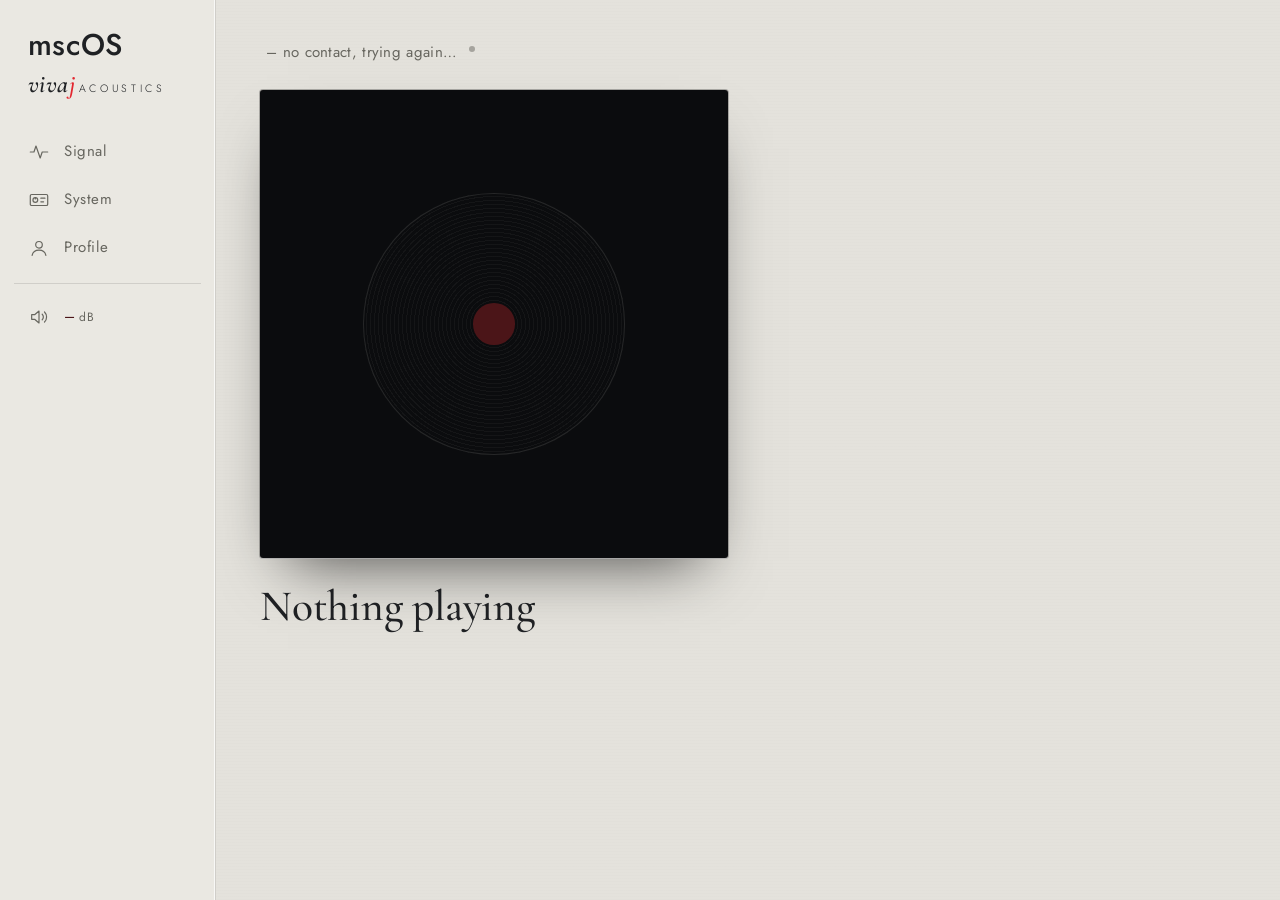
==== web/static/index.html @ 6dc89512 "Roon in the Music view; from Listen to the artist or the album; an artist's best-known tracks With R" ====
<!doctype html>
<html lang="sv">
<head>
<meta charset="utf-8">
<meta name="viewport" content="width=device-width, initial-scale=1, viewport-fit=cover">
<title>mscOS</title>
<meta name="description" content="mscOS: bitperfekt nätverksspelare för Spotify Lossless, Roon med flera, med signalväg och system">
<meta name="application-name" content="mscOS">
<meta name="apple-mobile-web-app-title" content="mscOS">
<meta name="theme-color" content="#e4e2dc" media="(prefers-color-scheme: light)">
<meta name="theme-color" content="#121315" media="(prefers-color-scheme: dark)">
<link rel="manifest" href="manifest.webmanifest">
<link rel="icon" href="icons/icon.svg" type="image/svg+xml">
<link rel="apple-touch-icon" href="icons/icon-192.png">
<link rel="preload" href="fonts/jost-wght.woff2" as="font" type="font/woff2" crossorigin>
<link rel="preload" href="fonts/cormorant-wght.woff2" as="font" type="font/woff2" crossorigin>
<link rel="stylesheet" href="app.css">
<script>
  try { const t = localStorage.getItem("theme"); if (t === "light" || t === "dark") document.documentElement.dataset.theme = t; } catch (e) {}
  document.documentElement.classList.add("booting");  // until app.js knows whether to show the first-start guide
  setTimeout(function () { document.documentElement.classList.remove("booting"); }, 4000);  // never stuck
</script>
</head>
<body>
<nav class="tabs" aria-label="Områden">
  <p class="rail-mark" aria-hidden="true">mscOS<span class="by"><span class="maker" role="img" aria-label="vivajAcoustics"><span class="vivaj" aria-hidden="true"><i>v</i><i>i</i><i>v</i><i>a</i><i>j</i></span><span class="acoustics" aria-hidden="true">Acoustics</span></span></span></p>
  <a href="#v-music" id="tab-music" hidden><svg viewBox="0 0 24 24" aria-hidden="true" fill="none" stroke="currentColor" stroke-width="1.3" stroke-linecap="round" stroke-linejoin="round"><circle cx="10.5" cy="10.5" r="6"/><path d="m15 15 5 5"/></svg><span>Musik</span></a>
  <a href="#v-signal"><svg viewBox="0 0 24 24" aria-hidden="true" fill="none" stroke="currentColor" stroke-width="1.3" stroke-linecap="round" stroke-linejoin="round"><path d="M2.5 12h4l2.2-6.5 4.6 13 2.2-6.5h6"/></svg><span>Signal</span></a>
  <a href="#v-ctl" id="tab-ctl" hidden><svg viewBox="0 0 24 24" aria-hidden="true" fill="none" stroke="currentColor" stroke-width="1.3" stroke-linecap="round" stroke-linejoin="round"><path d="M6 3.5v17M12 3.5v17M18 3.5v17"/><rect x="4" y="13" width="4" height="3" rx="1" fill="var(--chassis, #fff)"/><rect x="10" y="6.5" width="4" height="3" rx="1" fill="var(--chassis, #fff)"/><rect x="16" y="11" width="4" height="3" rx="1" fill="var(--chassis, #fff)"/></svg><span>Styrning</span></a>
  <a href="#v-sys"><svg viewBox="0 0 24 24" aria-hidden="true" fill="none" stroke="currentColor" stroke-width="1.3" stroke-linecap="round" stroke-linejoin="round"><rect x="2.5" y="6" width="19" height="12" rx="1.5"/><circle cx="8" cy="12" r="2.6"/><path d="M8 9.4v1.4M14 10h4.5M14 14h3"/></svg><span>System</span><i class="badge" id="nav-sys" hidden></i></a>
  <a href="#v-me"><svg viewBox="0 0 24 24" aria-hidden="true" fill="none" stroke="currentColor" stroke-width="1.3" stroke-linecap="round" stroke-linejoin="round"><circle cx="12" cy="8.5" r="3.6"/><path d="M4.5 20c.8-3.8 3.7-5.6 7.5-5.6s6.7 1.8 7.5 5.6"/></svg><span>Profil</span></a>
  <!-- the amplifier's level: an entry in the menu with the number; pressing it opens the slider -->
  <section class="amp" id="amp" aria-label="Förstärkaren">
    <button class="vol-btn" id="vol-btn" aria-haspopup="true" aria-expanded="false" aria-controls="vol-pop" aria-label="Volym">
      <svg viewBox="0 0 24 24" aria-hidden="true" fill="none" stroke="currentColor" stroke-width="1.3" stroke-linecap="round" stroke-linejoin="round"><path d="M4 9.5h3.2L12 5.5v13l-4.8-4H4z"/><path d="M15.5 9a4.2 4.2 0 0 1 0 6M18 6.5a7.8 7.8 0 0 1 0 11"/></svg>
      <span class="amp-vol"><b id="ml-vol-v">–</b><small>dB</small></span>
    </button>
    <div class="vol-pop" id="vol-pop" hidden>
      <!-- the level, to read and to type: pressing the number makes it a field -->
      <label class="vol-num" id="ml-numbox" hidden><input type="text" id="ml-num" inputmode="decimal" autocomplete="off" aria-label="Volym i dB, skriv ett värde"><small>dB</small></label>
      <div class="vol-row">
        <div class="amp-step" id="ml-step" hidden>
          <button class="step" id="ml-down" aria-label="Sänk volymen">−</button>
          <button class="step" id="ml-up" aria-label="Höj volymen">+</button>
        </div>
        <div id="ml-ctl" hidden>
          <input class="line" type="range" id="ml-vol" min="0" max="40" step="0.5" value="30" aria-label="Förstärkarens volym">
        </div>
      </div>
      <p class="amp-state" id="ml-state">Söker förstärkaren i nätverket…</p>
      <p class="fine" id="ml-limit"></p>
    </div>
  </section>
  <p class="rail-foot"><span id="rail-ver"></span></p>
</nav>

<div class="shell">

<header class="masthead">
  <div class="ident">
    <div class="ident-name"><h1 class="wordmark">mscOS</h1><span class="link-led" id="conn" role="img" aria-label="Ingen kontakt med enheten"></span><span class="by"><span class="maker" role="img" aria-label="vivajAcoustics"><span class="vivaj" aria-hidden="true"><i>v</i><i>i</i><i>v</i><i>a</i><i>j</i></span><span class="acoustics" aria-hidden="true">Acoustics</span></span></span></div>
    <p><span id="dev-name"></span> <span id="dev-sub">ansluter…</span></p>
  </div>
  <p class="vh" id="source-note" aria-live="polite"></p>
</header>

<!-- First start: the guide (setup.js), shown on a new installation only -->
<section class="setup" id="setup" aria-labelledby="su-title" hidden>
  <form class="setup-card" id="su-form">
    <div class="setup-top">
      <p class="setup-brand"><span class="wordmark">mscOS</span><span id="su-count"></span></p>
      <p class="setup-maker"><span class="maker" role="img" aria-label="vivajAcoustics"><span class="vivaj" aria-hidden="true"><i>v</i><i>i</i><i>v</i><i>a</i><i>j</i></span><span class="acoustics" aria-hidden="true">Acoustics</span></span></p>
      <ol class="strip" id="su-steps" aria-label="Steg"></ol>
    </div>
    <h2 id="su-title"></h2>
    <div id="su-body"></div>
    <div class="setup-nav">
      <button type="button" class="btn" id="su-back">Tillbaka</button>
      <button class="btn primary" id="su-next">Fortsätt</button>
    </div>
  </form>
</section>

<main id="views">

  <!-- ===================================================== Lyssna: what plays, and the volume -->
  <section class="view" id="v-play" aria-labelledby="h-play">
    <h2 id="h-play" class="vh">Lyssna</h2>
    <div class="ambient" id="ambient" aria-hidden="true"></div>
    <div class="stage">
      <div class="deck">
        <figure class="sleeve">
          <div class="cover"><img id="np-cover" alt="" hidden><span class="cover-empty" id="cover-empty" aria-hidden="true"></span></div>
        </figure>
        <div class="now">
          <p class="np-title" id="np-title">Inget spelas</p>
          <div class="np-line"><p class="np-artist" id="np-artist"></p><button class="np-find" data-find="artist" aria-label="Visa artisten under Musik" hidden><svg viewBox="0 0 24 24" aria-hidden="true" fill="none" stroke="currentColor" stroke-width="1.3" stroke-linecap="round" stroke-linejoin="round"><circle cx="10.5" cy="10.5" r="6"/><path d="m15 15 5 5"/></svg></button></div>
          <div class="np-meta"><p class="np-album" id="np-album"></p><button class="np-find" data-find="album" aria-label="Visa albumet under Musik" hidden><svg viewBox="0 0 24 24" aria-hidden="true" fill="none" stroke="currentColor" stroke-width="1.3" stroke-linecap="round" stroke-linejoin="round"><circle cx="10.5" cy="10.5" r="6"/><path d="m15 15 5 5"/></svg></button><p class="np-format" id="np-format" hidden></p></div>
      <div class="scrub needs-seek" id="scrub" role="slider" aria-label="Position i låten" aria-valuemin="0" aria-valuemax="100" aria-valuenow="0" tabindex="0">
            <div class="scrub-track"><div class="scrub-fill" id="np-bar"></div></div>
            <div class="times"><span id="np-pos">0:00</span><span id="np-dur">0:00</span></div>
          </div>
          <div class="transport needs-transport">
            <button class="t-aux" data-cmd="shuffle" id="b-shuffle" aria-pressed="false" aria-label="Blanda">
              <svg viewBox="0 0 24 24" aria-hidden="true"><path d="M3 7h3.5c2 0 3 1 4.2 2.8l2.6 4.4C14.5 16 15.5 17 17.5 17H21M18 4.5 21 7l-3 2.5M3 17h3.5c1.4 0 2.3-.5 3.1-1.4M14 8.4c.8-.9 1.7-1.4 3.5-1.4M18 14.5l3 2.5-3 2.5" fill="none" stroke="currentColor" stroke-width="1.3" stroke-linecap="round" stroke-linejoin="round"/></svg>
            </button>
            <button class="t-skip" data-cmd="skip_prev" aria-label="Föregående">
              <svg viewBox="0 0 24 24" aria-hidden="true"><path d="M6.5 5.5v13M18 6 9 12l9 6z" fill="none" stroke="currentColor" stroke-width="1.3" stroke-linejoin="round" stroke-linecap="round"/></svg>
            </button>
            <button class="t-main" id="b-play" data-cmd="toggle" aria-label="Spela">
              <svg id="i-play" viewBox="0 0 24 24" aria-hidden="true"><path d="M9 6.5v11l9-5.5z" fill="currentColor"/></svg>
              <svg id="i-pause" viewBox="0 0 24 24" aria-hidden="true" hidden><path d="M8.5 6.5h2.2v11H8.5zM13.3 6.5h2.2v11h-2.2z" fill="currentColor"/></svg>
            </button>
            <button class="t-skip" data-cmd="skip_next" aria-label="Nästa">
              <svg viewBox="0 0 24 24" aria-hidden="true"><path d="M17.5 5.5v13M6 6l9 6-9 6z" fill="none" stroke="currentColor" stroke-width="1.3" stroke-linejoin="round" stroke-linecap="round"/></svg>
            </button>
            <button class="t-aux" data-cmd="repeat" id="b-repeat" aria-pressed="false" aria-label="Upprepa">
              <svg viewBox="0 0 24 24" aria-hidden="true"><path d="M4 11.5V10a3 3 0 0 1 3-3h12.5M17 4.5 19.5 7 17 9.5M20 12.5V14a3 3 0 0 1-3 3H4.5M7 19.5 4.5 17 7 14.5" fill="none" stroke="currentColor" stroke-width="1.3" stroke-linecap="round" stroke-linejoin="round"/></svg>
              <b id="b-repeat-1" hidden>1</b>
            </button>
          </div>
        </div>
      </div>

      <div class="console-col">
        <i id="slot-notice" hidden></i>
        <div class="folds">
          <i id="slot-play" hidden></i>
        </div>
      </div>
    </div>
    <i id="slot-about" hidden></i>
  </section>

  <!-- Music: what the source can find and play on request. Each source's module fills it. -->
  <section class="view" id="v-music" aria-labelledby="h-music">
    <h2 id="h-music" class="view-title">Musik</h2>
    <i id="slot-music" hidden></i>
    <section class="listened" id="listened" aria-labelledby="h-listened">
      <div class="listened-head">
        <h3 id="h-listened">Lyssningshistorik</h3>
        <label class="toggle admin"><input type="checkbox" id="listen-history"><span class="toggle-ui" aria-hidden="true"></span><span>Spara</span></label>
        <button class="btn admin" id="listened-clear">Rensa</button>
      </div>
      <p class="fine" id="listened-note"></p>
      <div id="listened-list"></div>
    </section>
  </section>

  <section class="view" id="v-ctl" aria-labelledby="h-ctl">
    <h2 id="h-ctl" class="view-title">Styrning</h2>
    <div class="panels">
    <details class="fold" id="f-source" data-k="source" open hidden>
            <summary><span>Källa</span><span class="fv" id="fv-source"></span></summary>
            <div class="fold-body">
              <div class="source" role="radiogroup" aria-label="Källa" id="source"></div>
            </div>
          </details>
    <details class="fold" id="f-amp" data-k="amp">
            <summary><span>Ingång och ström</span><span class="fv" id="fv-amp"></span></summary>
            <div class="fold-body">
              <div class="row">
                <button class="btn" id="ml-power" aria-pressed="false">Slå på</button>
                <button class="btn" id="ml-mute" aria-pressed="false">Ljud av</button>
              </div>
              <div class="sources" id="ml-src" role="radiogroup" aria-label="Ingång"></div>
            </div>
          </details>
      <div id="panels"></div>
    </div>
  </section>

  <!-- ===================================================== Signal: the chain to the DAC, measured -->
  <section class="view" id="v-signal" aria-labelledby="h-signal">
    <h2 id="h-signal" class="vh">Signal</h2>

    <section class="display" aria-label="Signal till DAC:en">
      <div class="display-top">
        <div class="readout" aria-live="polite">
          <span class="rd"><b id="r-rate">––,–</b><small>kHz</small></span>
          <span class="rd"><b id="r-bits">––</b><small>bit</small></span>
          <span class="rd"><b id="r-gain">–,–</b><small>dB</small></span>
        </div>
        <div class="seal" id="seal">
          <svg class="seal-mark" viewBox="0 0 40 40" aria-hidden="true">
            <circle cx="20" cy="20" r="18.5" fill="none" stroke="currentColor" stroke-width="1"/>
            <circle cx="20" cy="20" r="15" fill="none" stroke="currentColor" stroke-width=".6" stroke-dasharray="1.2 1.6"/>
            <path id="seal-path" d="M13 20.5l4.6 4.5L27.5 15" fill="none" stroke="currentColor" stroke-width="1.6" stroke-linecap="round" stroke-linejoin="round"/>
          </svg>
          <div>
            <p class="seal-head" id="seal-head">Väntar på status</p>
            <p class="seal-sub" id="seal-sub"></p>
          </div>
        </div>
      </div>
      <div class="strip-wrap"><canvas id="wave" aria-hidden="true"></canvas><ol class="strip" id="strip" aria-label="Signalväg"></ol></div>
    </section>

    <div class="panels">
<details class="fold" id="f-path" data-k="path">
        <summary><span>Signalvägen</span><span class="fv" id="fv-path"></span></summary>
        <div class="fold-body"><ol class="path" id="path"></ol></div>
      </details>
<details class="fold" id="f-opt" data-k="opt">
        <summary><span>Optimeringar</span><span class="fv" id="fv-opt"></span></summary>
        <div class="fold-body">
          <div class="opt-head">
            <p class="opt-count"><b id="opt-n">–</b><span id="opt-of"></span></p>
            <p class="fine" id="opt-sum">Kontrollerar enheten…</p>
          </div>
          <div id="opt-list"></div>
        </div>
      </details>
<i id="slot-signal" hidden></i>
<details class="fold" id="f-clock" data-k="clock">
        <summary><span>Klockan</span><span class="fv" id="fv-clock"></span></summary>
        <div class="fold-body">
          <div class="glass clockface">
            <p class="ck-read"><b id="ck-hz">–</b><small>Hz</small></p>
            <p class="ck-ppm" id="ck-ppm">&nbsp;</p>
            <canvas id="ck-chart" aria-label="Klockans avvikelse senaste 24 timmarna"></canvas>
            <div class="chart-axis"><span>−24 h</span><span>−12 h</span><span>nu</span></div>
          </div>
          <p class="fine" id="ck-sum">Mäts när strömmen till DAC:en är öppen.</p>
        </div>
      </details>
<details class="fold" id="f-drop" data-k="drop">
        <summary><span>Avbrott, senaste dygnet</span><span class="fv" id="fv-drop"></span></summary>
        <div class="fold-body">
          <div class="glass chart"><canvas id="spark" aria-label="Avbrott per halvminut senaste 24 timmarna"></canvas>
            <div class="chart-axis"><span>−24 h</span><span>−12 h</span><span>nu</span></div></div>
          <p class="fine" id="spark-sum"></p>
          <button class="btn admin" id="hist-clear">Nollställ historiken</button>
        </div>
      </details>
<details class="fold" id="f-usb" data-k="usb">
        <summary><span>USB-länken</span><span class="fv" id="fv-usb"></span></summary>
        <div class="fold-body">
          <dl class="spec" id="usb-kv"></dl>
          <div class="notice" id="usb-note" hidden></div>
          <h4 class="sub">Anslutningar sedan start</h4>
          <ol class="vlog" id="usb-ev"><li class="empty">Läser kärnans logg…</li></ol>
          <div class="admin">
            <button class="btn" id="usb-reconnect">Anslut DAC:n på nytt</button>
            <p class="fine">Gör om USB-förhandlingen, till exempel efter byte av kabel eller port. Ljudet bryts i cirka 10 sekunder.</p>
          </div>
        </div>
      </details>
<details class="fold" id="f-dac" data-k="dac">
        <summary><span>DAC:n och format</span><span class="fv" id="fv-dac"></span></summary>
        <div class="fold-body">
          <h4 class="sub first" id="dac-title">DAC:n</h4>
          <dl class="spec" id="dac-kv"></dl>
          <h4 class="sub">Format</h4>
          <table class="fmt" id="dac-fmt"></table>
          <p class="fine" id="dac-cur"></p>
        </div>
      </details>
<details class="fold" id="f-raw" data-k="raw">
        <summary><span>Rådata</span><span class="fv"></span></summary>
        <div class="fold-body raw"><div id="dac-raw"></div></div>
      </details>
    </div>
  </section>

  <!-- ===================================================== Moduler: sources, equipment, integrations and their settings -->
  <section class="view" id="v-mods" aria-labelledby="h-mods">
    <div class="view-head">
      <div>
        <a class="back" href="#v-sys"><svg viewBox="0 0 24 24" aria-hidden="true" fill="none" stroke="currentColor" stroke-width="1.3" stroke-linecap="round" stroke-linejoin="round"><path d="m14.5 6-6 6 6 6"/></svg>System</a>
        <h2 id="h-mods" class="view-title">Moduler</h2>
        <p class="fine" id="mods-sum">Stöd för dina källor, din utrustning och dina system. Kärnan klarar sig utan alla.</p>
      </div>
      <button class="btn admin" id="mods-check">Sök uppdateringar</button>
    </div>
    <div class="notice admin" id="mods-restart" hidden>
      <p>Ändringen börjar gälla när panelen startas om. Musiken påverkas inte.</p>
      <button class="btn" id="mods-apply">Starta om panelen</button>
    </div>
    <p class="notice" id="mods-locked">Logga in under <a href="#v-me">Profil</a> för att ändra.</p>
    <div id="mods"></div>
    <section class="mod-group admin" id="mod-cat">
      <h3>Katalogen</h3>
      <p class="fine">Projektets alla moduler, också nya och nyare än de som följde med din version av mscOS. Hämtas från projektets sida när du trycker.</p>
      <div class="row"><button class="btn" id="cat-load">Bläddra i katalogen</button></div>
      <ul class="modlist" id="cat-list"></ul>
    </section>
    <section class="mod-group admin" id="mod-add">
      <h3>Lägg till en modul från en annan utgivare</h3>
      <p class="fine">Klistra in adressen till modulens module.json. En modul körs inuti panelen med full åtkomst till enheten. Installera bara moduler från någon du litar på.</p>
      <form class="row" id="mod-add-form">
        <input id="mod-add-url" type="url" inputmode="url" autocomplete="off" spellcheck="false" placeholder="https://…/module.json" aria-label="Adress till modulens module.json">
        <button class="btn">Installera</button>
      </form>
    </section>
  </section>

  <!-- ===================================================== System: the device itself -->
  <section class="view" id="v-sys" aria-labelledby="h-sys">
    <div class="view-head">
      <div>
        <h2 id="h-sys" class="vh">System</h2>
        <p class="view-title" id="sys-title">Kontrollerar…</p>
        <p class="fine" id="sys-sum"></p>
      </div>
      <div class="nameplate">
        <p class="nameplate-os"><span class="wordmark">mscOS</span><span id="about-ver"></span></p>
        <p class="nameplate-by"><span class="maker" role="img" aria-label="vivajAcoustics"><span class="vivaj" aria-hidden="true"><i>v</i><i>i</i><i>v</i><i>a</i><i>j</i></span><span class="acoustics" aria-hidden="true">Acoustics</span></span></p>
      </div>
    </div>
    <div class="panels">
    <a class="fold sys-link" href="#v-mods">
            <span>Moduler</span><span class="fv" id="fv-mods"></span><i class="badge" id="nav-mods" hidden></i>
            <svg viewBox="0 0 24 24" aria-hidden="true" fill="none" stroke="currentColor" stroke-width="1.3" stroke-linecap="round" stroke-linejoin="round"><path d="m9.5 6 6 6-6 6"/></svg>
          </a>
<details class="fold" id="f-device" data-k="device">
        <summary><span>Enheten</span><span class="fv" id="fv-device"></span></summary>
        <div class="fold-body">
          <dl class="spec" id="sys-kv"></dl>
          <div class="admin dev-ctl">
            <h4 class="sub">Namn</h4>
            <form class="names" id="names-form">
              <label><span>DAC eller förstärkare</span><input id="output-name" maxlength="60" autocomplete="off" placeholder=""></label>
              <label><span>Streamer (den här enheten)</span><input id="streamer-name" maxlength="60" autocomplete="off" placeholder=""></label>
              <p class="fine">Visas överst som "DAC via streamer". Lämna tomt för det som identifieras automatiskt.</p>
              <span class="names-l" id="net-name-l">Namn i nätverket</span>
              <div class="seg" role="radiogroup" aria-labelledby="net-name-l" id="net-name">
                <button type="button" role="radio" data-v="streamer" aria-checked="true">Streamerns</button>
                <button type="button" role="radio" data-v="output" aria-checked="false">DAC:ens</button>
                <button type="button" role="radio" data-v="custom" aria-checked="false">Eget</button>
              </div>
              <input id="net-name-custom" maxlength="40" autocomplete="off" aria-label="Eget namn i nätverket" hidden>
              <p class="fine" id="net-name-now"></p>
              <button class="btn">Spara namn</button>
            </form>
            <label class="toggle"><input type="checkbox" id="leds"><span class="toggle-ui" aria-hidden="true"></span><span>Aktivitetslampa</span></label>
            <p class="fine" id="leds-note">Av släcker enhetens lampor.</p>
            <div class="seg net-seg" role="radiogroup" aria-label="Nätverkshastighet" id="net-speed">
              <button role="radio" data-v="100" aria-checked="false">100 Mbit/s</button>
              <button role="radio" data-v="1000" aria-checked="false">1000 Mbit/s</button>
            </div>
            <p class="fine" id="net-note">100 Mbit/s räcker gott för musik och drar något mindre ström. Länken bryts några sekunder vid byte.</p>
          </div>
        </div>
      </details>
<details class="fold admin" id="f-maint" data-k="maint">
        <summary><span>Uppdateringar och ström</span><span class="fv"></span></summary>
        <div class="fold-body">
          <div class="row wrap">
            <button class="btn" id="apt-check">Sök systemuppdateringar</button>
            <button class="btn" id="apt-run" hidden>Installera uppdateringar</button>
          </div>
          <p class="fine" id="apt-info"></p>
          <div class="row wrap">
            <button class="btn" id="os-check">Sök ny version av mscOS</button>
            <button class="btn primary" id="os-run" hidden>Uppdatera mscOS</button>
          </div>
          <p class="fine" id="os-info"></p>
          <label class="toggle"><input type="checkbox" id="overlay"><span class="toggle-ui" aria-hidden="true"></span><span>Skrivskyddat system</span></label>
          <p class="fine" id="overlay-note">Skyddar systemet vid strömavbrott. Ändringar ligger bara i minnet tills skyddet stängs av. Kräver omstart.</p>
          <h4 class="sub">Ström och omstart</h4>
          <div class="row wrap">
            <button class="btn" id="audio-restart">Starta om ljudtjänsterna</button>
            <button class="btn danger" id="reboot">Starta om enheten</button>
            <button class="btn danger" id="poweroff">Stäng av enheten</button>
          </div>
          <p class="fine">Ljudtjänsterna är PipeWire och den källa som spelar. Källan kopplar upp igen inom några sekunder.</p>
          <p class="fine" id="power-note" hidden>Avstängd startar enheten inte igen förrän strömmen bryts och slås på, eftersom den saknar strömbrytare.</p>
        </div>
      </details>
<details class="fold admin" id="f-logs" data-k="logs">
        <summary><span>Loggar</span><span class="fv"></span></summary>
        <div class="fold-body">
          <div class="row wrap">
            <select id="log-src" aria-label="Logg">
              <option value="player">Spelaren</option><option value="audio">PipeWire</option>
              <option value="kernel">Kärna</option><option value="system">System</option><option value="web">Panelen</option>
            </select>
            <label class="toggle inline"><input type="checkbox" id="log-err"><span class="toggle-ui" aria-hidden="true"></span><span>Bara fel</span></label>
            <button class="btn" id="log-load">Visa</button>
          </div>
          <pre class="console" id="log-out" hidden></pre>
        </div>
      </details>
    </div>
  </section>

  <!-- ===================================================== Profil: you and this browser -->
  <section class="view" id="v-me" aria-labelledby="h-me">
    <div class="view-head">
      <div>
        <h2 id="h-me" class="view-title">Profil</h2>
        <p class="fine">Inloggning, utseende, språk och larm.</p>
      </div>
    </div>
    <div class="panels">
<details class="fold" id="access" data-k="access">
        <summary><span>Åtkomst</span><span class="fv" id="fv-access"></span></summary>
        <div class="fold-body">
          <p class="lead" id="access-state">Kontrollerar…</p>
          <form id="login-form" class="key-form" hidden>
            <input id="pw-in" type="password" autocomplete="current-password" aria-label="Lösenord" placeholder="Lösenord">
            <button class="btn primary">Logga in</button>
          </form>
          <form id="setup-form" class="pw-grid" hidden>
            <input id="pw-new" type="password" autocomplete="new-password" aria-label="Nytt lösenord" placeholder="Nytt lösenord, minst 8 tecken">
            <input id="pw-new2" type="password" autocomplete="new-password" aria-label="Upprepa lösenordet" placeholder="Upprepa lösenordet">
            <button class="btn primary">Skapa lösenord</button>
          </form>
          <div id="session" hidden>
            <div class="row wrap">
              <button class="btn" id="logout">Logga ut</button>
              <button class="btn" id="pw-change-open" aria-expanded="false" aria-controls="pw-change-form">Byt lösenord</button>
            </div>
            <form id="pw-change-form" class="pw-grid" hidden>
              <input id="pw-cur" type="password" autocomplete="current-password" aria-label="Nuvarande lösenord" placeholder="Nuvarande lösenord">
              <input id="pw-next" type="password" autocomplete="new-password" aria-label="Nytt lösenord" placeholder="Nytt lösenord, minst 8 tecken">
              <button class="btn primary">Spara nytt lösenord</button>
            </form>
          </div>
        </div>
      </details>
<details class="fold" id="f-look" data-k="look">
        <summary><span>Utseende</span><span class="fv" id="fv-look"></span></summary>
        <div class="fold-body">
          <div class="seg" role="radiogroup" aria-label="Tema" id="theme">
            <button role="radio" data-v="auto" aria-checked="true">Som telefonen</button>
            <button role="radio" data-v="light" aria-checked="false">Ljust</button>
            <button role="radio" data-v="dark" aria-checked="false">Mörkt</button>
          </div>
          <h4 class="sub">Språk</h4>
          <div class="seg" role="radiogroup" aria-label="Språk" id="lang">
            <button role="radio" data-v="auto" aria-checked="true">Som webbläsaren</button>
            <button role="radio" data-v="sv" aria-checked="false" lang="sv">Svenska</button>
            <button role="radio" data-v="en" aria-checked="false" lang="en">English</button>
          </div>
          <p class="fine">Sparas bara i den här webbläsaren.</p>
        </div>
      </details>
<details class="fold admin" id="f-alerts" data-k="alerts">
        <summary><span>Larm till telefonen</span><span class="fv" id="fv-alerts"></span></summary>
        <div class="fold-body">
          <p class="lead" id="alerts-state">–</p>
          <label class="toggle"><input type="checkbox" id="alerts-on"><span class="toggle-ui" aria-hidden="true"></span><span>Skicka larm</span></label>
          <h4 class="sub">Larma om</h4>
          <div id="alert-kinds">
            <label class="toggle"><input type="checkbox" data-kind="dac"><span class="toggle-ui" aria-hidden="true"></span><span>DAC:en är borta i mer än en minut</span></label>
            <label class="toggle"><input type="checkbox" data-kind="dropouts"><span class="toggle-ui" aria-hidden="true"></span><span>Avbrott i ljudet under uppspelning</span></label>
          </div>
          <p class="fine">Samma larm skickas högst var sjätte timme, avbrott högst en gång i timmen. Hur larmen skickas ställer du in under <a href="#v-mods">Moduler</a>.</p>
          <button class="btn" id="alerts-test">Skicka testlarm</button>
        </div>
      </details>
    </div>
  </section>
</main>
</div>

<!-- what plays and the volume, at hand from every other view -->
<!-- shown over the page while the device changes source: that takes a while -->
<div class="busy" id="busy" role="status" aria-live="polite" hidden>
  <span class="busy-ring" aria-hidden="true"></span>
  <p id="busy-text"></p>
</div>

<aside class="dock" id="dock" aria-label="Spelas nu">
  <!-- the way to Listen: the menu has no entry for it -->
  <a class="dock-now" href="#v-play" aria-label="Lyssna: det som spelas nu">
    <span class="dock-cover"><img id="dk-cover" alt="" hidden></span>
    <span class="dock-t"><b id="dk-title"></b><span id="dk-artist"></span></span>
  </a>
  <button class="dock-play needs-transport" id="dk-play" aria-label="Spela">
    <svg viewBox="0 0 24 24" aria-hidden="true"><path id="dk-i" d="M9 6.5v11l9-5.5z" fill="currentColor"/></svg>
  </button>
</aside>

<!-- output of an installation or update, visible from every view -->
<aside class="job" id="job" aria-label="Utskrift" hidden>
  <div class="job-head"><b id="job-title">Utskrift</b><button class="btn" id="job-close">Stäng</button></div>
  <pre class="console" id="job-out"></pre>
</aside>

<div class="toast" id="toast" role="status" aria-live="polite"></div>
<script src="app.js" type="module"></script>
</body>
</html>
---- web/static/app.css ----
/* mscOS panel.
   Two voices: the machine speaks in an engraved geometric sans (Jost) on a brushed faceplate,
   and shows what it measures in red on smoked-glass display windows, like the hardware it
   sits beside; the music is set in a book face (Cormorant), like liner notes.
   Five areas (rail on a wide screen, tab bar on a phone): Lyssna, Signal, Moduler, System,
   Profil. What plays and the volume follow along in a dock. The new layout is at the end of
   this file; the components before it are shared by all areas. */
@font-face { font-family: "Jost"; src: url("fonts/jost-wght.woff2") format("woff2"); font-weight: 100 900; font-display: swap; }
@font-face { font-family: "Cormorant"; src: url("fonts/cormorant-wght.woff2") format("woff2"); font-weight: 300 700; font-display: swap; }
@font-face { font-family: "Cormorant"; src: url("fonts/cormorant-wght-italic.woff2") format("woff2"); font-weight: 300 700; font-style: italic; font-display: swap; }

:root {
  /* light: polished silver faceplate */
  --chassis: #e4e2dc;
  --plate: #eeece7;
  --ink: #1f2124;
  --engraved: #67665f;
  --hair: rgba(31, 33, 36, .13);
  --hair-hi: rgba(255, 255, 255, .7);
  --btn-line: rgba(31, 33, 36, .32);
  --amber: #a8700f;
  --focus: #2f5fb3;
  /* display windows are smoked glass in both themes, like the hardware */
  --glass: #0b0c0e;
  --glass-2: #121316;
  --g-ink: #cfccc4;
  --g-dim: #7d7b75;
  --g-hair: rgba(207, 204, 196, .14);
  --red: #e3262f;
  --red-dim: #4b1518;
  --red-glow: rgba(227, 38, 47, .38);
  --g-amber: #d6a344;
  --gutter: 20px;
  --tab-h: 60px;
  --dock-h: 58px;
  --rail: 0px;
  --grain: rgba(0, 0, 0, .008);
  --sans: "Jost", "Futura", "Avenir Next", system-ui, sans-serif;
  --serif: "Cormorant", "Cormorant Garamond", "Garamond", Georgia, serif;
  color-scheme: light;
}
@media (prefers-color-scheme: dark) {
  :root:not([data-theme="light"]) {
    --chassis: #121315; --plate: #1a1c1f; --ink: #d9d6cf; --engraved: #8f8c85;
    --hair: rgba(207, 204, 196, .11); --hair-hi: rgba(0, 0, 0, .35); --btn-line: rgba(207, 204, 196, .3);
    --amber: #d6a344; --focus: #8fb2ff; --grain: rgba(255, 255, 255, .016); color-scheme: dark;
  }
}
:root[data-theme="dark"] {
  --chassis: #121315; --plate: #1a1c1f; --ink: #d9d6cf; --engraved: #8f8c85;
  --hair: rgba(207, 204, 196, .11); --hair-hi: rgba(0, 0, 0, .35); --btn-line: rgba(207, 204, 196, .3);
  --amber: #d6a344; --focus: #8fb2ff; --grain: rgba(255, 255, 255, .016); color-scheme: dark;
}

*, *::before, *::after { box-sizing: border-box; }
html { -webkit-text-size-adjust: 100%; }
body {
  margin: 0; min-height: 100dvh;
  font: 400 1rem/1.5 var(--sans); font-feature-settings: "tnum";
  color: var(--ink); background: var(--chassis);
  -webkit-font-smoothing: antialiased;
}
h1, h2, h3, h4, p, figure, dl { margin: 0; }
button, input, select { font: inherit; color: inherit; letter-spacing: inherit; }
:focus-visible { outline: 1.5px solid var(--focus); outline-offset: 3px; }
[hidden] { display: none !important; }
.vh { position: absolute; width: 1px; height: 1px; overflow: hidden; clip: rect(0 0 0 0); white-space: nowrap; }

/* ------------------------------------------------------------ views and sections */
#views { padding: 0 var(--gutter); }
.view { padding-bottom: 28px; }
.view:not(.active) { display: none; }
.sect { padding: 22px 0 6px; border-top: 1px solid var(--hair); box-shadow: inset 0 1px 0 var(--hair-hi); }
.view > .sect:first-of-type { border-top: 0; box-shadow: none; }
.sect h3 { font-weight: 500; font-size: .9375rem; letter-spacing: .04em; margin-bottom: 12px; }
.lead { color: var(--engraved); font-size: .9375rem; max-width: 60ch; }
.fine { color: var(--engraved); font-size: .8125rem; margin-top: 8px; max-width: 62ch; }

.spec { display: grid; grid-template-columns: minmax(8.5em, max-content) 1fr; font-size: .9375rem; }
.spec dt, .spec dd { padding: 8px 0; border-bottom: 1px solid var(--hair); }
.spec dt { color: var(--engraved); padding-right: 18px; }
.spec dd { margin: 0; overflow-wrap: anywhere; }
.spec .warn { color: var(--amber); }
.spec .good::before { content: ""; display: inline-block; width: 9px; height: 5px; margin: 0 8px 3px 0; border: solid currentColor; border-width: 0 0 1.4px 1.4px; transform: rotate(-45deg); opacity: .8; }

.row { display: flex; gap: 10px; align-items: center; margin-top: 14px; }
.row.wrap { flex-wrap: wrap; }
.row > input, .row > select { flex: 1; min-width: 0; }
input, select {
  padding: 10px 12px; border-radius: 2px; border: 1px solid var(--btn-line);
  background: transparent; min-height: 44px;
}
input::placeholder { color: var(--engraved); opacity: .8; }
select { appearance: none; padding-right: 32px; background-image: linear-gradient(45deg, transparent 50%, currentColor 50%), linear-gradient(135deg, currentColor 50%, transparent 50%); background-position: calc(100% - 17px) 52%, calc(100% - 12px) 52%; background-size: 5px 5px; background-repeat: no-repeat; }

.btn {
  appearance: none; cursor: pointer; min-height: 44px; padding: 10px 18px; border-radius: 2px;
  font-weight: 500; font-size: .875rem; letter-spacing: .04em;
  background: transparent; border: 1px solid var(--btn-line); transition: border-color .15s, background .15s;
}
.btn:hover { border-color: var(--ink); }
.btn:active { background: var(--hair); }
.btn:disabled { opacity: .45; cursor: default; }
.btn.primary { background: var(--ink); color: var(--chassis); border-color: var(--ink); }
.btn.primary:hover { opacity: .9; }
.btn.danger { color: var(--red); border-color: color-mix(in srgb, var(--red) 45%, transparent); margin-top: 18px; }
.btn[aria-pressed="true"] { background: var(--ink); color: var(--chassis); border-color: var(--ink); }

.toggle { display: flex; gap: 12px; align-items: center; cursor: pointer; min-height: 44px; }
.toggle.inline { min-height: 0; }
.toggle input { position: absolute; opacity: 0; width: 1px; height: 1px; }
.toggle-ui { position: relative; width: 40px; height: 22px; border-radius: 11px; border: 1px solid var(--btn-line); flex: none; transition: background .2s, border-color .2s; }
.toggle-ui::after { content: ""; position: absolute; top: 3px; left: 3px; width: 14px; height: 14px; border-radius: 50%; background: var(--engraved); transition: transform .2s, background .2s; }
.toggle input:checked + .toggle-ui { background: var(--ink); border-color: var(--ink); }
.toggle input:checked + .toggle-ui::after { transform: translateX(18px); background: var(--chassis); }
.toggle input:focus-visible + .toggle-ui { outline: 1.5px solid var(--focus); outline-offset: 3px; }

.notice { margin-top: 16px; padding: 12px 14px; border-left: 2px solid var(--amber); background: color-mix(in srgb, var(--amber) 9%, transparent); font-size: .9375rem; }
.notice .btn { margin-top: 10px; }

/* ------------------------------------------------------------ fold rows: name left, state right, detail on demand */
.folds { margin-top: 8px; }
.fold { border-top: 1px solid var(--hair); }
.fold:last-child { border-bottom: 1px solid var(--hair); }
.fold > summary { list-style: none; cursor: pointer; display: grid; grid-template-columns: 1fr auto 12px; gap: 14px; align-items: center; min-height: 56px; font-size: .9375rem; }
.fold > summary::-webkit-details-marker { display: none; }
.fold > summary::after { content: ""; width: 6px; height: 6px; border: solid var(--engraved); border-width: 0 1.2px 1.2px 0; transform: rotate(45deg) translateY(-2px); transition: transform .2s; justify-self: end; }
.fold[open] > summary::after { transform: rotate(-135deg) translateY(-1px); }
.fold > summary .fv { font-size: .8125rem; color: var(--engraved); text-align: right; overflow: hidden; text-overflow: ellipsis; white-space: nowrap; max-width: 52vw; font-variant-numeric: tabular-nums; }
.fold > summary .fv.warn { color: var(--amber); }
.fold-body { padding: 2px 0 22px; }
.fold-body > :first-child { margin-top: 0; }
.sub.first { margin-top: 0; }

/* ------------------------------------------------------------ now playing */
.sleeve { display: grid; gap: 26px; padding-top: 18px; }
.cover {
  position: relative; aspect-ratio: 1; width: 100%; max-width: 440px; justify-self: center;
  background: var(--glass); border-radius: 2px; overflow: hidden;
  box-shadow: 0 1px 0 var(--hair-hi), 0 18px 40px -18px rgba(0, 0, 0, .55);
}
/* the whole sleeve, always: one that is not square gets bars, not a cut */
.cover img { width: 100%; height: 100%; object-fit: contain; display: block; }
.cover-empty { position: absolute; inset: 22%; border-radius: 50%; border: 1px solid var(--g-hair);
  background: repeating-radial-gradient(circle, transparent 0 3px, rgba(207, 204, 196, .05) 3px 4px); }
.cover-empty::after { content: ""; position: absolute; inset: 42%; border-radius: 50%; background: var(--red-dim); }
.np-title { font-family: var(--serif); font-weight: 500; font-size: 1.875rem; line-height: 1.1; overflow-wrap: anywhere; }
.np-artist { font-size: 1rem; margin-top: 6px; letter-spacing: .02em; }
.np-album { font-family: var(--serif); font-style: italic; font-size: 1.125rem; color: var(--engraved); margin-top: 2px; }
.np-format { font-size: .8125rem; letter-spacing: .04em; margin-top: 10px; color: var(--ink); font-variant-numeric: tabular-nums; }
.np-format.pending { color: var(--engraved); }
.np-format.lossy { color: var(--red); }

.scrub { margin-top: 18px; cursor: pointer; padding: 8px 0 0; touch-action: none; }
.scrub-track { height: 1px; background: var(--hair); position: relative; }
.scrub-fill { position: absolute; inset: 0 auto 0 0; width: 0; background: var(--ink); }
.scrub-fill::after { content: ""; position: absolute; right: -3px; top: -2px; width: 6px; height: 6px; border-radius: 50%; background: var(--ink); }
.times { display: flex; justify-content: space-between; font-size: .75rem; color: var(--engraved); margin-top: 8px; }

.transport { display: flex; justify-content: center; align-items: center; gap: clamp(10px, 4vw, 26px); margin: 14px 0 6px; }
.transport button { appearance: none; cursor: pointer; border: 0; background: none; border-radius: 50%; display: grid; place-items: center; position: relative; color: var(--ink); padding: 0; }
.transport svg { width: 50%; height: 50%; }
.t-aux { width: 44px; height: 44px; color: var(--engraved) !important; }
.t-aux[aria-pressed="true"] { color: var(--red) !important; }
.t-aux b { position: absolute; top: 9px; right: 7px; font-size: .5625rem; font-weight: 600; }
.t-skip { width: 54px; height: 54px; }
.t-main { width: 70px; height: 70px; border: 1px solid var(--btn-line) !important; transition: border-color .15s; }
.t-main:hover { border-color: var(--ink) !important; }
.transport button:active { transform: scale(.96); }

.queue { list-style: none; padding: 0; margin: 0; }
.queue li { display: grid; grid-template-columns: 44px 1fr; gap: 14px; align-items: center; padding: 8px 0; border-bottom: 1px solid var(--hair); }
.queue li.empty { display: block; border: 0; color: var(--engraved); font-size: .9375rem; }
.queue img { width: 44px; height: 44px; border-radius: 1px; background: var(--glass); display: block; }
.queue .q-t { display: block; font-family: var(--serif); font-weight: 600; font-size: 1.0625rem; line-height: 1.2; overflow: hidden; text-overflow: ellipsis; white-space: nowrap; }
.queue .q-a { display: block; font-size: .8125rem; color: var(--engraved); overflow: hidden; text-overflow: ellipsis; white-space: nowrap; }

/* ------------------------------------------------------------ signal path schematic */
.path { list-style: none; margin: 0; padding: 0; }
.path li { display: grid; grid-template-columns: 26px 1fr; gap: 0 14px; position: relative; padding-bottom: 18px; }
.path li:last-child { padding-bottom: 0; }
.path li::before { /* trace */
  content: ""; position: absolute; left: 12px; top: 16px; bottom: -2px; width: 1px; background: var(--hair);
}
.path li:last-child::before { display: none; }
.path li.ok:has(+ li.ok)::before { background: var(--red); box-shadow: 0 0 6px var(--red-glow); }
.node { width: 11px; height: 11px; margin: 5px 0 0 7px; border-radius: 50%; border: 1px solid var(--engraved); background: var(--chassis); position: relative; z-index: 1; }
.path li.ok .node { background: var(--red); border-color: var(--red); box-shadow: 0 0 8px var(--red-glow); }
.path li.bad .node { border-color: var(--amber); background: color-mix(in srgb, var(--amber) 30%, var(--chassis)); }
.stage-name { font-weight: 500; letter-spacing: .03em; }
.stage-name span { font-weight: 400; color: var(--engraved); font-size: .8125rem; margin-left: 6px; letter-spacing: 0; }
.stage-facts { font-size: .9375rem; margin-top: 1px; }
.stage-note { font-size: .8125rem; color: var(--engraved); }
.path li.bad .stage-note { color: var(--amber); }

/* ------------------------------------------------------------ verification */
.verify { margin-top: 16px; }
.verify:empty { display: none; }
.v-head { font-weight: 300; font-size: 1.75rem; line-height: 1.15; letter-spacing: .01em; }
.v-head.warn { color: var(--amber); }
.v-facts { display: grid; grid-template-columns: repeat(2, 1fr); gap: 0; margin-top: 14px; border-top: 1px solid var(--hair); }
.v-facts div { padding: 10px 0; border-bottom: 1px solid var(--hair); }
.v-facts dt { font-size: .75rem; color: var(--engraved); letter-spacing: .03em; }
.v-facts dd { margin: 0; font-size: 1.0625rem; }
@media (min-width: 560px) { .v-facts { grid-template-columns: repeat(4, 1fr); } }
.verify-run { display: flex; flex-wrap: wrap; gap: 12px; align-items: center; margin-top: 18px; }
.seg { display: inline-flex; border: 1px solid var(--btn-line); border-radius: 2px; }
.seg button { appearance: none; background: none; border: 0; cursor: pointer; padding: 0 14px; min-height: 42px; font-size: .875rem; color: var(--engraved); }
.seg button + button { border-left: 1px solid var(--hair); }
.seg button[aria-checked="true"] { background: var(--ink); color: var(--chassis); }

.glass { background: var(--glass); border-radius: 2px; box-shadow: 0 0 0 1px rgba(0, 0, 0, .5), inset 0 6px 16px rgba(0, 0, 0, .6); }
.chart { padding: 12px 12px 8px; }
#spark { width: 100%; height: 72px; display: block; }
.chart-axis { display: flex; justify-content: space-between; font-size: .6875rem; color: var(--engraved); margin-top: 6px; }

/* ------------------------------------------------------------ optimisation ledger: instrument first, detail on demand */
.opt-head { display: flex; align-items: baseline; gap: 16px; flex-wrap: wrap; }
.opt-count { line-height: 1; }
.opt-count b { font-weight: 300; font-size: 3rem; letter-spacing: .01em; }
.opt-count span { font-weight: 300; font-size: 1.25rem; color: var(--engraved); margin-left: 4px; }
.opt-count.warn b { color: var(--amber); }
.opt-head .fine { margin: 0; flex: 1; min-width: 12em; }
.opt-group { border-bottom: 1px solid var(--hair); }
.opt-group:first-child { border-top: 1px solid var(--hair); margin-top: 14px; }
.opt-group > summary { list-style: none; cursor: pointer; display: grid; grid-template-columns: 18px 1fr auto 12px; gap: 12px; align-items: center; min-height: 48px; }
.opt-group > summary::-webkit-details-marker { display: none; }
.opt-group > summary::after { content: ""; width: 6px; height: 6px; border: solid var(--engraved); border-width: 0 1.2px 1.2px 0; transform: rotate(45deg) translateY(-2px); transition: transform .2s; }
.opt-group[open] > summary::after { transform: rotate(-135deg) translateY(-1px); }
.g-name { font-weight: 500; font-size: .9375rem; }
.g-count { font-size: .875rem; color: var(--engraved); }
.opt-group.warn .g-name, .opt-group.warn .g-count { color: var(--amber); }
.opt-mark { width: 18px; height: 18px; }
.opt { display: grid; grid-template-columns: 14px 1fr; gap: 1px 12px; padding: 10px 0 10px 30px; border-top: 1px solid var(--hair); }
.opt .opt-mark { width: 14px; height: 14px; margin-top: 3px; }
.opt-title { font-size: .9375rem; }
.opt-value { font-size: .8125rem; grid-column: 2; }
.opt-why { grid-column: 2; font-size: .8125rem; color: var(--engraved); }
.opt.warn .opt-title, .opt.warn .opt-value { color: var(--amber); }
.opt.optional .opt-title { color: var(--engraved); }
@media (min-width: 560px) {
  .opt { grid-template-columns: 14px 1fr auto; }
  .opt-value { grid-column: 3; grid-row: 1; text-align: right; padding-left: 12px; }
  .opt-why { grid-column: 2 / -1; }
}

/* ------------------------------------------------------------ Soloist validity, key */
.validity { margin-top: 14px; }
.validity-bar { height: 2px; background: var(--hair); }
.validity-bar i { display: block; height: 100%; background: var(--ink); }
.validity.warn .validity-bar i { background: var(--amber); }
.key-form { display: flex; gap: 10px; margin-top: 12px; }
.key-form input { flex: 1; min-width: 0; font-feature-settings: normal; letter-spacing: .08em; }

/* ------------------------------------------------------------ access, admin-only, verification log */
body.locked .admin { display: none !important; }
.pw-grid { display: grid; gap: 10px; margin-top: 12px; max-width: 420px; }
.pw-grid .btn { justify-self: start; }
#session .row { margin-top: 0; }
#session .pw-grid { margin-top: 14px; }
.sub { font-weight: 500; font-size: .8125rem; color: var(--engraved); letter-spacing: .04em; margin-top: 22px; padding-bottom: 6px; border-bottom: 1px solid var(--hair); }
.verify-run + .toggle { margin-top: 10px; }
.vlog { list-style: none; margin: 0; padding: 0; }
.vlog li { display: grid; grid-template-columns: 18px 1fr auto; gap: 0 12px; align-items: baseline; padding: 9px 0; border-bottom: 1px solid var(--hair); font-size: .875rem; }
.vlog li.empty { display: block; color: var(--engraved); border: 0; }
.vlog .opt-mark { align-self: center; margin: 0; }
.vlog .vl-what { min-width: 0; }
.vlog .vl-what span { display: block; font-size: .75rem; color: var(--engraved); overflow: hidden; text-overflow: ellipsis; white-space: nowrap; }
.vlog .vl-when { color: var(--engraved); font-size: .8125rem; text-align: right; white-space: nowrap; }
.vlog li.warn .vl-what { color: var(--amber); }
#hist-clear { margin-top: 12px; }

/* ------------------------------------------------------------ Arcam */
.fader { display: block; margin-top: 22px; }
.fader-head { display: flex; justify-content: space-between; align-items: baseline; }
.fader-head b { font-weight: 300; font-size: 1.75rem; }
.fader input { width: 100%; margin: 10px 0 0; padding: 0; border: 0; min-height: 30px; background: none; appearance: none; }
.fader input::-webkit-slider-runnable-track { height: 2px; background: var(--hair); }
.fader input::-moz-range-track { height: 2px; background: var(--hair); }
.fader input::-moz-range-progress { height: 2px; background: var(--red); }
.fader input::-webkit-slider-thumb { appearance: none; width: 22px; height: 22px; margin-top: -10px; border-radius: 50%; background: var(--chassis); border: 1px solid var(--ink); }
.fader input::-moz-range-thumb { width: 20px; height: 20px; border-radius: 50%; background: var(--chassis); border: 1px solid var(--ink); }
/* source selector: printed front-panel legends, an LED beside the selected input */
.sources { display: grid; grid-template-columns: repeat(3, 1fr); gap: 2px 8px; margin-top: 22px; }
.src { appearance: none; background: none; border: 0; cursor: pointer; display: flex; align-items: center; gap: 10px;
  min-height: 44px; padding: 0 2px; font-size: .9375rem; letter-spacing: .05em; color: var(--engraved); text-align: left; }
.src i { width: 6px; height: 6px; border-radius: 50%; border: 1px solid currentColor; opacity: .6; flex: none; transition: background .3s, box-shadow .3s; }
.src:hover { color: var(--ink); }
.src[aria-checked="true"] { color: var(--ink); }
.src[aria-checked="true"] i { background: var(--red); border-color: var(--red); opacity: 1; box-shadow: 0 0 6px var(--red-glow); }
@media (min-width: 560px) { .sources { grid-template-columns: repeat(4, 1fr); } }
.amp.off .fader, .amp.off .sources, .arcam.off .fader, .arcam.off .sources, .arcam.off #arcam-mute { opacity: .4; pointer-events: none; }

/* ------------------------------------------------------------ console output */
pre.console {
  margin: 14px 0 0; padding: 12px; max-height: 50vh; overflow: auto;
  background: var(--glass); color: var(--g-ink); border-radius: 2px;
  font: 400 .75rem/1.5 ui-monospace, "DejaVu Sans Mono", monospace; white-space: pre-wrap; overflow-wrap: anywhere;
}

.toast {
  position: fixed; left: 50%; z-index: 20; bottom: calc(var(--tab-h) + 14px + env(safe-area-inset-bottom));
  transform: translate(-50%, 12px); max-width: calc(100% - 32px); padding: 11px 18px; border-radius: 2px;
  background: var(--glass); color: var(--g-ink); font-size: .9375rem;
  box-shadow: 0 0 0 1px rgba(255, 255, 255, .06), 0 12px 30px rgba(0, 0, 0, .4);
  opacity: 0; pointer-events: none; transition: opacity .2s, transform .2s;
}
.toast.show { opacity: 1; transform: translate(-50%, 0); }

/* ------------------------------------------------------------ desktop: three columns */
/* ------------------------------------------------------------ DAC view */
.clockface { padding: 4px 0 6px; background: none; box-shadow: none; }
.chart { background: none; box-shadow: none; padding: 4px 0 6px; }
.ck-read { line-height: 1; white-space: nowrap; }
.ck-read b { font-weight: 200; font-size: clamp(2rem, 9vw, 2.5rem); letter-spacing: .01em; color: var(--ink); font-variant-numeric: tabular-nums; }
.ck-read small { font-size: .75rem; color: var(--engraved); margin-left: 6px; letter-spacing: .06em; }
.ck-ppm { color: var(--engraved); font-size: .8125rem; margin: 8px 0 12px; font-variant-numeric: tabular-nums; }
.ck-ppm b { color: var(--ink); font-weight: 400; }
.clockface.live .ck-read b { color: var(--red); text-shadow: 0 0 14px var(--red-glow); }
#ck-chart { display: block; width: 100%; height: 64px; }
.fmt { width: 100%; border-collapse: collapse; font-size: .9375rem; font-variant-numeric: tabular-nums; }
.fmt th { text-align: left; font-weight: 400; color: var(--engraved); font-size: .8125rem; padding: 0 0 6px; border-bottom: 1px solid var(--hair); }
.fmt td { padding: 8px 0; border-bottom: 1px solid var(--hair); }
.fmt tr.on td { color: var(--ink); }
.fmt tr:not(.on) td { color: var(--engraved); }
.fmt tr.on td:first-child::before { content: ""; display: inline-block; width: 6px; height: 6px; border-radius: 50%; background: var(--red); box-shadow: 0 0 6px var(--red-glow); margin: 0 8px 2px -14px; }
.fmt td:first-child { padding-left: 14px; }
.vlog li.fail .vl-what { color: var(--amber); }
.raw summary { cursor: pointer; font-weight: 500; font-size: .9375rem; letter-spacing: .04em; list-style: none; min-height: 44px; display: flex; align-items: center; justify-content: space-between; }
.raw summary::-webkit-details-marker { display: none; }
.raw summary::after { content: ""; width: 6px; height: 6px; border: solid var(--engraved); border-width: 0 1.2px 1.2px 0; transform: rotate(45deg) translateY(-2px); transition: transform .2s; }
.raw[open] summary::after { transform: rotate(-135deg) translateY(-1px); }
.raw h4 { margin-top: 14px; }
.raw .console { display: block; max-height: 18em; }
.dev-ctl { margin-top: 18px; }
.net-seg { margin-top: 18px; }

/* ------------------------------------------------------------ source switch */
.source-row { display: flex; align-items: center; gap: 8px 14px; flex-wrap: wrap; margin-bottom: 18px; }
.source-row .fine { margin: 0; flex: 1; min-width: 12em; }
.seg.source button { min-width: 6.5em; }
.seg.source.busy { opacity: .5; pointer-events: none; }

@media (prefers-reduced-motion: reduce) {
  *, *::before, *::after { transition: none !important; }
}

/* names: two labelled fields and a button, stacked on a phone */
.names { display: grid; gap: 10px; margin-top: 6px; }
.names label { display: grid; gap: 4px; font-size: .8125rem; color: var(--engraved); }
.names input { min-height: 44px; padding: 0 12px; border: 1px solid var(--btn-line); border-radius: 2px; background: transparent; font-size: 1rem; color: var(--ink); }
.names input::placeholder { color: var(--engraved); opacity: .8; }
.names .btn { justify-self: start; }

/* modules: a switch, the name with its kind, one line of description */
.mods { list-style: none; margin: 8px 0 0; padding: 0; }
.mods li { padding: 12px 0; border-top: 1px solid var(--hair); }
.mods .toggle { align-items: flex-start; }
.mod-t { display: grid; gap: 2px; min-width: 0; }
.mod-t b { font-weight: 500; }
.mod-t small { font-size: .75rem; color: var(--engraved); letter-spacing: .04em; }
.mod-t > span { font-size: .875rem; color: var(--engraved); }
.mods input:disabled + .toggle-ui { opacity: .5; }
.mod-install { margin: 8px 0 0 0; display: grid; gap: 8px; justify-items: start; }
.mod-install .fine { margin: 0; }
.mod-opts { margin: 10px 0 0 0; display: grid; gap: 6px; max-width: 28rem; }
.mod-opts label { font-size: .8125rem; color: var(--engraved); margin-top: 4px; }
.mod-opts .fine { margin: 0; }
.mod-opts input[type=text], .mod-opts select { min-height: 44px; padding: 0 12px; border: 1px solid var(--btn-line); border-radius: 2px; background: transparent; font: inherit; font-size: 1rem; color: var(--ink); }
.mod-opts select option { background: var(--paper, #fff); color: #111; }
.mod-t > .mod-st { color: var(--ink); }
.mod-t > .mod-st.warn { color: var(--red); }

/* first start: one step at a time on the faceplate; the title in the book face */
.setup { position: fixed; inset: 0; z-index: 50; background: var(--chassis); overflow-y: auto; display: grid; place-items: start center; padding: clamp(24px, 8vh, 96px) 16px 32px; }
.setup[hidden] { display: none; }
body.in-setup { overflow: hidden; }
.setup-card { width: min(100%, 34rem); display: grid; gap: 14px; }
.setup-top { display: flex; justify-content: space-between; align-items: baseline; color: var(--engraved); font-size: .875rem; border-bottom: 1px solid var(--hair); padding-bottom: 14px; }
.setup-top .wordmark { color: var(--ink); }
.setup h2 { font: 500 clamp(2rem, 7vw, 2.75rem)/1.1 var(--serif); margin-top: 18px; }
.setup h3 { font-size: .875rem; font-weight: 500; color: var(--engraved); margin-top: 10px; }
.setup-lead { font-size: 1.0625rem; max-width: 46ch; }
#su-body { display: grid; gap: 10px; justify-items: start; }
#su-body input[type=password], #su-body input[type=text] { width: 100%; min-height: 48px; padding: 0 12px; border: 1px solid var(--btn-line); border-radius: 2px; background: transparent; font-size: 1rem; color: var(--ink); }
#su-body label:not(.toggle) { font-size: .8125rem; color: var(--engraved); margin-top: 8px; }
#su-body .fine { margin-top: 0; }
#su-body .mods { width: 100%; margin: 0; }
#su-body .mods li:first-child { border-top: 0; }
.setup-nav { display: flex; justify-content: space-between; gap: 12px; margin-top: 18px; padding-top: 18px; border-top: 1px solid var(--hair); }
.setup-nav .btn.primary { margin-left: auto; min-width: 9rem; }

/* ============================================================ layout: rail or tab bar, masthead, dock */
body {
  background-image: repeating-linear-gradient(0deg, var(--grain) 0 1px, transparent 1px 3px);  /* brushed faceplate */
  padding-bottom: calc(var(--tab-h) + var(--dock-h) + 24px + env(safe-area-inset-bottom));
}
body[data-view="v-play"] { padding-bottom: calc(var(--tab-h) + 24px + env(safe-area-inset-bottom)); }
.shell { position: relative; z-index: 1; margin-left: var(--rail); }
.wordmark { font-weight: 500; letter-spacing: .01em; line-height: 1; }

.tabs {
  position: fixed; inset: auto 0 0 0; z-index: 12;
  height: calc(var(--tab-h) + env(safe-area-inset-bottom)); padding-bottom: env(safe-area-inset-bottom);
  display: grid; grid-auto-flow: column; grid-auto-columns: 1fr;
  background: color-mix(in srgb, var(--chassis) 90%, transparent);
  -webkit-backdrop-filter: blur(16px); backdrop-filter: blur(16px);
  border-top: 1px solid var(--hair); box-shadow: inset 0 1px 0 var(--hair-hi);
}
.tabs a { position: relative; display: flex; flex-direction: column; align-items: center; justify-content: center; gap: 4px;
  font-size: .6875rem; letter-spacing: .04em; color: var(--engraved); text-decoration: none; transition: color .2s; }
.tabs svg { width: 22px; height: 22px; }
.tabs a::before { content: ""; position: absolute; top: 0; left: 50%; width: 18px; height: 2px; margin-left: -9px; background: transparent; transition: background .2s, box-shadow .2s; }
.tabs a.on { color: var(--ink); }
.tabs a.on::before { background: var(--red); box-shadow: 0 0 8px var(--red-glow); }
.tabs .badge { position: absolute; top: 9px; left: calc(50% + 9px); width: 6px; height: 6px; border-radius: 50%; background: var(--amber); }
.rail-mark, .rail-foot { display: none; }

.masthead { display: flex; flex-wrap: wrap; align-items: center; gap: 10px 14px; padding: calc(16px + env(safe-area-inset-top)) var(--gutter) 14px; }
.ident { flex: 1 1 100%; min-width: 0; }
.ident-name { display: flex; align-items: center; gap: 10px; }
.ident .wordmark { font-size: 1.5rem; }
.ident p { font-size: .8125rem; color: var(--engraved); letter-spacing: .02em; margin-top: 5px; line-height: 1.35; overflow-wrap: anywhere; }
#dev-name { color: var(--ink); }
.link-led { width: 6px; height: 6px; border-radius: 50%; background: var(--engraved); opacity: .5; flex: none; transition: background .3s, box-shadow .3s; }
.link-led.on { background: var(--red); opacity: 1; box-shadow: 0 0 6px var(--red-glow); }

/* the source switch: an input selector, one lamp per source */
.source { display: flex; gap: 2px; padding: 3px; max-width: 100%; overflow-x: auto; scrollbar-width: none;
  border: 1px solid var(--hair); border-radius: 3px; background: var(--plate); box-shadow: inset 0 1px 0 var(--hair-hi); }
.source::-webkit-scrollbar { display: none; }
.source button { appearance: none; background: none; border: 0; border-radius: 2px; cursor: pointer; flex: none; display: flex; align-items: center; gap: 8px;
  min-height: 38px; padding: 0 12px; font-size: .8125rem; letter-spacing: .03em; white-space: nowrap; color: var(--engraved); transition: color .2s, background .2s; }
.source button i { width: 5px; height: 5px; border-radius: 50%; background: var(--btn-line); transition: background .3s, box-shadow .3s; }
.source button:hover { color: var(--ink); }
.source button[aria-checked="true"] { color: var(--ink); background: var(--chassis); box-shadow: 0 0 0 1px var(--hair); }
.source button[aria-checked="true"] i { background: var(--red); box-shadow: 0 0 6px var(--red-glow); }
.source button:disabled { opacity: .4; cursor: default; }
.source.busy { opacity: .5; pointer-events: none; }

.view-head { display: flex; flex-wrap: wrap; align-items: flex-end; justify-content: space-between; gap: 14px 24px; padding: 14px 0 22px; }
.view-title { font-family: var(--serif); font-weight: 500; font-size: clamp(1.875rem, 4vw, 2.5rem); line-height: 1.1; }
.view-title.warn { color: var(--amber); }
.view-head .fine { margin-top: 6px; font-size: .875rem; line-height: 1.5; }
.notice a, .fine a { color: inherit; text-underline-offset: 3px; }

/* ------------------------------------------------------------ Lyssna */
.ambient { position: fixed; inset: -10% -10% 30% -10%; z-index: -1; pointer-events: none;
  background: center / cover no-repeat; filter: blur(70px) saturate(1.25); opacity: .3; transition: background-image 1.2s;
  -webkit-mask-image: linear-gradient(#000 30%, transparent); mask-image: linear-gradient(#000 30%, transparent); }
.sleeve { display: grid; padding-top: 8px; }
.cover { width: min(100%, 440px); max-width: none; border-radius: 3px;
  box-shadow: 0 0 0 1px rgba(0, 0, 0, .25), 0 1px 0 var(--hair-hi), 0 30px 60px -28px rgba(0, 0, 0, .7); }
.now { margin-top: 26px; }
.np-title { font-size: clamp(1.875rem, 3.4vw, 2.875rem); line-height: 1.05; letter-spacing: -.005em; }
.np-artist { font-size: 1.0625rem; margin-top: 8px; }
.np-album { font-size: 1.1875rem; }
.np-format { display: inline-block; margin-top: 14px; padding: 5px 10px; border: 1px solid var(--hair); border-radius: 2px; background: color-mix(in srgb, var(--plate) 70%, transparent); }
.np-format.lossy { border-color: color-mix(in srgb, var(--red) 40%, transparent); }
.scrub { margin-top: 22px; }
.transport { justify-content: space-between; max-width: 400px; margin: 16px auto 6px; }
.t-main { background: var(--ink) !important; color: var(--chassis) !important; border-color: var(--ink) !important; box-shadow: 0 10px 24px -12px rgba(0, 0, 0, .6); }
.console-col { margin-top: 30px; }

/* the amplifier: a display window with the level on a dial, red like the hardware's own */
.amp, .display {
  position: relative; overflow: hidden; border-radius: 4px; color: var(--g-ink);
  background: radial-gradient(120% 90% at 50% 0%, var(--glass-2), var(--glass) 70%);
  box-shadow: inset 0 0 0 1px rgba(255, 255, 255, .05), inset 0 1px 0 rgba(255, 255, 255, .09), 0 26px 50px -32px rgba(0, 0, 0, .75);
}
.amp::before, .display::before { content: ""; position: absolute; inset: 0; pointer-events: none;
  background: linear-gradient(112deg, rgba(255, 255, 255, .055), transparent 28%); }
.amp { padding: 22px 22px 18px; }
.dial { position: relative; width: min(100%, 250px); aspect-ratio: 1; margin: 0 auto; }
.dial svg { position: absolute; inset: 0; width: 100%; height: 100%; }
.dial path { fill: none; }
.dial-ticks { stroke: var(--g-dim); stroke-width: 5; stroke-dasharray: .3 2.2; stroke-dashoffset: .15; opacity: .55; }
.dial-track { stroke: var(--g-hair); stroke-width: 2; }
.dial-arc { stroke: var(--red-dim); stroke-width: 2.5; transition: stroke-dasharray .35s ease, stroke .4s; }
.amp.live .dial-arc { stroke: var(--red); filter: drop-shadow(0 0 5px var(--red-glow)); }
.amp.over .dial-arc { stroke: var(--g-amber); filter: none; }
.amp-read { position: absolute; inset: 22% 14% auto; text-align: center; }
.amp-vol { line-height: 1; white-space: nowrap; }
.amp-vol b { font-weight: 200; font-size: 3.5rem; letter-spacing: .01em; color: var(--red-dim); font-variant-numeric: tabular-nums; transition: color .4s, text-shadow .4s; }
.amp.live .amp-vol b { color: var(--red); text-shadow: 0 0 18px var(--red-glow); }
.amp-vol small { font-size: .8125rem; color: var(--g-dim); margin-left: 6px; letter-spacing: .06em; }
.amp-state { font-size: .8125rem; color: var(--g-dim); margin-top: 8px; display: -webkit-box; -webkit-line-clamp: 3; -webkit-box-orient: vertical; overflow: hidden; }
.amp-step { position: absolute; left: 0; right: 0; bottom: 2%; display: flex; justify-content: center; gap: 22px; }
.step { appearance: none; cursor: pointer; width: 48px; height: 48px; border-radius: 50%; background: none; border: 1px solid var(--btn-line);
  font: 300 1.375rem/1 var(--sans); color: var(--ink); display: grid; place-items: center; transition: border-color .15s, background .15s; }
.step:hover { border-color: var(--ink); }
.step:active { background: var(--hair); }
.amp .step, .dock .step { color: var(--g-ink); border-color: rgba(207, 204, 196, .28); }
.amp .step:hover, .dock .step:hover { border-color: var(--g-ink); }
.amp .step:active, .dock .step:active { background: var(--g-hair); }
input.line { display: block; width: 100%; margin: 14px 0 0; padding: 0; border: 0; min-height: 28px; background: none; appearance: none; }
input.line::-webkit-slider-runnable-track { height: 1px; background: rgba(207, 204, 196, .3); }
input.line::-moz-range-track { height: 1px; background: rgba(207, 204, 196, .3); }
input.line::-moz-range-progress { height: 1px; background: var(--g-ink); }
input.line::-webkit-slider-thumb { appearance: none; width: 18px; height: 18px; margin-top: -9px; border-radius: 50%; background: var(--glass); border: 1px solid var(--g-ink); }
input.line::-moz-range-thumb { width: 16px; height: 16px; border-radius: 50%; background: var(--glass); border: 1px solid var(--g-ink); }
.amp .fine { color: var(--g-dim); margin-top: 4px; }
.amp :focus-visible, .dock :focus-visible, .display :focus-visible { outline-color: #8fb2ff; }
.amp + .notice { margin-top: 18px; }
.console-col .folds { margin-top: 18px; }

/* ------------------------------------------------------------ Signal: the display window */
.display { padding: clamp(20px, 3.4vw, 34px); margin-top: 6px; }
.display-top { display: flex; flex-wrap: wrap; align-items: center; justify-content: space-between; gap: 22px 40px; }
.readout { display: flex; gap: 6px clamp(16px, 4vw, 40px); align-items: baseline; white-space: nowrap; }
.rd b { font-weight: 200; font-size: clamp(2.25rem, 9.4vw, 4.25rem); line-height: 1; letter-spacing: .02em; font-variant-numeric: tabular-nums;
  color: var(--red); text-shadow: 0 0 18px var(--red-glow); transition: color .4s, text-shadow .4s; }
.rd small { font-size: .75rem; color: var(--g-dim); margin-left: 6px; letter-spacing: .06em; }
.display.idle .rd b { color: var(--red-dim); text-shadow: none; }
.seal { display: flex; align-items: center; gap: 16px; min-width: 0; }
.seal-mark { width: 46px; height: 46px; flex: none; color: var(--g-dim); transition: color .4s; }
.seal-mark #seal-path { opacity: 0; transition: opacity .4s; }
.seal.verified .seal-mark { color: var(--g-ink); }
.seal.verified .seal-mark #seal-path { opacity: 1; }
.seal.warn .seal-mark, .seal.warn .seal-head { color: var(--g-amber); }
.seal-head { font-family: var(--serif); font-weight: 500; font-size: clamp(1.625rem, 3vw, 2.125rem); line-height: 1.1; }
.seal-sub { font-size: .8125rem; color: var(--g-dim); margin-top: 3px; max-width: 44ch; }

/* the chain as a schematic: a lamp per stage, a trace between them that carries the signal */
.strip { list-style: none; margin: clamp(26px, 4vw, 40px) 0 0; padding: 22px 0 0; border-top: 1px solid var(--g-hair);
  display: grid; grid-auto-flow: column; grid-auto-columns: minmax(0, 1fr); font-size: .75rem; letter-spacing: .03em; color: var(--g-dim); }
.strip li { display: flex; flex-direction: column; align-items: center; gap: 3px; position: relative; text-align: center; padding: 0 4px; min-width: 0; }
.strip li::after { content: ""; position: absolute; top: 5px; left: calc(50% + 10px); width: calc(100% - 20px); height: 1px; background: var(--g-hair); }
.strip li:last-child::after { display: none; }
.strip i { width: 11px; height: 11px; margin-bottom: 9px; border-radius: 50%; border: 1px solid var(--g-dim); transition: background .4s, box-shadow .4s, border-color .4s; }
.strip b { font-weight: 500; max-width: 100%; overflow: hidden; text-overflow: ellipsis; white-space: nowrap; }
.strip small { font-size: .6875rem; max-width: 100%; overflow: hidden; text-overflow: ellipsis; white-space: nowrap; opacity: .85; }
.strip li.ok b { color: var(--g-ink); }
.strip li.ok i { background: var(--red); border-color: var(--red); box-shadow: 0 0 9px var(--red-glow); }
.strip li.ok:has(+ li.ok)::after { background: rgba(227, 38, 47, .55); }
.strip-wrap { position: relative; margin-top: clamp(26px, 4vw, 40px); }
.strip-wrap .strip { margin-top: 0; }
#wave { position: absolute; left: 0; top: -4px; width: 100%; height: 64px; pointer-events: none; }
.strip li i { position: relative; z-index: 1; }
.strip li.bad { color: var(--g-amber); }
.strip li.bad i { border-color: var(--g-amber); background: color-mix(in srgb, var(--g-amber) 30%, transparent); }

/* ------------------------------------------------------------ panels: rows on a phone, plates side by side on a wide screen */
.panels { margin-top: 22px; }
.sys-title { font-family: var(--serif); }

/* ------------------------------------------------------------ Moduler */
.mod-group { margin-top: 30px; }
.mod-group:first-child { margin-top: 6px; }
.mod-group h3 { font-weight: 500; font-size: .875rem; letter-spacing: .06em; padding-bottom: 8px; border-bottom: 1px solid var(--hair); }
.mod-group > .fine { margin-top: 8px; }
.modlist { list-style: none; margin: 16px 0 0; padding: 0; display: grid; gap: 14px; align-items: start; }
.mod, .panels > .fold.plate { background: var(--plate); border: 1px solid var(--hair); border-radius: 3px; box-shadow: inset 0 1px 0 var(--hair-hi); }
.mod { padding: 16px 18px 14px; min-width: 0; transition: border-color .2s; }
.mod-head { display: grid; grid-template-columns: 9px minmax(0, 1fr) auto; gap: 14px; align-items: start; }
.mod-led { width: 9px; height: 9px; margin-top: 7px; border-radius: 50%; border: 1px solid var(--engraved); transition: background .3s, box-shadow .3s; }
.mod.on .mod-led { background: var(--red); border-color: var(--red); box-shadow: 0 0 7px var(--red-glow); }
.mod.warn .mod-led { background: var(--amber); border-color: var(--amber); }
.mod.wait .mod-led { border-color: var(--amber); }
.mod-head .mod-t b { font-size: 1.0625rem; letter-spacing: .01em; }
.mod.off .mod-t b { color: var(--engraved); }
.mod-head .toggle { min-height: 28px; }
.mod-meta { display: flex; flex-wrap: wrap; gap: 2px 14px; margin: 12px 0 0 23px; font-size: .8125rem; color: var(--engraved); font-variant-numeric: tabular-nums; }
.mod.on .mod-meta span:first-child, .mod.warn .mod-meta span:first-child { color: var(--ink); }
.mod.warn .mod-meta span:first-child { color: var(--amber); }
.mod .mod-install { margin: 12px 0 0 23px; }
.mod-more { margin: 12px 0 0 23px; border-top: 1px solid var(--hair); }
.mod-more > summary { list-style: none; cursor: pointer; display: flex; align-items: center; justify-content: space-between; min-height: 44px; font-size: .875rem; letter-spacing: .04em; color: var(--engraved); }
.mod-more > summary::-webkit-details-marker { display: none; }
.mod-more > summary::after { content: ""; width: 6px; height: 6px; border: solid var(--engraved); border-width: 0 1.2px 1.2px 0; transform: rotate(45deg) translateY(-2px); transition: transform .2s; }
.mod-more[open] > summary { color: var(--ink); }
.mod-more[open] > summary::after { transform: rotate(-135deg) translateY(-1px); }
.mod-body { padding: 0 0 8px; }
.mod-body .mod-opts { margin: 0 0 6px; }
.mod-panel > :first-child { margin-top: 0; }
#mods-locked { margin: 0 0 8px; }

/* ------------------------------------------------------------ dock: what plays and the volume, in the other areas */
.dock { position: fixed; z-index: 11; left: var(--rail); right: 0; bottom: calc(var(--tab-h) + env(safe-area-inset-bottom)); height: var(--dock-h);
  display: flex; align-items: center; gap: 12px; padding: 0 var(--gutter); color: var(--g-ink);
  background: color-mix(in srgb, var(--glass) 93%, transparent); -webkit-backdrop-filter: blur(16px); backdrop-filter: blur(16px);
  box-shadow: inset 0 1px 0 rgba(255, 255, 255, .08); }
body[data-view="v-play"] .dock, body.in-setup .dock { display: none; }
.dock-now { flex: 1; min-width: 0; display: flex; align-items: center; gap: 12px; color: inherit; text-decoration: none; }
.dock-cover { width: 40px; height: 40px; flex: none; border-radius: 2px; overflow: hidden; background: var(--glass-2) repeating-radial-gradient(circle, transparent 0 2px, rgba(207, 204, 196, .06) 2px 3px); }
.dock-cover img { width: 100%; height: 100%; object-fit: cover; display: block; }
.dock-t { min-width: 0; display: grid; }
.dock-t b { font-family: var(--serif); font-weight: 600; font-size: 1.0625rem; line-height: 1.2; overflow: hidden; text-overflow: ellipsis; white-space: nowrap; }
.dock-t span { font-size: .75rem; color: var(--g-dim); overflow: hidden; text-overflow: ellipsis; white-space: nowrap; }
.dock-play { appearance: none; cursor: pointer; flex: none; width: 44px; height: 44px; border-radius: 50%; border: 1px solid rgba(207, 204, 196, .28); background: none; color: var(--g-ink); display: grid; place-items: center; }
.dock-play svg { width: 22px; height: 22px; }

/* ------------------------------------------------------------ job output drawer */
.job { position: fixed; z-index: 15; left: 0; right: 0; bottom: calc(var(--tab-h) + env(safe-area-inset-bottom)); max-height: 60dvh; display: grid; grid-template-rows: auto 1fr;
  background: var(--glass); color: var(--g-ink); box-shadow: 0 -18px 40px -18px rgba(0, 0, 0, .7), inset 0 1px 0 rgba(255, 255, 255, .1); }
.job-head { display: flex; align-items: center; justify-content: space-between; gap: 12px; padding: 8px 8px 8px 18px; font-size: .9375rem; }
.job-head b { font-weight: 500; overflow: hidden; text-overflow: ellipsis; white-space: nowrap; }
.job-head .btn { color: var(--g-ink); border-color: rgba(207, 204, 196, .28); min-height: 36px; padding: 6px 14px; }
.job .console { display: block; margin: 0; max-height: none; overflow: auto; border-radius: 0; }
.toast { bottom: calc(var(--tab-h) + var(--dock-h) + 14px + env(safe-area-inset-bottom)); }

@media (min-width: 640px) {
  :root { --gutter: 32px; }
  .ident { flex: 1 1 0; }
  .modlist { grid-template-columns: repeat(auto-fill, minmax(360px, 1fr)); gap: 18px; }
  .job { left: auto; right: 20px; width: min(560px, calc(100% - 40px)); border-radius: 4px 4px 0 0; }
}

/* ------------------------------------------------------------ wide: a rail, the areas as full pages, panels as plates */
@media (min-width: 1024px) {
  :root { --rail: 216px; --gutter: 44px; --dock-h: 64px; }
  body { padding-bottom: calc(var(--dock-h) + 40px); }
  body[data-view="v-play"] { padding-bottom: 40px; }
  .tabs { inset: 0 auto 0 0; width: var(--rail); height: auto; padding: 30px 14px 22px; display: flex; flex-direction: column; gap: 2px;
    background: color-mix(in srgb, var(--plate) 55%, var(--chassis)); -webkit-backdrop-filter: none; backdrop-filter: none;
    border-top: 0; border-right: 1px solid var(--hair); box-shadow: inset -1px 0 0 var(--hair-hi); }
  .rail-mark { display: block; font-weight: 500; font-size: 1.875rem; letter-spacing: .01em; line-height: 1; padding: 0 14px 30px; }
  .rail-foot { display: block; margin-top: auto; padding: 0 14px; font-size: .75rem; color: var(--engraved); letter-spacing: .03em; font-variant-numeric: tabular-nums; }
  .tabs a { flex-direction: row; justify-content: flex-start; gap: 14px; min-height: 46px; padding: 0 14px; font-size: .9375rem; border-radius: 3px; }
  .tabs a:hover { color: var(--ink); }
  .tabs a::before { top: 50%; left: -14px; width: 3px; height: 22px; margin: -11px 0 0; }
  .tabs a.on { background: var(--chassis); box-shadow: 0 0 0 1px var(--hair), inset 0 1px 0 var(--hair-hi); }
  .tabs .badge { position: static; margin-left: auto; }
  .masthead { padding: 30px var(--gutter) 22px; flex-wrap: nowrap; }
  .ident { display: flex; align-items: baseline; gap: 12px; }
  .ident .wordmark { position: absolute; width: 1px; height: 1px; overflow: hidden; clip: rect(0 0 0 0); }
  .ident-name { order: 2; align-self: center; }
  .ident p { margin: 0; font-size: .9375rem; }
  #dev-name { font-family: var(--serif); font-weight: 500; font-size: 1.75rem; letter-spacing: 0; margin-right: 6px; }
  #views { max-width: 1400px; }
  .view-head { padding-top: 4px; }

  .stage { display: grid; grid-template-columns: minmax(0, 1.12fr) minmax(340px, .88fr); gap: clamp(36px, 5vw, 72px); align-items: start; }
  .cover { width: min(100%, 52vh, 520px); }
  .sleeve { padding-top: 0; }
  .transport { margin-left: 0; }
  .console-col { margin-top: 0; }
  .ambient { left: var(--rail); }

  .panels { columns: 2; column-gap: 22px; }
  .panels > .fold { break-inside: avoid; margin: 0 0 22px; padding: 2px 24px 4px; background: var(--plate); border: 1px solid var(--hair); border-radius: 3px; box-shadow: inset 0 1px 0 var(--hair-hi); }
  .panels > .fold:last-child { border-bottom: 1px solid var(--hair); }
  .panels > .fold > summary { min-height: 58px; font-weight: 500; letter-spacing: .04em; }
  .panels > .fold[open] > summary { border-bottom: 1px solid var(--hair); margin-bottom: 18px; }
  .panels > .fold:not(#f-raw, #f-logs) > summary { pointer-events: none; grid-template-columns: 1fr auto; }
  .panels > .fold:not(#f-raw, #f-logs) > summary::after { display: none; }
  .fold > summary .fv { max-width: 22vw; }
  .toast { bottom: calc(var(--dock-h) + 20px); }
  body[data-view="v-play"] .toast { bottom: 28px; }
  .dock { bottom: 0; gap: 18px; border-left: 1px solid rgba(255, 255, 255, .06); }
  .dock-cover { width: 44px; height: 44px; }
  .job { bottom: calc(var(--dock-h) + 16px); border-radius: 4px; }
  body[data-view="v-play"] .job { bottom: 20px; }
}
@media (min-width: 1680px) { #v-signal .panels { columns: 3; } }

/* small corrections */
.row .btn.danger { margin-top: 0; }
.mod:has(.mod-more[open]) { grid-column: 1 / -1; }
.mod-body { max-width: 44rem; }
.mod-panel .toggle { align-items: flex-start; padding: 6px 0; line-height: 1.35; }
.mod-panel .toggle .toggle-ui { margin-top: 1px; }
@media (min-width: 1024px) { .cover { justify-self: start; } }
.names .names-l { font-size: .8125rem; color: var(--engraved); margin-top: 8px; }
.names .seg { justify-self: start; }
.names .fine { margin: 0; }

/* module options of every type; module-described cards */
.mod-opts .toggle { margin-top: 6px; align-items: flex-start; line-height: 1.35; }
.mod-opts .toggle > span:last-child { font-size: .9375rem; color: var(--ink); }
.mo-num { display: flex; align-items: center; gap: 10px; }
.mo-num input, .mod-opts input[type=password] { min-height: 44px; padding: 0 12px; border: 1px solid var(--btn-line); border-radius: 2px; background: transparent; font: inherit; font-size: 1rem; color: var(--ink); min-width: 0; }
.mo-num input { width: 8em; }
.mo-num small { color: var(--engraved); font-size: .8125rem; }
.mod-body .raw { margin-top: 10px; border-top: 1px solid var(--hair); }
#panels .fold-body > .row:first-child { margin-top: 0; }
body:not(.has-transport) .needs-transport, body:not(.has-seek) .needs-seek { display: none !important; }

/* the first-start guide: its progress is a signal chain in a display window */
body.in-setup .tabs, body.in-setup .masthead { display: none; }
.setup { place-items: start center; padding: clamp(20px, 7vh, 80px) 16px 40px; }
.setup-card { width: min(100%, 40rem); gap: 0; }
.setup-top { display: block; padding: 22px 26px 20px; border: 0; border-radius: 4px; color: var(--g-ink); position: relative; overflow: hidden;
  background: radial-gradient(120% 90% at 50% 0%, var(--glass-2), var(--glass) 70%);
  box-shadow: inset 0 0 0 1px rgba(255, 255, 255, .05), inset 0 1px 0 rgba(255, 255, 255, .09), 0 26px 50px -32px rgba(0, 0, 0, .75); }
.setup-top::before { content: ""; position: absolute; inset: 0; pointer-events: none; background: linear-gradient(112deg, rgba(255, 255, 255, .055), transparent 28%); }
.setup-brand { display: flex; justify-content: space-between; align-items: baseline; font-size: .8125rem; color: var(--g-dim); }
.setup-top .wordmark { color: var(--g-ink); font-size: 1.75rem; }
.setup-top .strip { margin-top: 20px; padding-top: 20px; }
.setup-top .strip li.ok:has(+ li.ok)::after { background: rgba(227, 38, 47, .6); }
.setup-top .strip li[aria-current] i { box-shadow: 0 0 0 4px rgba(227, 38, 47, .18), 0 0 12px var(--red-glow); }
.setup h2 { margin-top: 34px; }
#su-body { margin-top: 14px; }
.setup-nav { margin-top: 30px; }
@media (max-width: 520px) { .setup-top .strip b { font-size: .625rem; } .setup-top { padding: 18px 12px 16px; } }

/* the maker's wordmark: "vivaj" in a book italic with the j in the lamp's red; "Acoustics"
   light and widely spaced, like an engraving */
.maker { display: inline-flex; align-items: baseline; white-space: nowrap; line-height: 1; color: var(--ink); }
.vivaj { font-family: var(--serif); font-style: italic; font-weight: 600; font-size: 1.9em; letter-spacing: .015em; margin-right: .16em; }
.vivaj i { display: inline-block; font-style: inherit; }
/* at rest the letters stand in line; pointed at, each dances out at its own angle and comes back */
@keyframes vivaj-dance { 0%, 100% { transform: none; } 40% { transform: rotate(var(--r)) translateY(calc(var(--y) - .12em)); }
  70% { transform: rotate(calc(var(--r) * -.4)) translateY(.02em); } }
.maker:hover .vivaj i { animation: vivaj-dance .9s cubic-bezier(.3, 1.3, .5, 1); }
.vivaj i:nth-child(1) { --r: -12deg; --y: .05em; animation-delay: 0s; }
.vivaj i:nth-child(2) { --r: 9deg; --y: -.1em; animation-delay: .06s; }
.vivaj i:nth-child(3) { --r: -8deg; --y: .06em; animation-delay: .12s; }
.vivaj i:nth-child(4) { --r: 10deg; --y: -.06em; animation-delay: .18s; }
.vivaj i:nth-child(5) { --r: -9deg; --y: .03em; animation-delay: .24s; color: var(--red); }
.acoustics { font-family: var(--sans); font-weight: 300; font-size: .82em; letter-spacing: .34em; text-transform: uppercase; }
/* under the product's name: in the rail on a wide screen, beside it in the masthead on a phone */
.rail-mark .by { display: block; margin-top: 12px; font-size: .8125rem; font-weight: 400; }
.ident-name .by { margin-left: auto; font-size: .625rem; }
.setup-maker { margin-top: 10px; font-size: .8125rem; }
.setup-maker .maker { color: var(--g-ink); }
/* System: a nameplate, as on the back of the hardware */
.nameplate { padding: 18px 26px 20px; border: 1px solid var(--hair); border-radius: 3px; background: var(--plate);
  box-shadow: inset 0 1px 0 var(--hair-hi), inset 0 0 0 4px var(--plate), inset 0 0 0 5px var(--hair); text-align: right; }
.nameplate-os { display: flex; align-items: baseline; justify-content: flex-end; gap: 12px; font-size: .8125rem; color: var(--engraved); font-variant-numeric: tabular-nums; }
.nameplate-os .wordmark { font-size: 1.5rem; color: var(--ink); }
.nameplate-by { margin-top: 12px; font-size: 1.0625rem; }
@media (max-width: 639px) { .nameplate { width: 100%; text-align: left; } .nameplate-os { justify-content: flex-start; } }
@media (min-width: 1024px) { .ident-name .by { display: none; } }
@media (prefers-reduced-motion: reduce) { .vivaj i { animation: none; } }

/* Listen with nothing beside the sleeve */
@media (min-width: 1024px) {
  .stage.solo { grid-template-columns: 1fr; }
  .stage.solo .deck { display: grid; grid-template-columns: auto minmax(0, 1fr); gap: clamp(36px, 5vw, 72px); align-items: end; }
  .stage.solo .now { margin-top: 0; padding-bottom: 8px; max-width: 34rem; }
}

/* until the page knows whether this is a new installation, nothing of the panel flashes by */
html.booting .shell, html.booting .tabs, html.booting .dock { visibility: hidden; }

/* a module's options: one rhythm for fields, switches and their help texts */
.mod-opts { gap: 4px; }
.mod-opts > label:not(.toggle) { margin-top: 14px; }
.mod-opts > label:not(.toggle):first-child { margin-top: 4px; }
.mod-opts .toggle { min-height: 32px; margin-top: 12px; padding: 0; }
.mod-opts .fine { margin-top: 2px; }
.mod-body > .spec { margin-bottom: 6px; }
.mod-body > .row { margin: 12px 0 8px; }

/* ============================================================ the amplifier's level: an entry in the menu
   The speaker and the level, red like the hardware's own. Pressing it opens the slider: above
   the tab bar on a phone, beside the rail on a wide screen. */
.tabs .amp { position: relative; display: flex; padding: 0; overflow: visible; border-radius: 0; background: none; box-shadow: none; color: var(--ink); }
.tabs .amp::before { content: none; }
.tabs .amp[hidden] { display: none; }
.vol-btn { appearance: none; cursor: pointer; flex: 1; display: flex; flex-direction: column; align-items: center; justify-content: center; gap: 4px;
  padding: 0; border: 0; background: none; font: inherit; font-size: .6875rem; letter-spacing: .04em; color: var(--engraved); transition: color .2s; }
.vol-btn:hover, .vol-btn[aria-expanded="true"] { color: var(--ink); }
.vol-btn:active { background: var(--hair); }
.vol-btn svg { width: 22px; height: 22px; }
.vol-btn .amp-vol { white-space: nowrap; line-height: inherit; }
.vol-btn .amp-vol b { font-size: .75rem; font-weight: 400; letter-spacing: 0; text-shadow: none; }
.vol-btn .amp-vol small { margin-left: 2px; font-size: .625rem; color: var(--engraved); }
.vol-pop { position: absolute; z-index: 30; bottom: calc(100% + 10px); right: 8px; width: min(320px, calc(100vw - 16px)); padding: 10px 12px 12px;
  border: 1px solid var(--hair); border-radius: 3px; background: var(--plate); color: var(--ink);
  box-shadow: inset 0 1px 0 var(--hair-hi), 0 -14px 40px -18px rgba(0, 0, 0, .6); }
.vol-pop[hidden] { display: none; }
.vol-row { display: grid; grid-template-columns: auto minmax(0, 1fr) auto; align-items: center; gap: 0 4px; }
.vol-pop #ml-step:not([hidden]) { display: contents; }
.vol-pop #ml-down { order: 1; }
.vol-pop #ml-ctl { order: 2; grid-column: 2; }
.vol-pop #ml-up { order: 3; grid-column: 3; }
.vol-pop .step { width: 40px; height: 40px; border: 0; font-size: 1.25rem; color: var(--ink); }
.vol-pop .step:hover { border: 0; }
.vol-pop .step:active { background: var(--hair); }
.vol-pop input.line { margin: 0; min-height: 40px; }
.vol-pop input.line::-webkit-slider-runnable-track { background: var(--btn-line); }
.vol-pop input.line::-moz-range-track { background: var(--btn-line); }
.vol-pop input.line::-moz-range-progress { background: var(--ink); }
.vol-pop input.line::-webkit-slider-thumb { background: var(--chassis); border-color: var(--ink); }
.vol-pop input.line::-moz-range-thumb { background: var(--chassis); border-color: var(--ink); }
.vol-pop .amp-state, .vol-pop #ml-limit { margin: 6px 4px 0; font-size: .75rem; color: var(--engraved); text-align: left; -webkit-line-clamp: 2; }
.vol-pop #ml-limit { display: none; }
.amp.over #ml-limit { display: block; color: var(--amber); }
.vol-pop :focus-visible { outline-color: var(--ink); }
@media (min-width: 1024px) {
  /* in the rail: a row like the others, under them; the slider opens to its right */
  .tabs .amp { margin-top: 10px; padding-top: 10px; border-top: 1px solid var(--hair); }
  .vol-btn { flex-direction: row; justify-content: flex-start; gap: 14px; min-height: 46px; padding: 0 14px; font-size: .9375rem; border-radius: 3px; }
  .vol-btn .amp-vol b { font-size: .9375rem; }
  .vol-btn .amp-vol small { font-size: .75rem; margin-left: 4px; }
  .vol-pop { bottom: 0; right: auto; left: calc(100% + 22px); width: 320px; box-shadow: inset 0 1px 0 var(--hair-hi), 14px 0 40px -18px rgba(0, 0, 0, .6); }
}

/* ============================================================ Modules, a page under System */
.sys-link { display: flex; align-items: center; gap: 10px; min-height: 56px; color: var(--ink); text-decoration: none; }
.sys-link > span:first-child { flex: 1; }
.sys-link .fv { color: var(--engraved); font-size: .875rem; }
.sys-link .badge { width: 6px; height: 6px; border-radius: 50%; background: var(--amber); }
.sys-link svg { width: 18px; height: 18px; color: var(--engraved); }
.sys-link:hover svg { color: var(--ink); }
.back { display: inline-flex; align-items: center; gap: 4px; min-height: 36px; margin: 0 0 4px -6px; font-size: .875rem; color: var(--engraved); text-decoration: none; }
.back:hover { color: var(--ink); }
.back svg { width: 18px; height: 18px; }

/* the source switch, under Controls: one lamp per source, wrapping to more rows when they are many */
#f-source .source { flex-wrap: wrap; overflow: visible; width: fit-content; }

/* A press on a phone: no blue flash from the browser; the tab shows the press in the page's own colours. */
html { -webkit-tap-highlight-color: transparent; }
.tabs a:active { color: var(--ink); background: var(--hair); }

/* ============================================================ Listen: the format beside the album, the buttons in view
   The measured format is a small note on the album's line, not a row of its own. On a phone the
   sleeve gives way in height, so that the titles, the position and the buttons are all in view
   above the menu without scrolling. */
.np-meta { display: flex; align-items: baseline; justify-content: space-between; gap: 14px; margin-top: 2px; }
.np-meta .np-album { margin-top: 0; min-width: 0; overflow: hidden; text-overflow: ellipsis; white-space: nowrap; }
.np-meta .np-format { flex: none; margin: 0; padding: 0; border: 0; background: none; font-size: .75rem; letter-spacing: .03em; color: var(--engraved); white-space: nowrap; }
.np-meta .np-format.lossy { color: var(--red); }
@media (max-width: 1023px) {
  .sleeve { justify-items: center; }
  .cover { width: min(100%, 440px, max(150px, calc(100dvh - var(--listen-rest, 420px)))); }
  .now { margin-top: 18px; }
  .scrub { margin-top: 14px; }
  .transport { margin: 8px auto 2px; }
}

/* the level, to read and to type: it looks like the number it is until it is pressed */
.vol-num { display: flex; align-items: baseline; justify-content: center; gap: 6px; margin: 2px 0 6px; }
.vol-num input { width: 4.2em; min-height: 44px; padding: 0 4px; border: 0; border-bottom: 1px solid transparent; border-radius: 0; background: none;
  font: inherit; font-weight: 300; font-size: 1.875rem; color: var(--red); text-align: right; font-variant-numeric: tabular-nums; cursor: text; }
.vol-num input:hover { border-bottom-color: var(--hair); }
.vol-num input:focus { outline: none; border-bottom-color: var(--ink); color: var(--ink); }
.vol-num small { font-size: .8125rem; color: var(--engraved); }

/* ============================================================ listening history, in the Music view */
.listened { margin-top: 44px; padding-top: 22px; border-top: 1px solid var(--hair); }
.listened-head { display: flex; flex-wrap: wrap; align-items: center; gap: 10px 18px; }
.listened-head h3 { flex: 1 1 auto; font-family: var(--serif); font-weight: 500; font-size: 1.375rem; }
.listened h4 { margin: 22px 0 4px; font-size: .8125rem; font-weight: 400; letter-spacing: .03em; color: var(--engraved); }
.listened ol { list-style: none; padding: 0; margin: 0; }
.listened li { display: grid; grid-template-columns: 3.2em minmax(0, 1fr) auto; align-items: baseline; gap: 12px; padding: 9px 0; border-bottom: 1px solid var(--hair); }
.listened time { font-size: .8125rem; color: var(--engraved); font-variant-numeric: tabular-nums; }
.listened li b { display: block; font-family: var(--serif); font-weight: 600; font-size: 1.0625rem; line-height: 1.2; overflow: hidden; text-overflow: ellipsis; white-space: nowrap; }
.listened li span span { display: block; font-size: .8125rem; color: var(--engraved); overflow: hidden; text-overflow: ellipsis; white-space: nowrap; }
.listened li small { font-size: .75rem; color: var(--engraved); white-space: nowrap; }

/* The menu and the playing-now bar let the page show through as it scrolls under them: two thirds
   of their own colour over a light blur. (On a wide screen the menu is a rail, with nothing under it.) */
@media (max-width: 1023px) {
  .tabs { background: color-mix(in srgb, var(--chassis) 68%, transparent); -webkit-backdrop-filter: blur(12px); backdrop-filter: blur(12px); }
}
.dock { background: color-mix(in srgb, var(--glass) 68%, transparent); -webkit-backdrop-filter: blur(12px); backdrop-filter: blur(12px); }

/* ============================================================ the veil while the device does something slow
   The page behind is blurred and out of reach; a ring turns and a line says what is going on. */
.busy { position: fixed; inset: 0; z-index: 300; display: grid; place-content: center; justify-items: center; gap: 18px; padding: 24px;
  background: color-mix(in srgb, var(--chassis) 55%, transparent); -webkit-backdrop-filter: blur(10px); backdrop-filter: blur(10px);
  animation: busy-in .25s ease-out; }
.busy[hidden] { display: none; }
.busy p { margin: 0; font-family: var(--serif); font-size: 1.375rem; text-align: center; color: var(--ink); max-width: 28ch; }
.busy-ring { width: 44px; height: 44px; border-radius: 50%; border: 1px solid var(--btn-line); border-top-color: var(--red); animation: busy-turn .9s linear infinite; }
@keyframes busy-turn { to { transform: rotate(360deg); } }
@keyframes busy-in { from { opacity: 0; } }
@media (prefers-reduced-motion: reduce) { .busy { animation: none; } .busy-ring { animation-duration: 2.4s; } }

/* Listen: a small looking-glass beside the artist and beside the album, to the same in Music */
.np-line { display: flex; align-items: center; gap: 4px; margin-top: 6px; }
.np-line .np-artist { margin-top: 0; min-width: 0; }
.np-meta { justify-content: flex-start; gap: 4px; }
.np-meta .np-album { flex: 0 1 auto; }
.np-meta .np-format { margin-left: auto; padding-left: 10px; }
.np-find { appearance: none; flex: none; width: 36px; height: 36px; display: grid; place-items: center; border: 0; border-radius: 50%; background: none; color: var(--engraved); cursor: pointer; }
.np-find:hover { color: var(--ink); background: var(--hair); }
.np-find svg { width: 16px; height: 16px; }
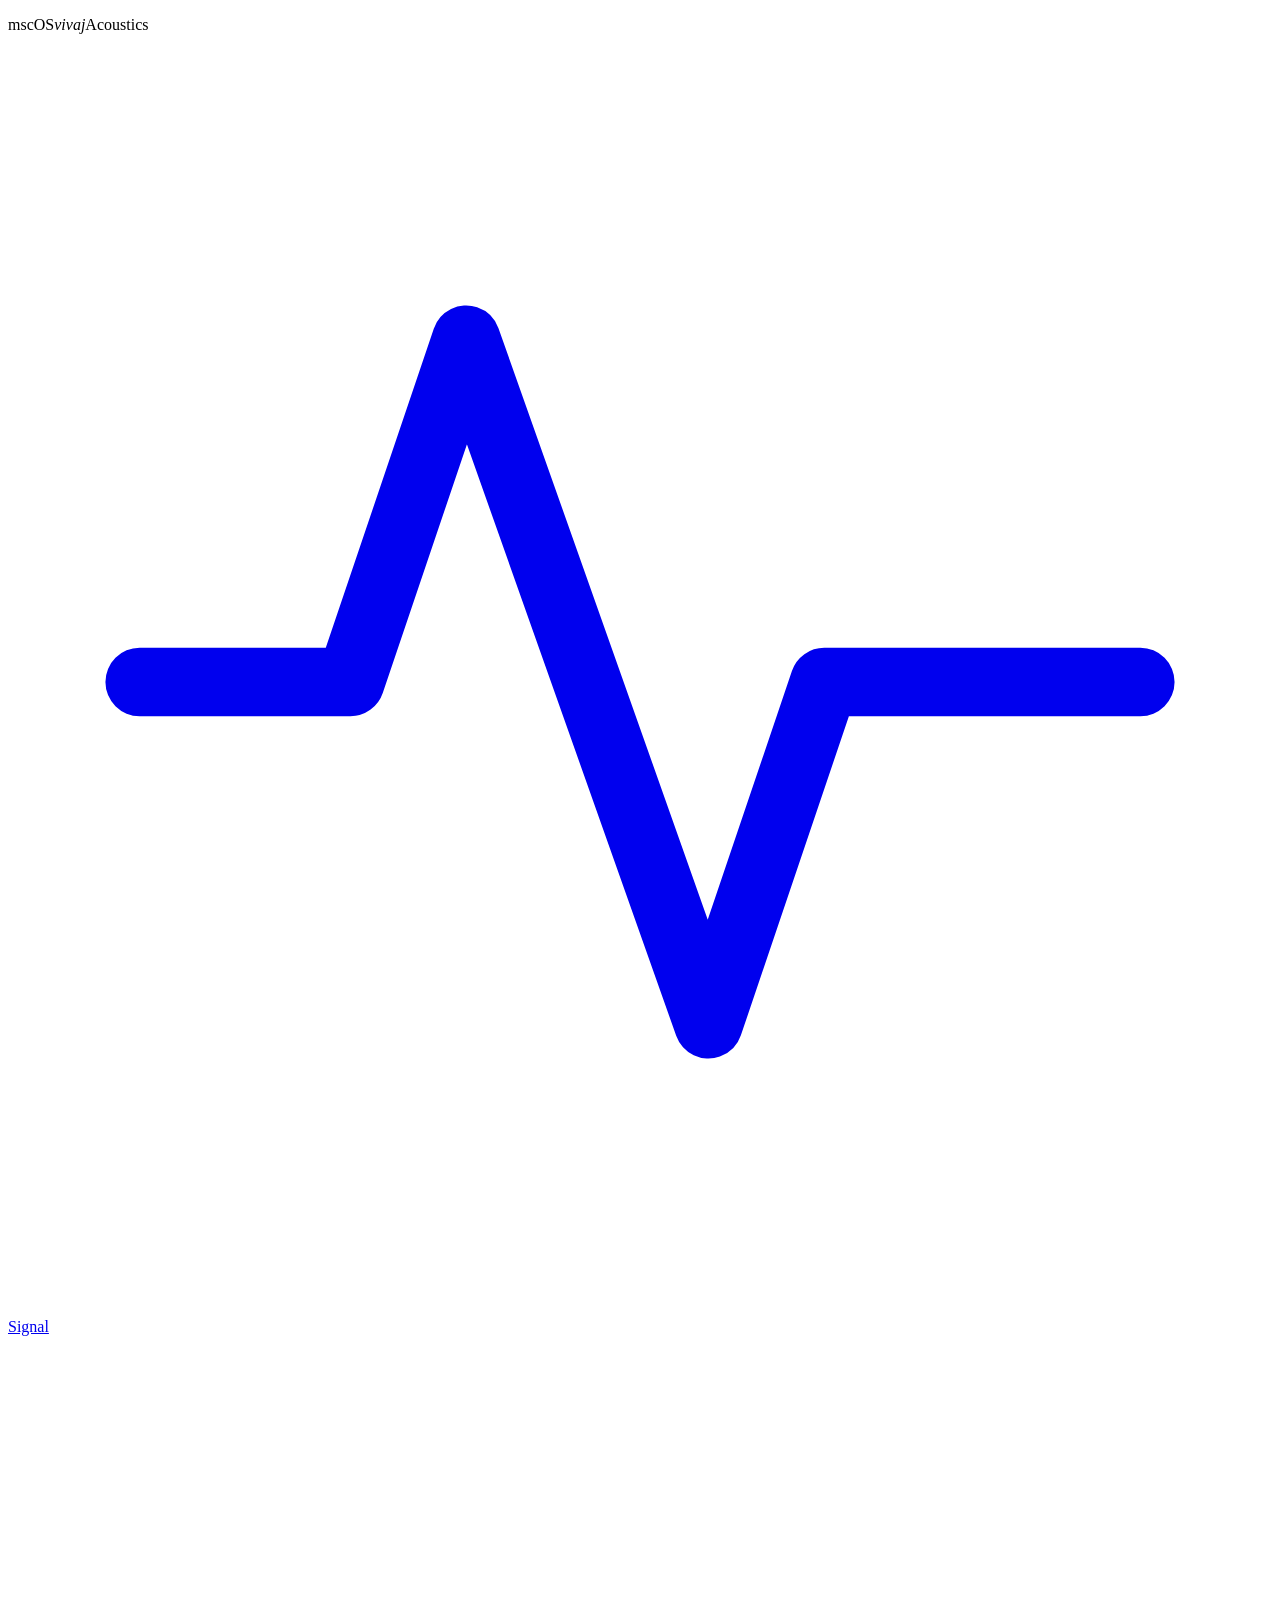
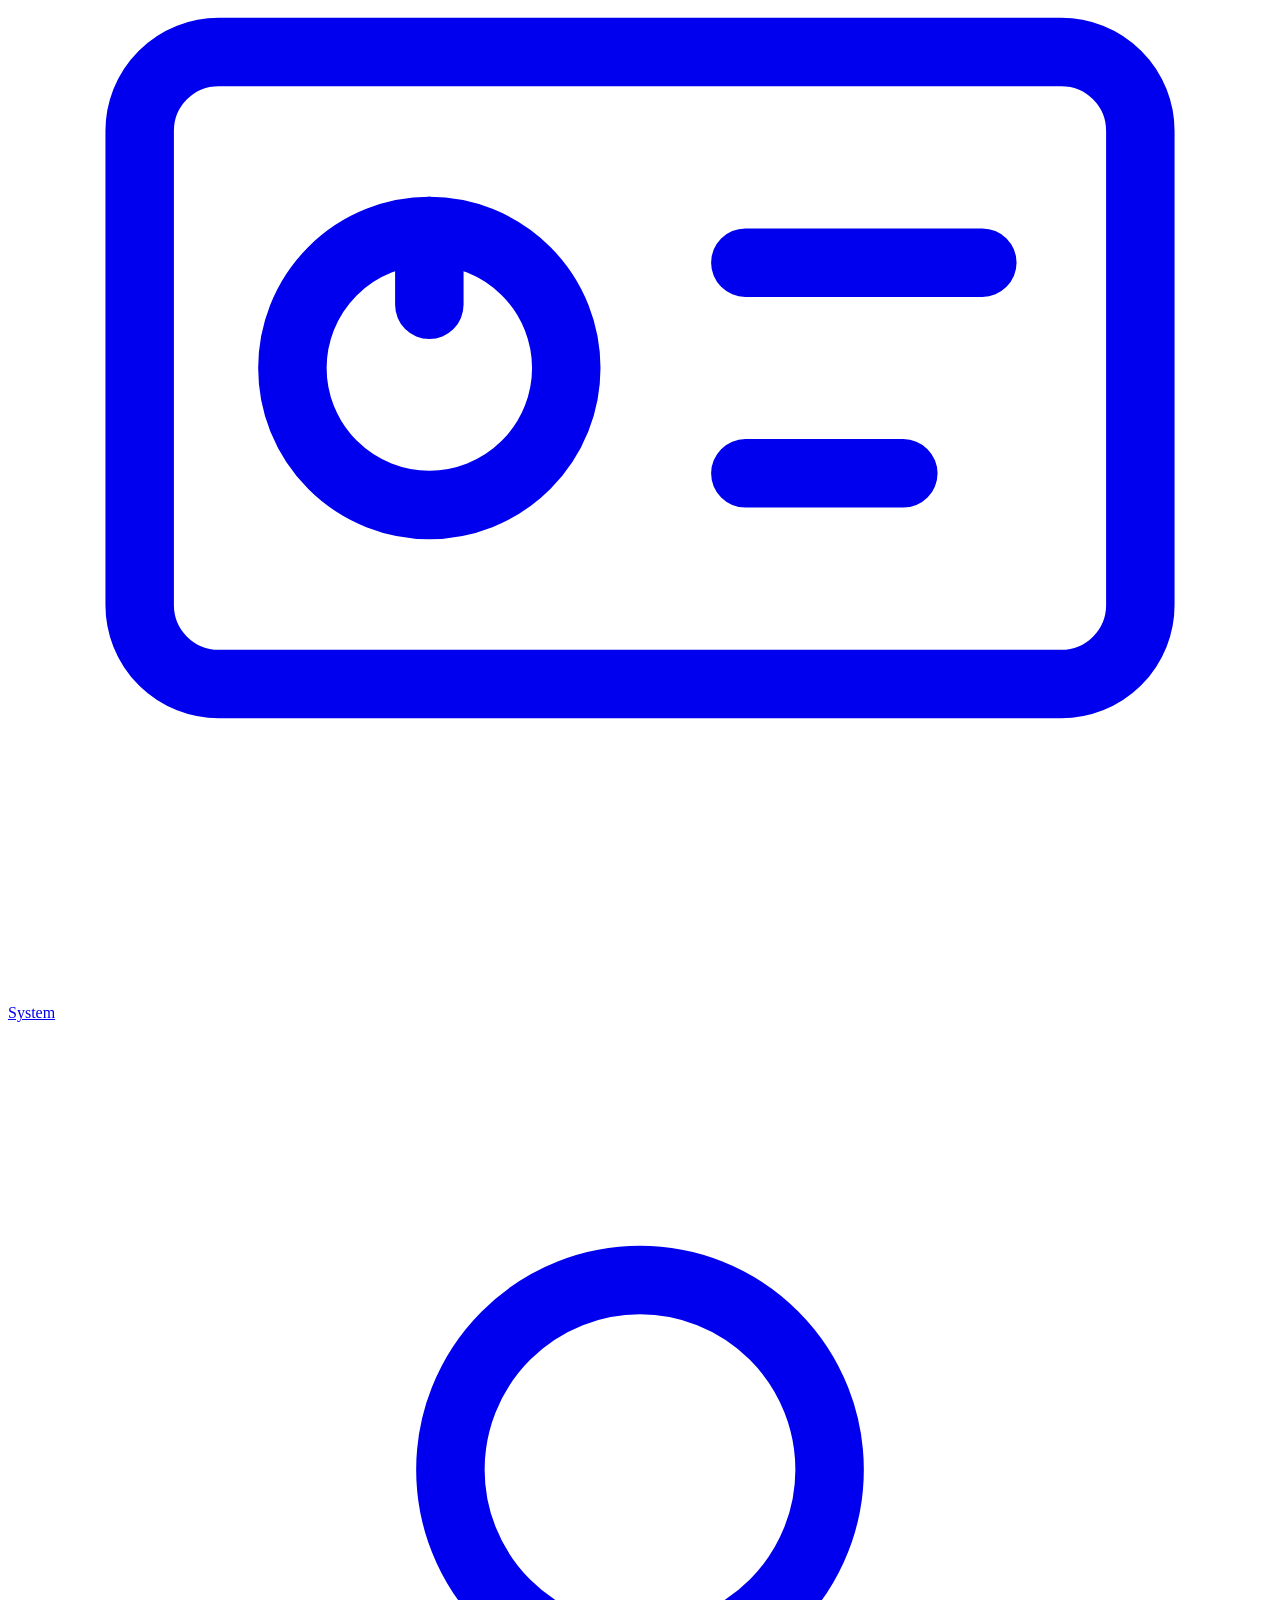
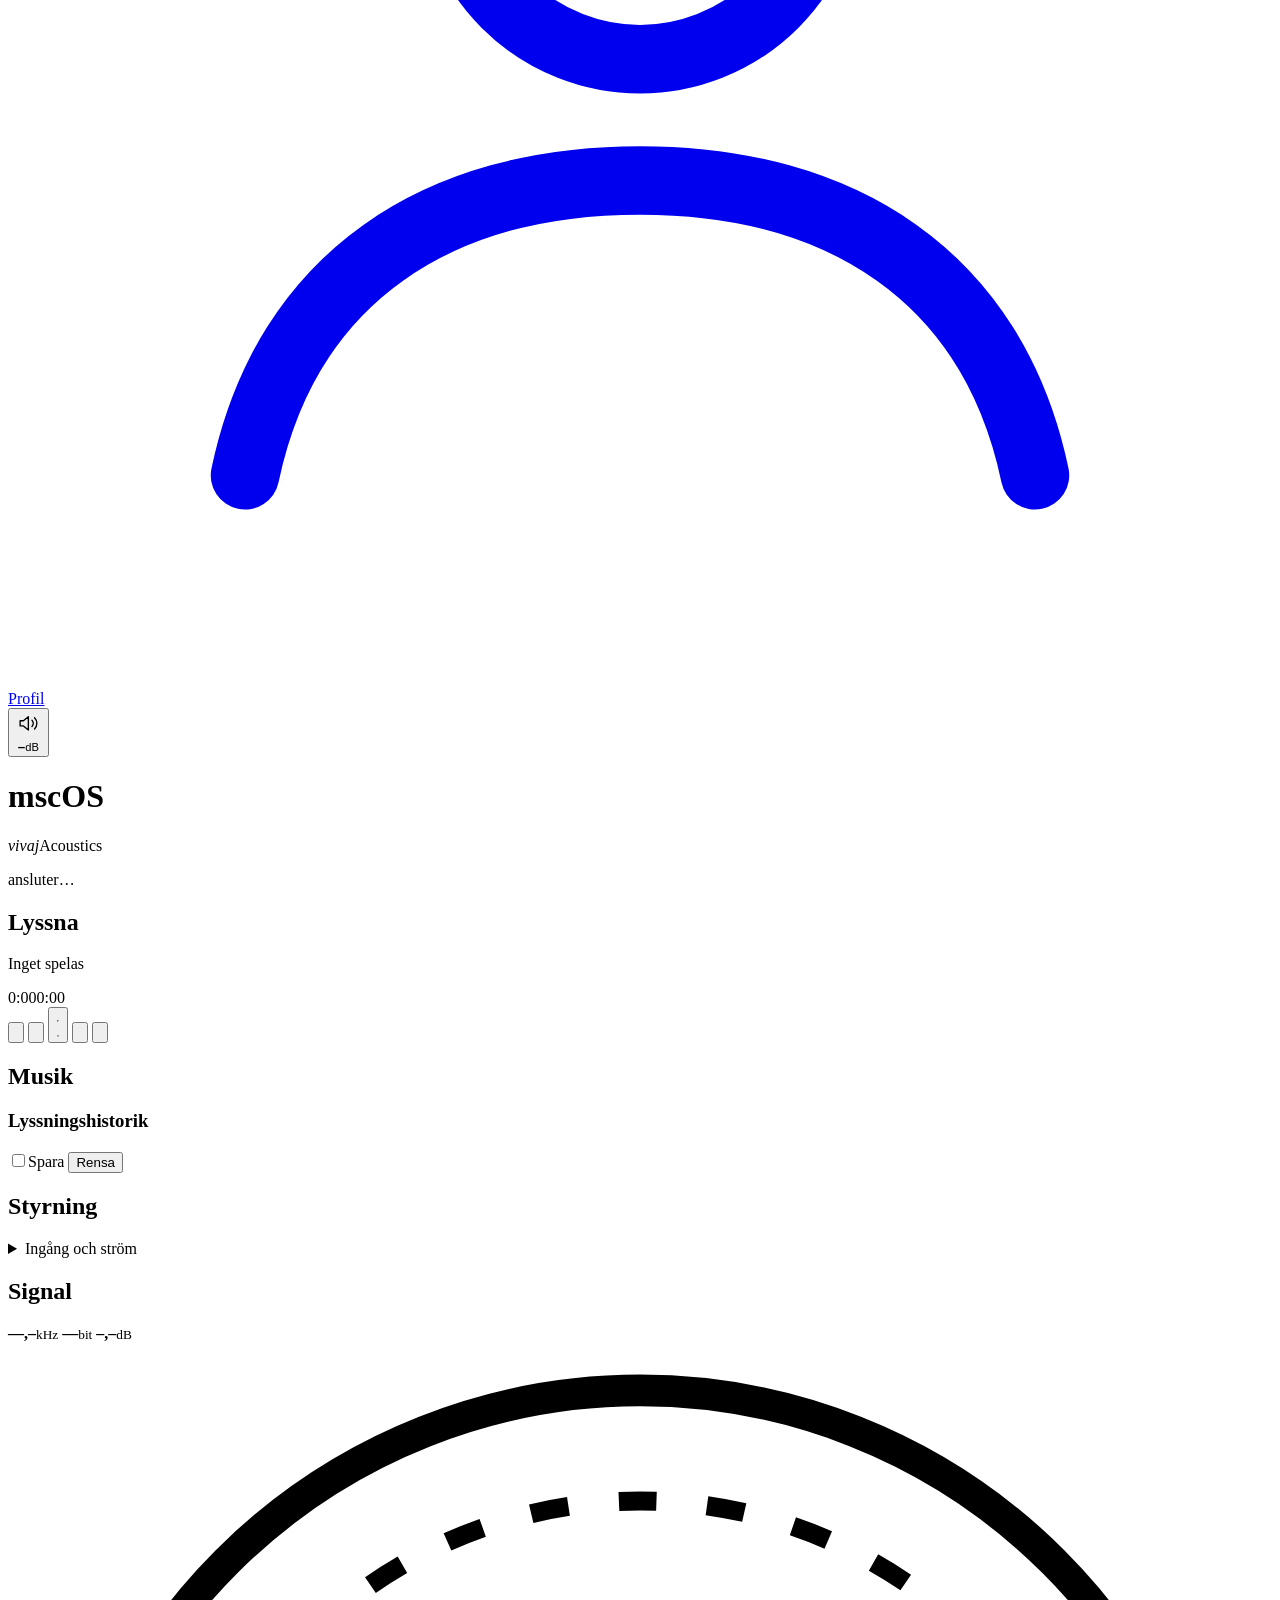
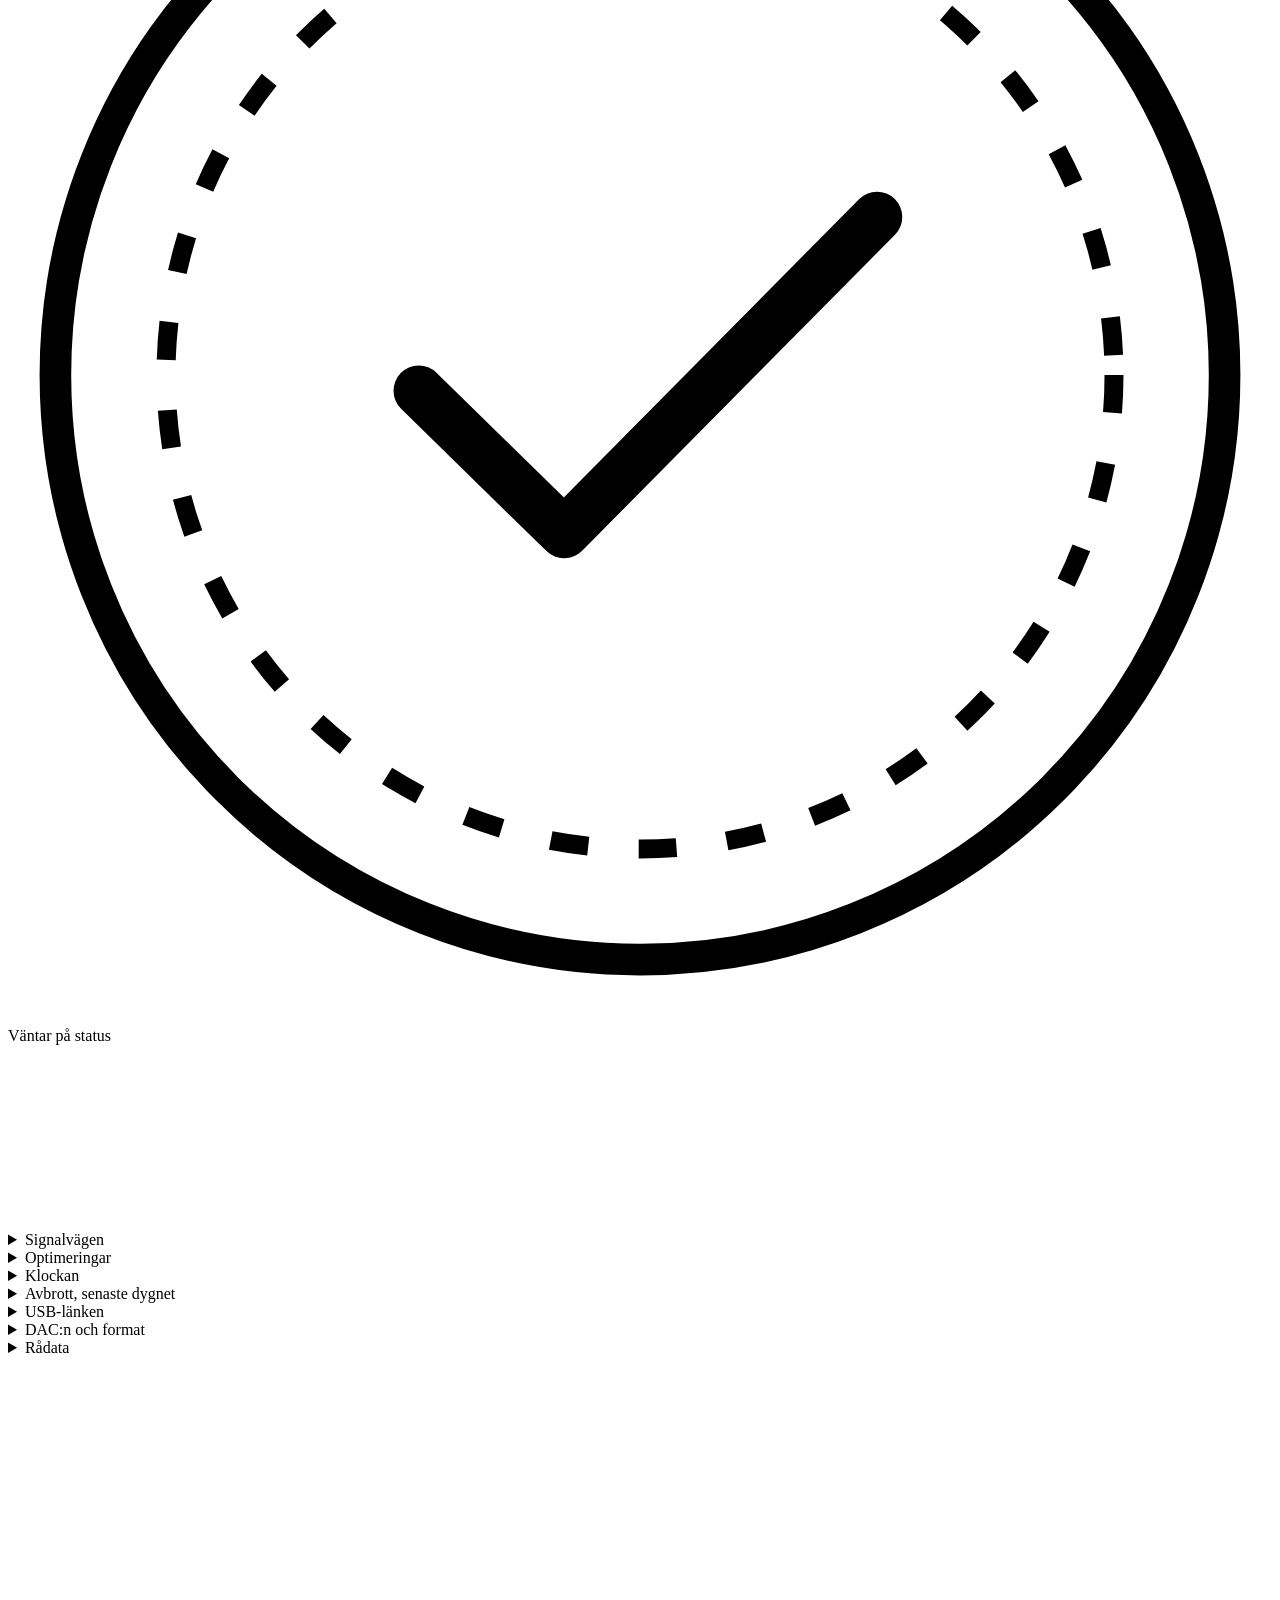
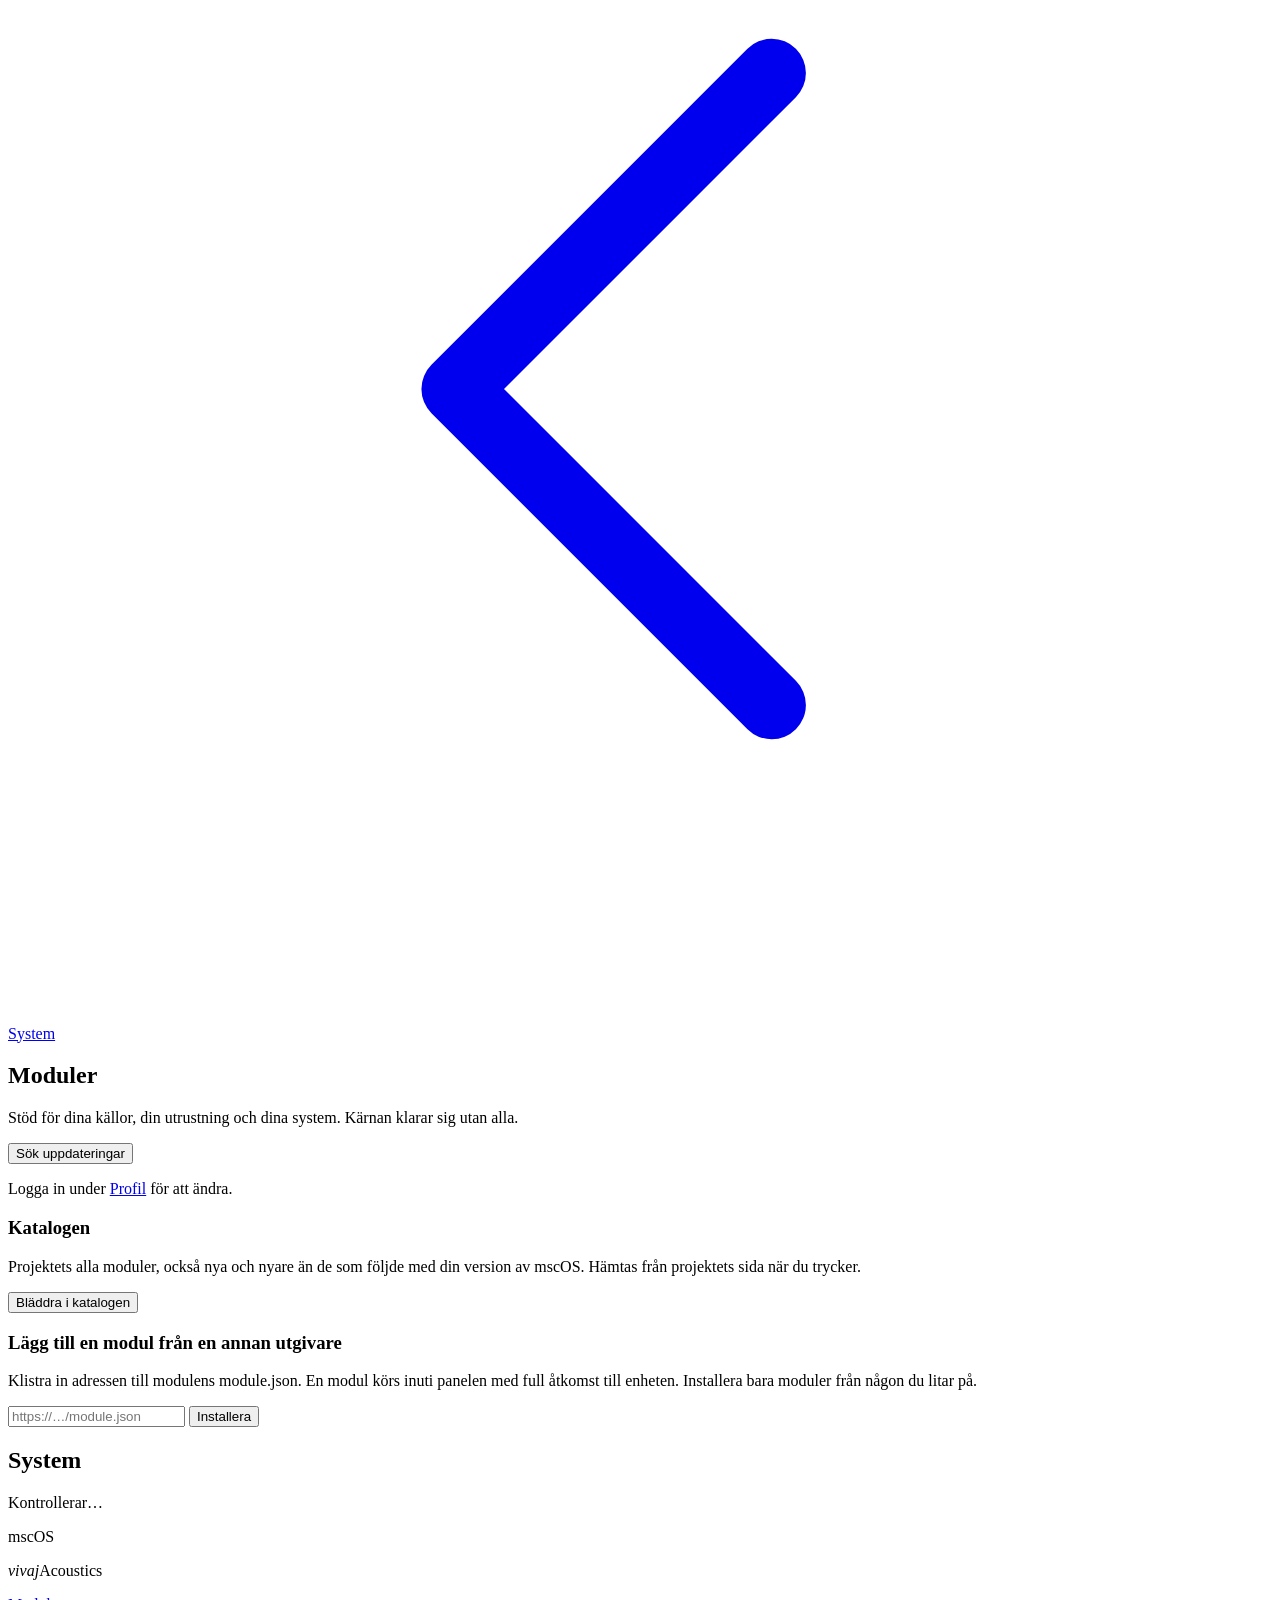
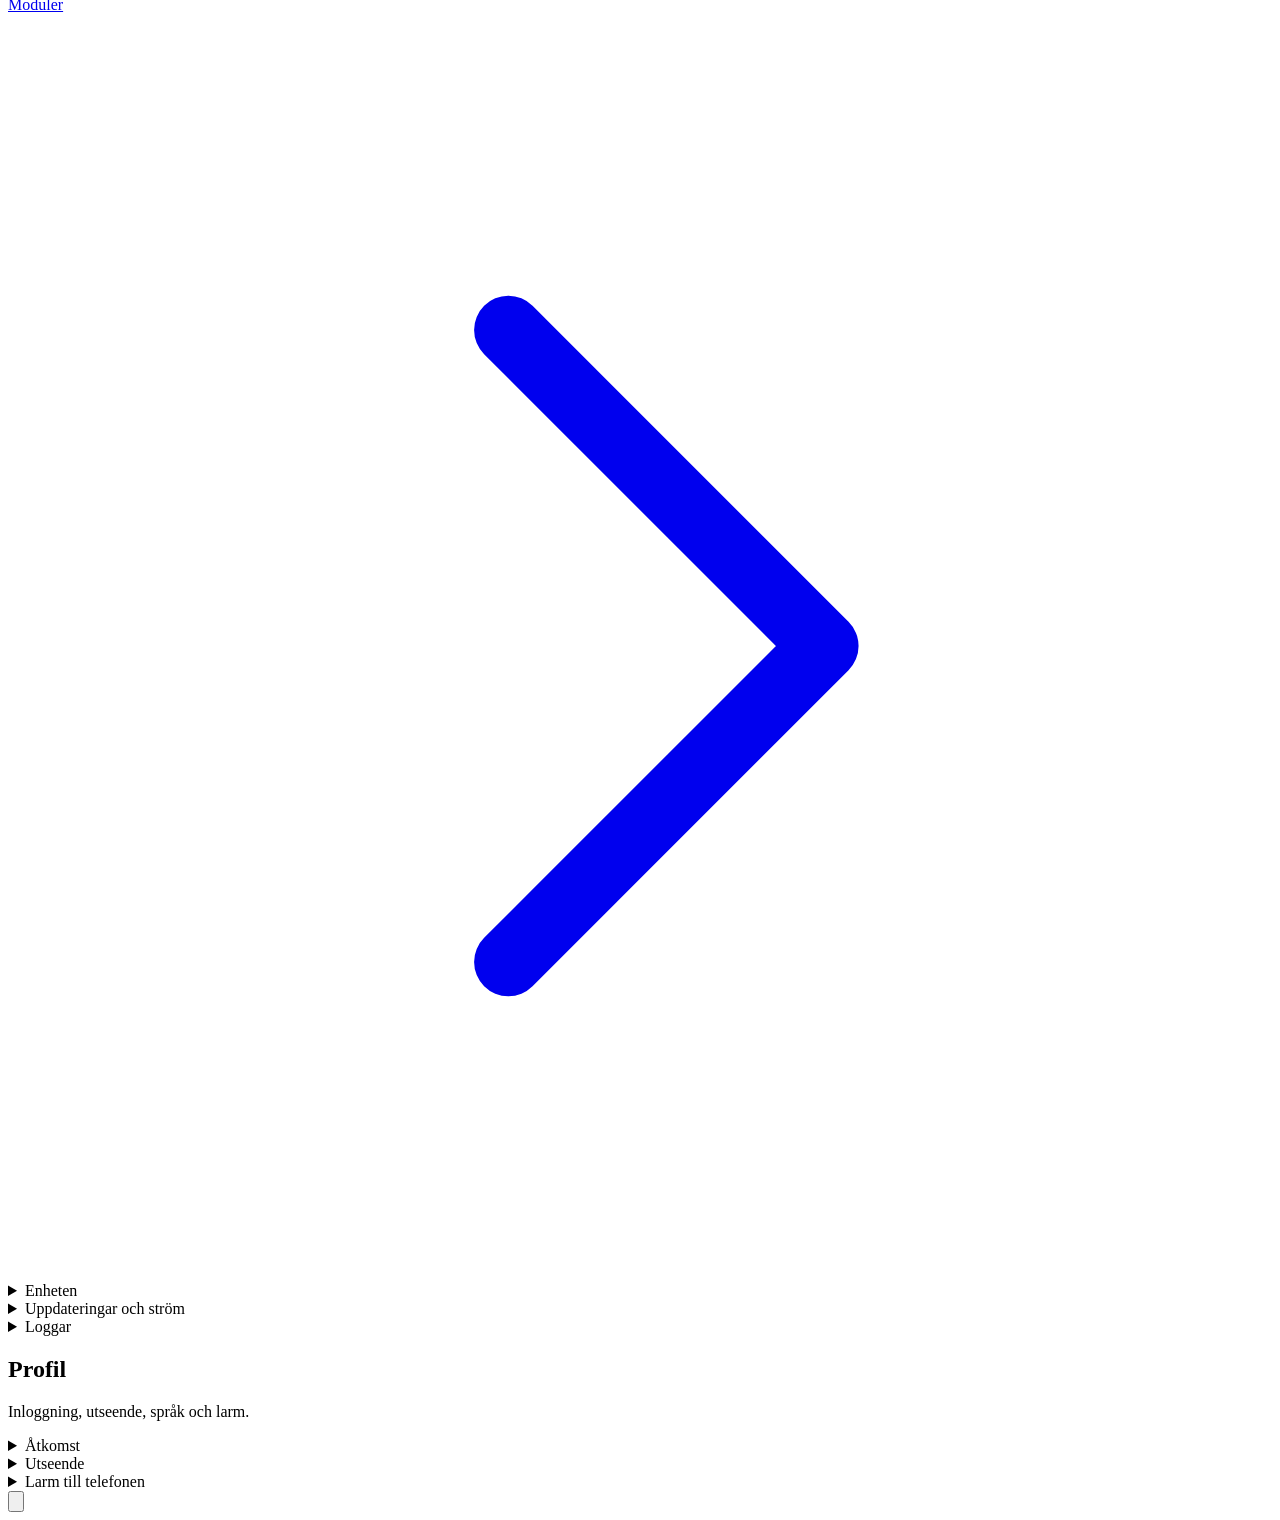
==== commit 5cc4cc08: "Every view has its own address and the way back works; Roon's chain on the Signal view; fewer questi" ====
--- a/web/static/index.html
+++ b/web/static/index.html
@@ -9,6 +9,7 @@
 <meta name="apple-mobile-web-app-title" content="mscOS">
 <meta name="theme-color" content="#e4e2dc" media="(prefers-color-scheme: light)">
 <meta name="theme-color" content="#121315" media="(prefers-color-scheme: dark)">
+<base href="/">
 <link rel="manifest" href="manifest.webmanifest">
 <link rel="icon" href="icons/icon.svg" type="image/svg+xml">
 <link rel="apple-touch-icon" href="icons/icon-192.png">
@@ -24,11 +25,11 @@
 <body>
 <nav class="tabs" aria-label="Områden">
   <p class="rail-mark" aria-hidden="true">mscOS<span class="by"><span class="maker" role="img" aria-label="vivajAcoustics"><span class="vivaj" aria-hidden="true"><i>v</i><i>i</i><i>v</i><i>a</i><i>j</i></span><span class="acoustics" aria-hidden="true">Acoustics</span></span></span></p>
-  <a href="#v-music" id="tab-music" hidden><svg viewBox="0 0 24 24" aria-hidden="true" fill="none" stroke="currentColor" stroke-width="1.3" stroke-linecap="round" stroke-linejoin="round"><circle cx="10.5" cy="10.5" r="6"/><path d="m15 15 5 5"/></svg><span>Musik</span></a>
-  <a href="#v-signal"><svg viewBox="0 0 24 24" aria-hidden="true" fill="none" stroke="currentColor" stroke-width="1.3" stroke-linecap="round" stroke-linejoin="round"><path d="M2.5 12h4l2.2-6.5 4.6 13 2.2-6.5h6"/></svg><span>Signal</span></a>
-  <a href="#v-ctl" id="tab-ctl" hidden><svg viewBox="0 0 24 24" aria-hidden="true" fill="none" stroke="currentColor" stroke-width="1.3" stroke-linecap="round" stroke-linejoin="round"><path d="M6 3.5v17M12 3.5v17M18 3.5v17"/><rect x="4" y="13" width="4" height="3" rx="1" fill="var(--chassis, #fff)"/><rect x="10" y="6.5" width="4" height="3" rx="1" fill="var(--chassis, #fff)"/><rect x="16" y="11" width="4" height="3" rx="1" fill="var(--chassis, #fff)"/></svg><span>Styrning</span></a>
-  <a href="#v-sys"><svg viewBox="0 0 24 24" aria-hidden="true" fill="none" stroke="currentColor" stroke-width="1.3" stroke-linecap="round" stroke-linejoin="round"><rect x="2.5" y="6" width="19" height="12" rx="1.5"/><circle cx="8" cy="12" r="2.6"/><path d="M8 9.4v1.4M14 10h4.5M14 14h3"/></svg><span>System</span><i class="badge" id="nav-sys" hidden></i></a>
-  <a href="#v-me"><svg viewBox="0 0 24 24" aria-hidden="true" fill="none" stroke="currentColor" stroke-width="1.3" stroke-linecap="round" stroke-linejoin="round"><circle cx="12" cy="8.5" r="3.6"/><path d="M4.5 20c.8-3.8 3.7-5.6 7.5-5.6s6.7 1.8 7.5 5.6"/></svg><span>Profil</span></a>
+  <a href="/music" id="tab-music" hidden><svg viewBox="0 0 24 24" aria-hidden="true" fill="none" stroke="currentColor" stroke-width="1.3" stroke-linecap="round" stroke-linejoin="round"><circle cx="10.5" cy="10.5" r="6"/><path d="m15 15 5 5"/></svg><span>Musik</span></a>
+  <a href="/signal"><svg viewBox="0 0 24 24" aria-hidden="true" fill="none" stroke="currentColor" stroke-width="1.3" stroke-linecap="round" stroke-linejoin="round"><path d="M2.5 12h4l2.2-6.5 4.6 13 2.2-6.5h6"/></svg><span>Signal</span></a>
+  <a href="/control" id="tab-ctl" hidden><svg viewBox="0 0 24 24" aria-hidden="true" fill="none" stroke="currentColor" stroke-width="1.3" stroke-linecap="round" stroke-linejoin="round"><path d="M6 3.5v17M12 3.5v17M18 3.5v17"/><rect x="4" y="13" width="4" height="3" rx="1" fill="var(--chassis, #fff)"/><rect x="10" y="6.5" width="4" height="3" rx="1" fill="var(--chassis, #fff)"/><rect x="16" y="11" width="4" height="3" rx="1" fill="var(--chassis, #fff)"/></svg><span>Styrning</span></a>
+  <a href="/system"><svg viewBox="0 0 24 24" aria-hidden="true" fill="none" stroke="currentColor" stroke-width="1.3" stroke-linecap="round" stroke-linejoin="round"><rect x="2.5" y="6" width="19" height="12" rx="1.5"/><circle cx="8" cy="12" r="2.6"/><path d="M8 9.4v1.4M14 10h4.5M14 14h3"/></svg><span>System</span><i class="badge" id="nav-sys" hidden></i></a>
+  <a href="/profile"><svg viewBox="0 0 24 24" aria-hidden="true" fill="none" stroke="currentColor" stroke-width="1.3" stroke-linecap="round" stroke-linejoin="round"><circle cx="12" cy="8.5" r="3.6"/><path d="M4.5 20c.8-3.8 3.7-5.6 7.5-5.6s6.7 1.8 7.5 5.6"/></svg><span>Profil</span></a>
   <!-- the amplifier's level: an entry in the menu with the number; pressing it opens the slider -->
   <section class="amp" id="amp" aria-label="Förstärkaren">
     <button class="vol-btn" id="vol-btn" aria-haspopup="true" aria-expanded="false" aria-controls="vol-pop" aria-label="Volym">
@@ -267,7 +268,7 @@
   <section class="view" id="v-mods" aria-labelledby="h-mods">
     <div class="view-head">
       <div>
-        <a class="back" href="#v-sys"><svg viewBox="0 0 24 24" aria-hidden="true" fill="none" stroke="currentColor" stroke-width="1.3" stroke-linecap="round" stroke-linejoin="round"><path d="m14.5 6-6 6 6 6"/></svg>System</a>
+        <a class="back" href="/system"><svg viewBox="0 0 24 24" aria-hidden="true" fill="none" stroke="currentColor" stroke-width="1.3" stroke-linecap="round" stroke-linejoin="round"><path d="m14.5 6-6 6 6 6"/></svg>System</a>
         <h2 id="h-mods" class="view-title">Moduler</h2>
         <p class="fine" id="mods-sum">Stöd för dina källor, din utrustning och dina system. Kärnan klarar sig utan alla.</p>
       </div>
@@ -277,7 +278,7 @@
       <p>Ändringen börjar gälla när panelen startas om. Musiken påverkas inte.</p>
       <button class="btn" id="mods-apply">Starta om panelen</button>
     </div>
-    <p class="notice" id="mods-locked">Logga in under <a href="#v-me">Profil</a> för att ändra.</p>
+    <p class="notice" id="mods-locked">Logga in under <a href="/profile">Profil</a> för att ändra.</p>
     <div id="mods"></div>
     <section class="mod-group admin" id="mod-cat">
       <h3>Katalogen</h3>
@@ -309,7 +310,7 @@
       </div>
     </div>
     <div class="panels">
-    <a class="fold sys-link" href="#v-mods">
+    <a class="fold sys-link" href="/system/modules">
             <span>Moduler</span><span class="fv" id="fv-mods"></span><i class="badge" id="nav-mods" hidden></i>
             <svg viewBox="0 0 24 24" aria-hidden="true" fill="none" stroke="currentColor" stroke-width="1.3" stroke-linecap="round" stroke-linejoin="round"><path d="m9.5 6 6 6-6 6"/></svg>
           </a>
@@ -447,7 +448,7 @@
             <label class="toggle"><input type="checkbox" data-kind="dac"><span class="toggle-ui" aria-hidden="true"></span><span>DAC:en är borta i mer än en minut</span></label>
             <label class="toggle"><input type="checkbox" data-kind="dropouts"><span class="toggle-ui" aria-hidden="true"></span><span>Avbrott i ljudet under uppspelning</span></label>
           </div>
-          <p class="fine">Samma larm skickas högst var sjätte timme, avbrott högst en gång i timmen. Hur larmen skickas ställer du in under <a href="#v-mods">Moduler</a>.</p>
+          <p class="fine">Samma larm skickas högst var sjätte timme, avbrott högst en gång i timmen. Hur larmen skickas ställer du in under <a href="/system/modules">Moduler</a>.</p>
           <button class="btn" id="alerts-test">Skicka testlarm</button>
         </div>
       </details>
@@ -465,7 +466,7 @@
 
 <aside class="dock" id="dock" aria-label="Spelas nu">
   <!-- the way to Listen: the menu has no entry for it -->
-  <a class="dock-now" href="#v-play" aria-label="Lyssna: det som spelas nu">
+  <a class="dock-now" href="/listen" aria-label="Lyssna: det som spelas nu">
     <span class="dock-cover"><img id="dk-cover" alt="" hidden></span>
     <span class="dock-t"><b id="dk-title"></b><span id="dk-artist"></span></span>
   </a>
--- a/web/static/app.css
+++ b/web/static/app.css
@@ -870,3 +870,22 @@
 .np-find { appearance: none; flex: none; width: 36px; height: 36px; display: grid; place-items: center; border: 0; border-radius: 50%; background: none; color: var(--engraved); cursor: pointer; }
 .np-find:hover { color: var(--ink); background: var(--hair); }
 .np-find svg { width: 16px; height: 16px; }
+
+/* ============================================================ soft changes
+   The sleeve that was showing fades out over the new one; a view comes in with a short fade. */
+.cover .cover-old { position: absolute; inset: 0; width: 100%; height: 100%; object-fit: contain; pointer-events: none; }
+.cover img { background: var(--glass); }
+@keyframes view-in { from { opacity: 0; transform: translateY(6px); } }
+.view.active { animation: view-in .24s cubic-bezier(.3, .7, .2, 1); }
+.dock-cover img, .m-albums img, .m-tracks img, .rm-list img, .m-hero img { background: var(--plate); }
+@media (prefers-reduced-motion: reduce) { .view.active { animation: none; } }
+
+/* ============================================================ film grain
+   A fine, still grain over the page's ground (under the text and the controls), so that the
+   flat colour and the blurred sleeve look a little less digital. Drawn by the browser from
+   noise; no picture is fetched. */
+/* (mid-grey specks, plainly laid over: they lighten a dark ground and darken a light one) */
+body::before { content: ""; position: fixed; inset: 0; z-index: 0; pointer-events: none; opacity: .16;
+  background-image: url("data:image/svg+xml,%3Csvg xmlns='http://www.w3.org/2000/svg' width='220' height='220'%3E%3Cfilter id='n'%3E%3CfeTurbulence type='fractalNoise' baseFrequency='.9' numOctaves='2' stitchTiles='stitch'/%3E%3CfeColorMatrix values='0 0 0 0 .5  0 0 0 0 .5  0 0 0 0 .5  0 0 0 1.4 -.25'/%3E%3C/filter%3E%3Crect width='100%25' height='100%25' filter='url(%23n)'/%3E%3C/svg%3E");
+  background-size: 220px 220px; }
+@media (prefers-contrast: more) { body::before { display: none; } }
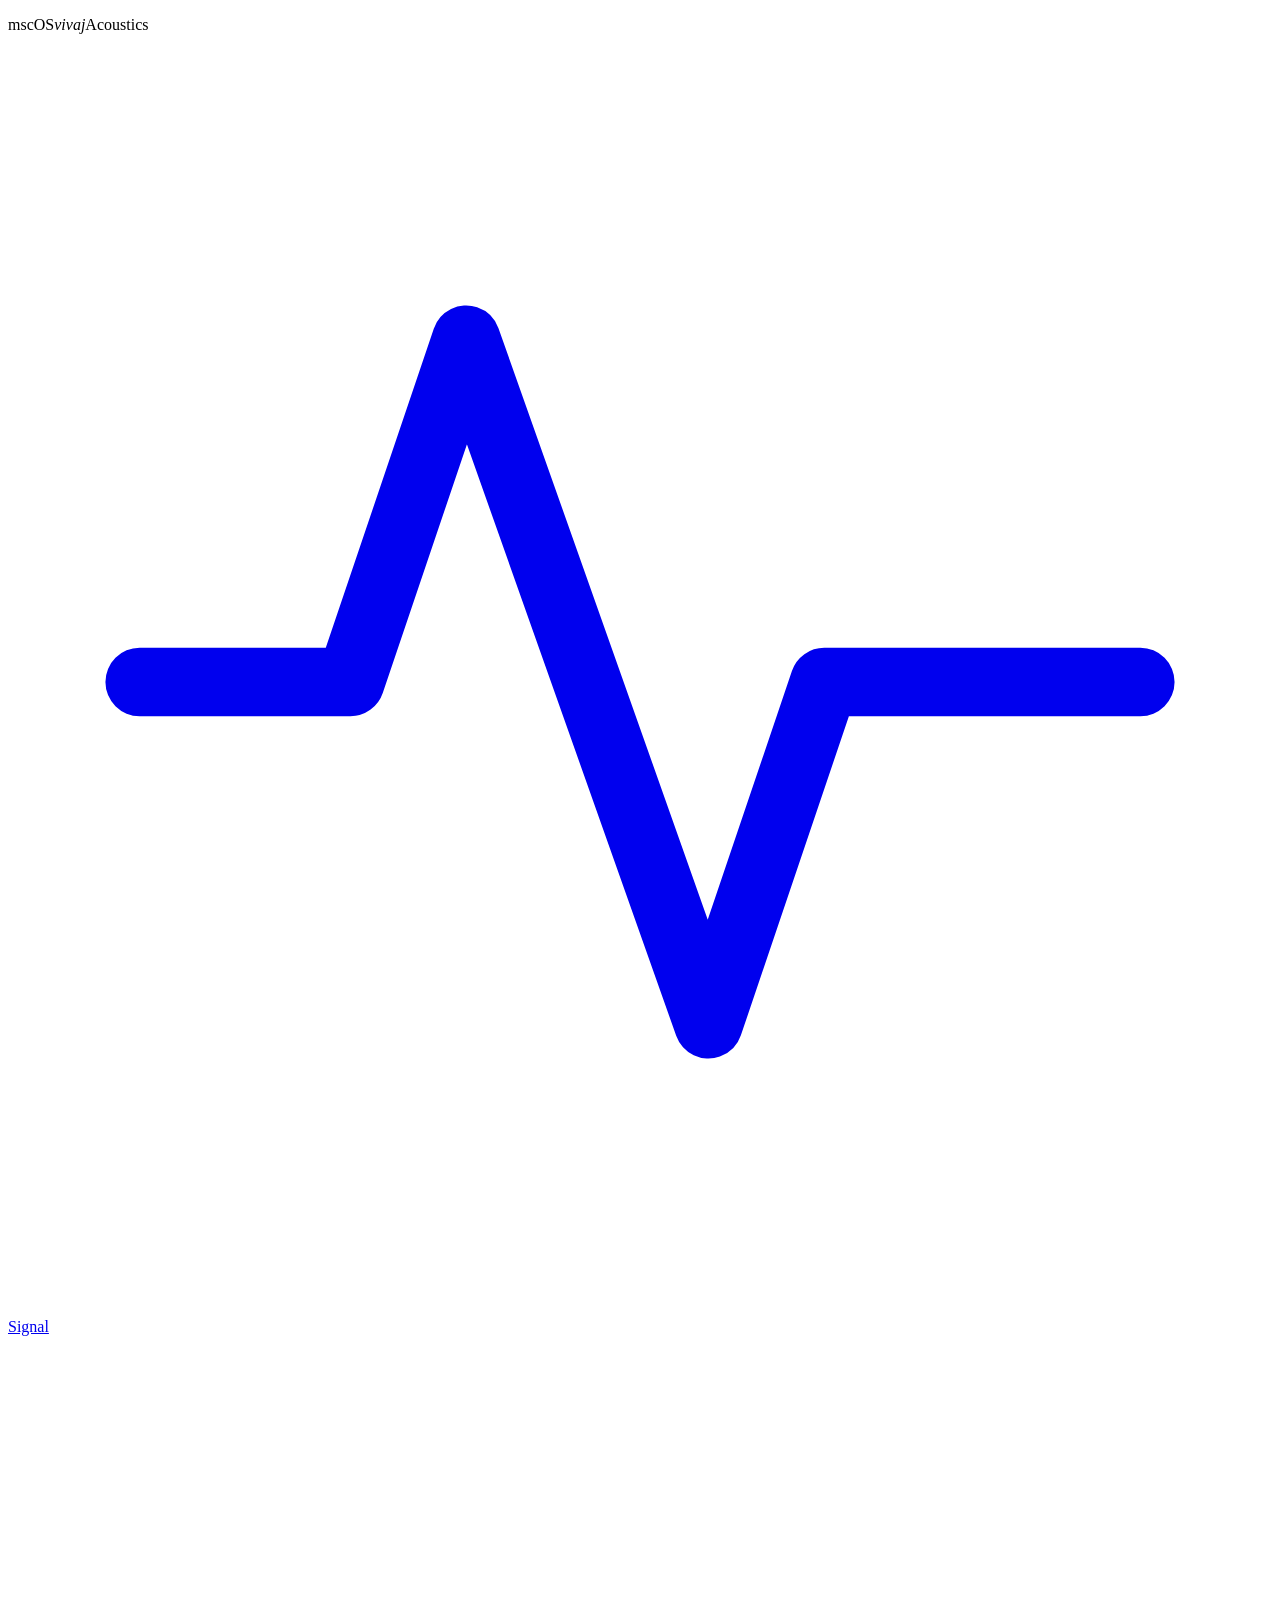
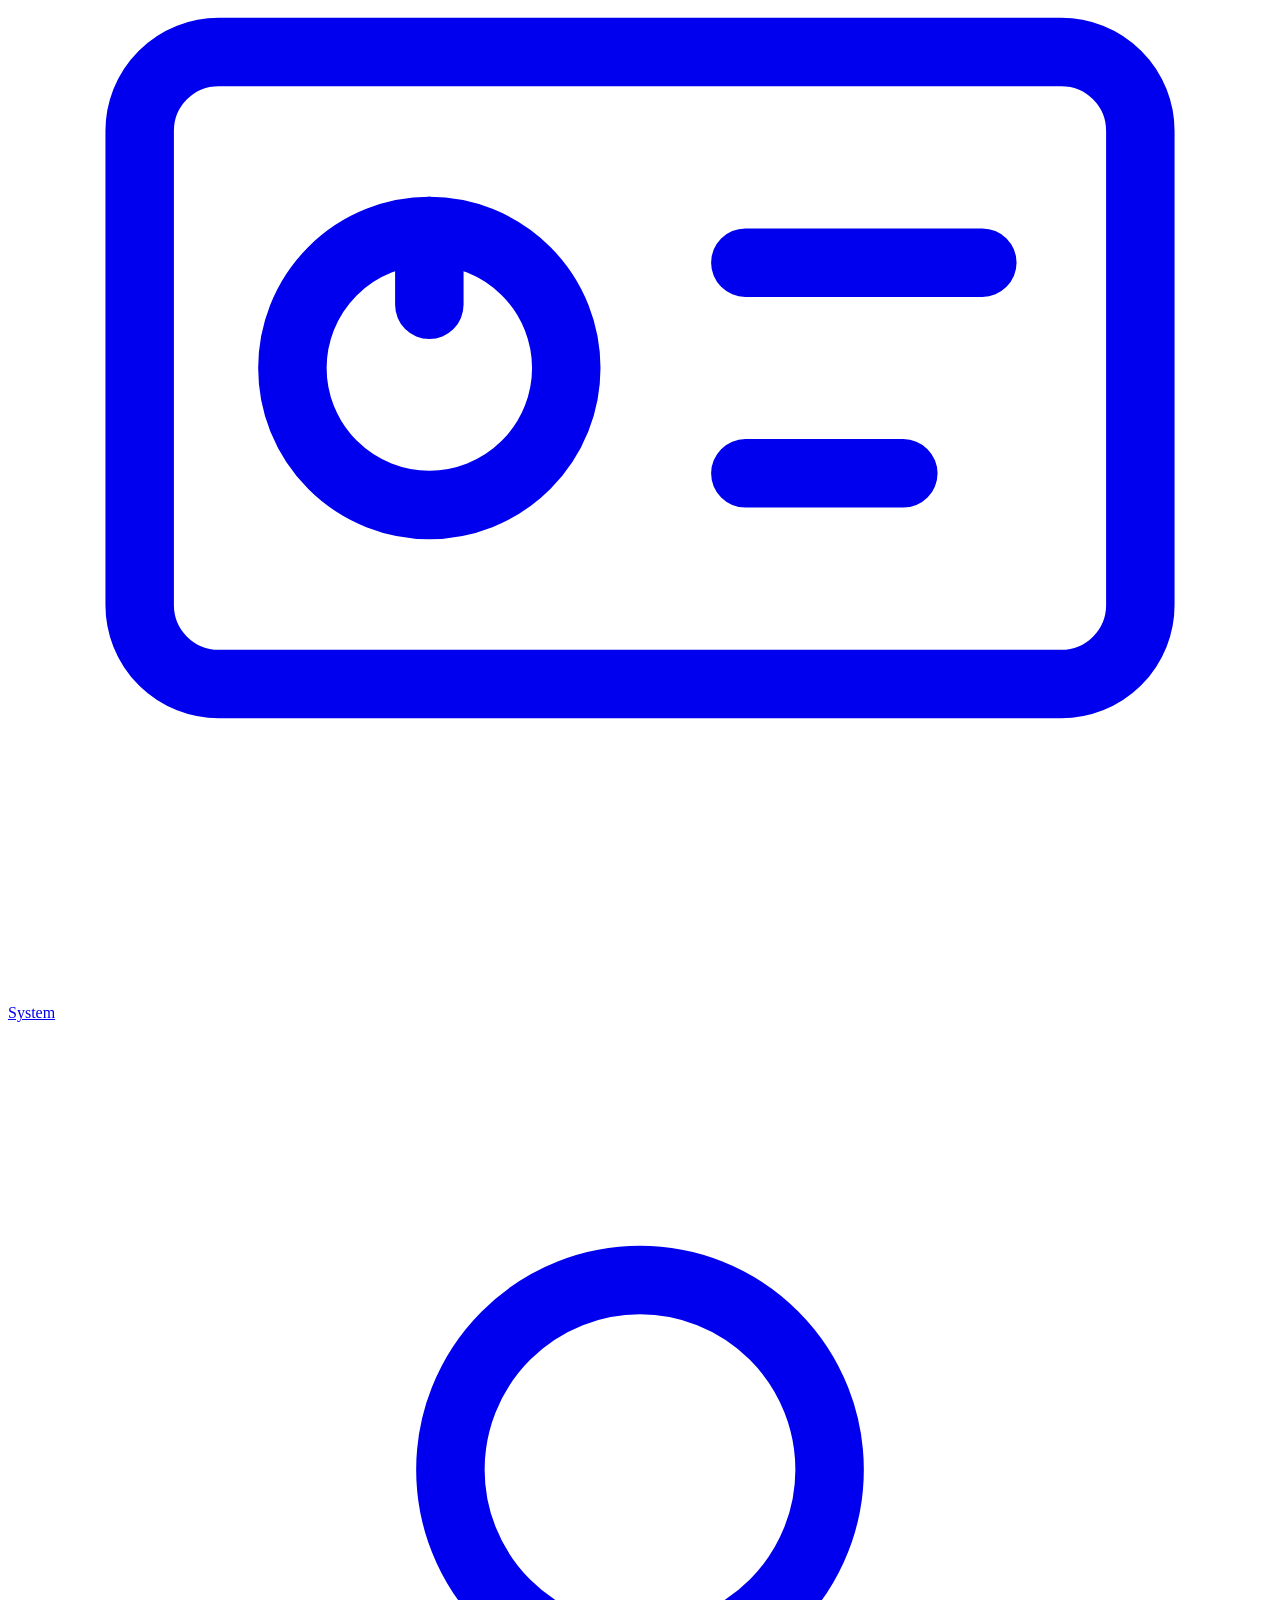
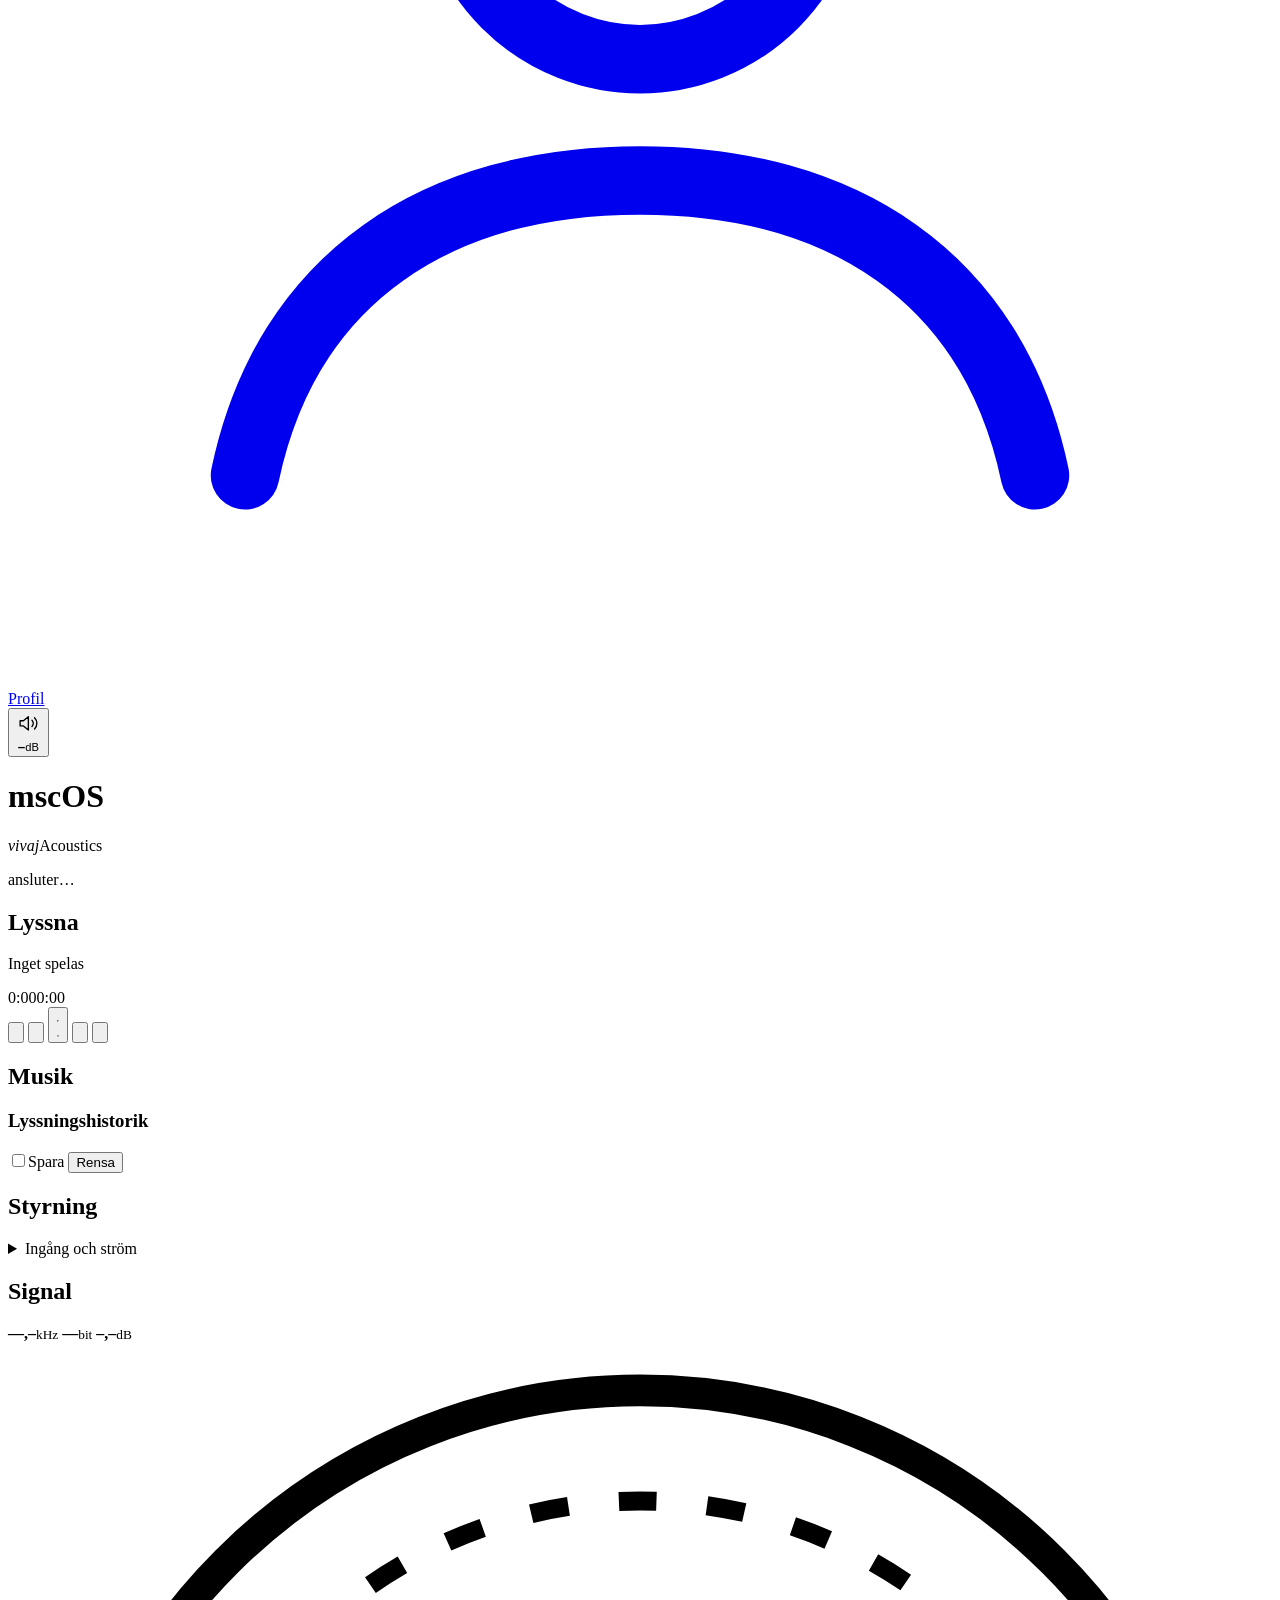
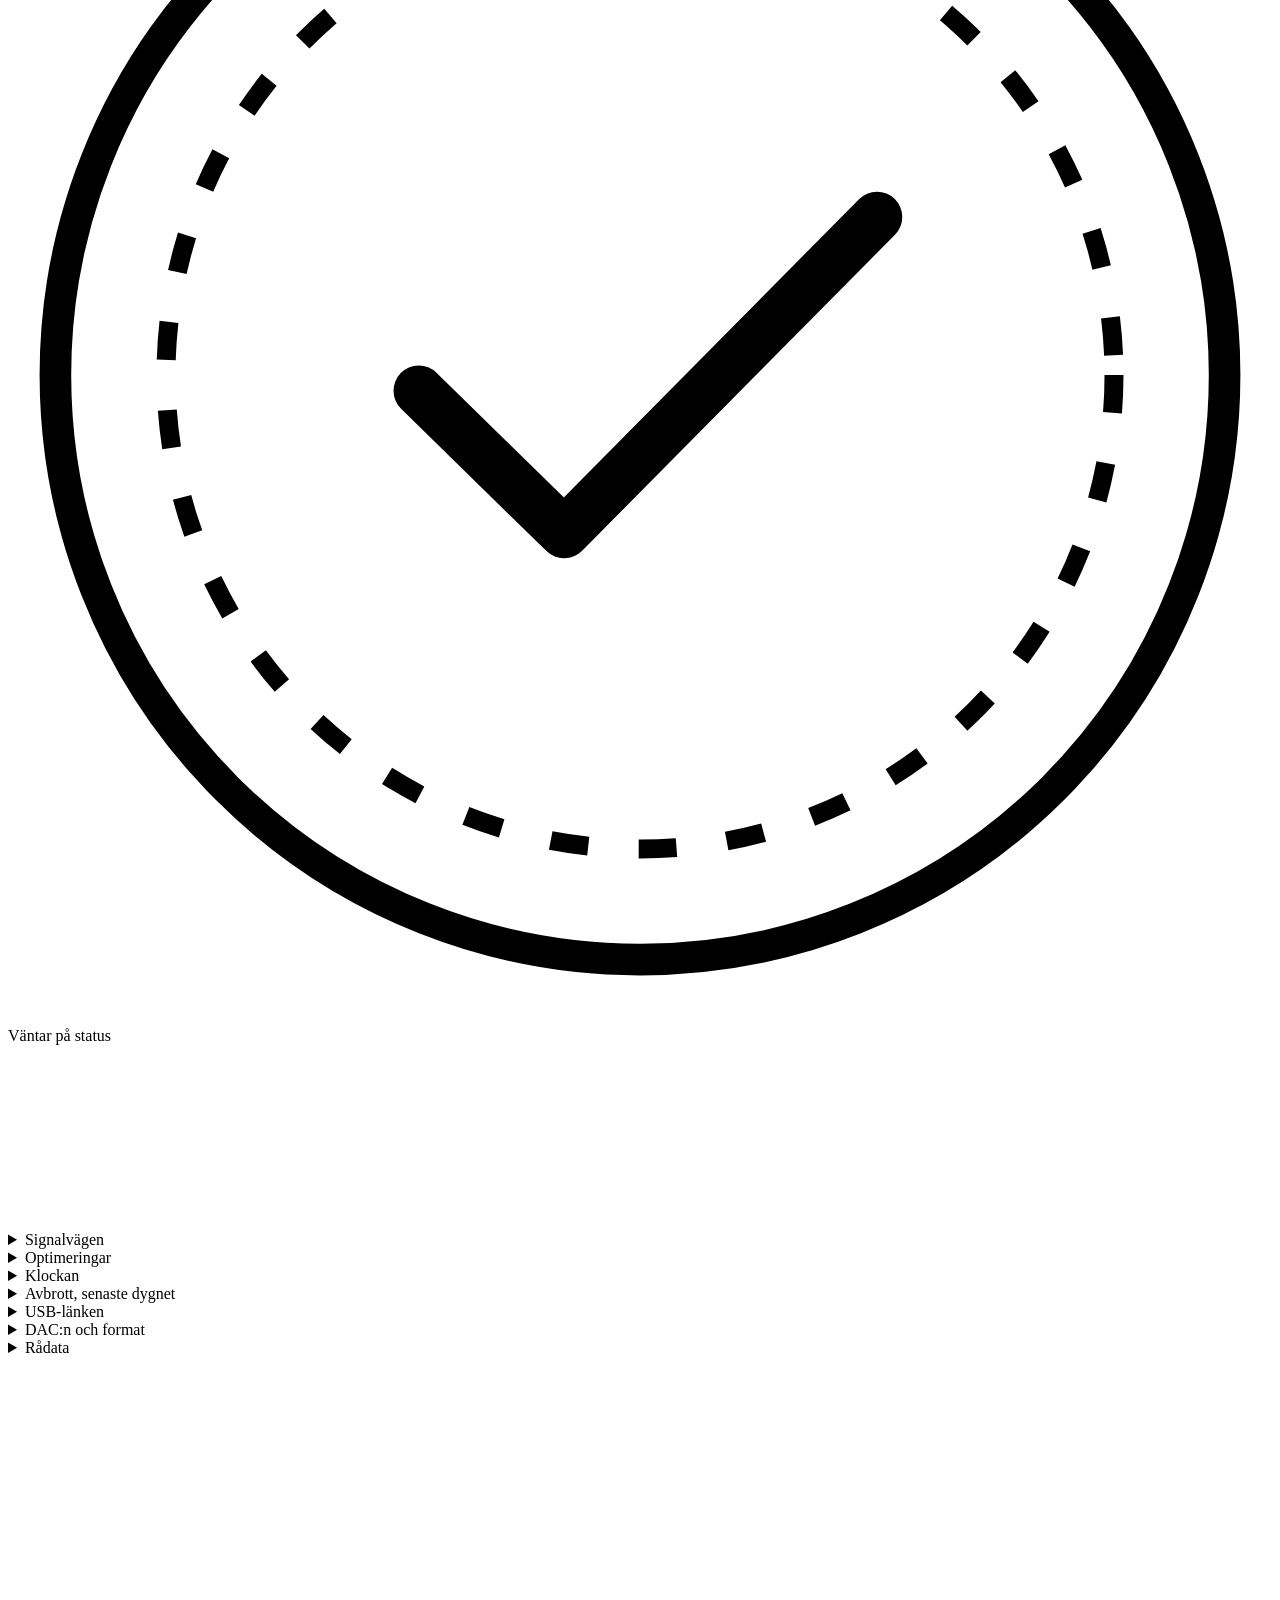
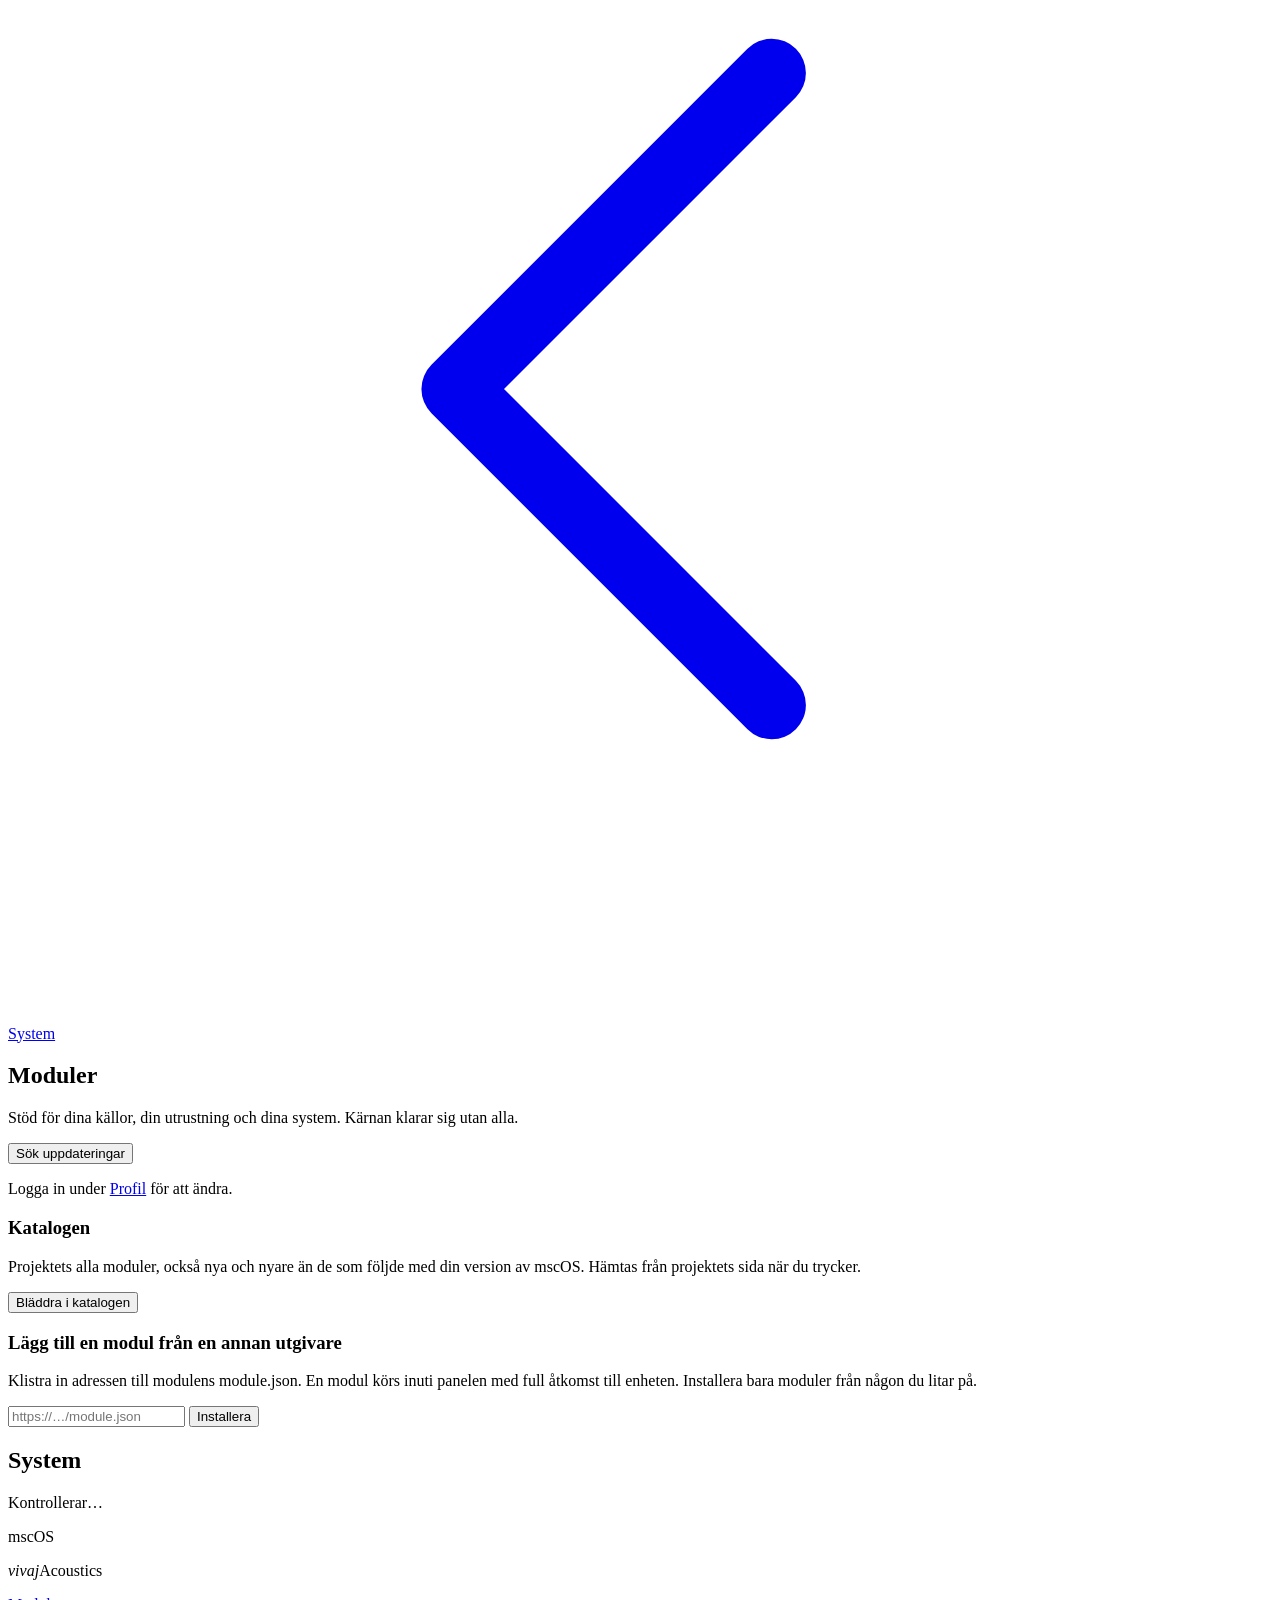
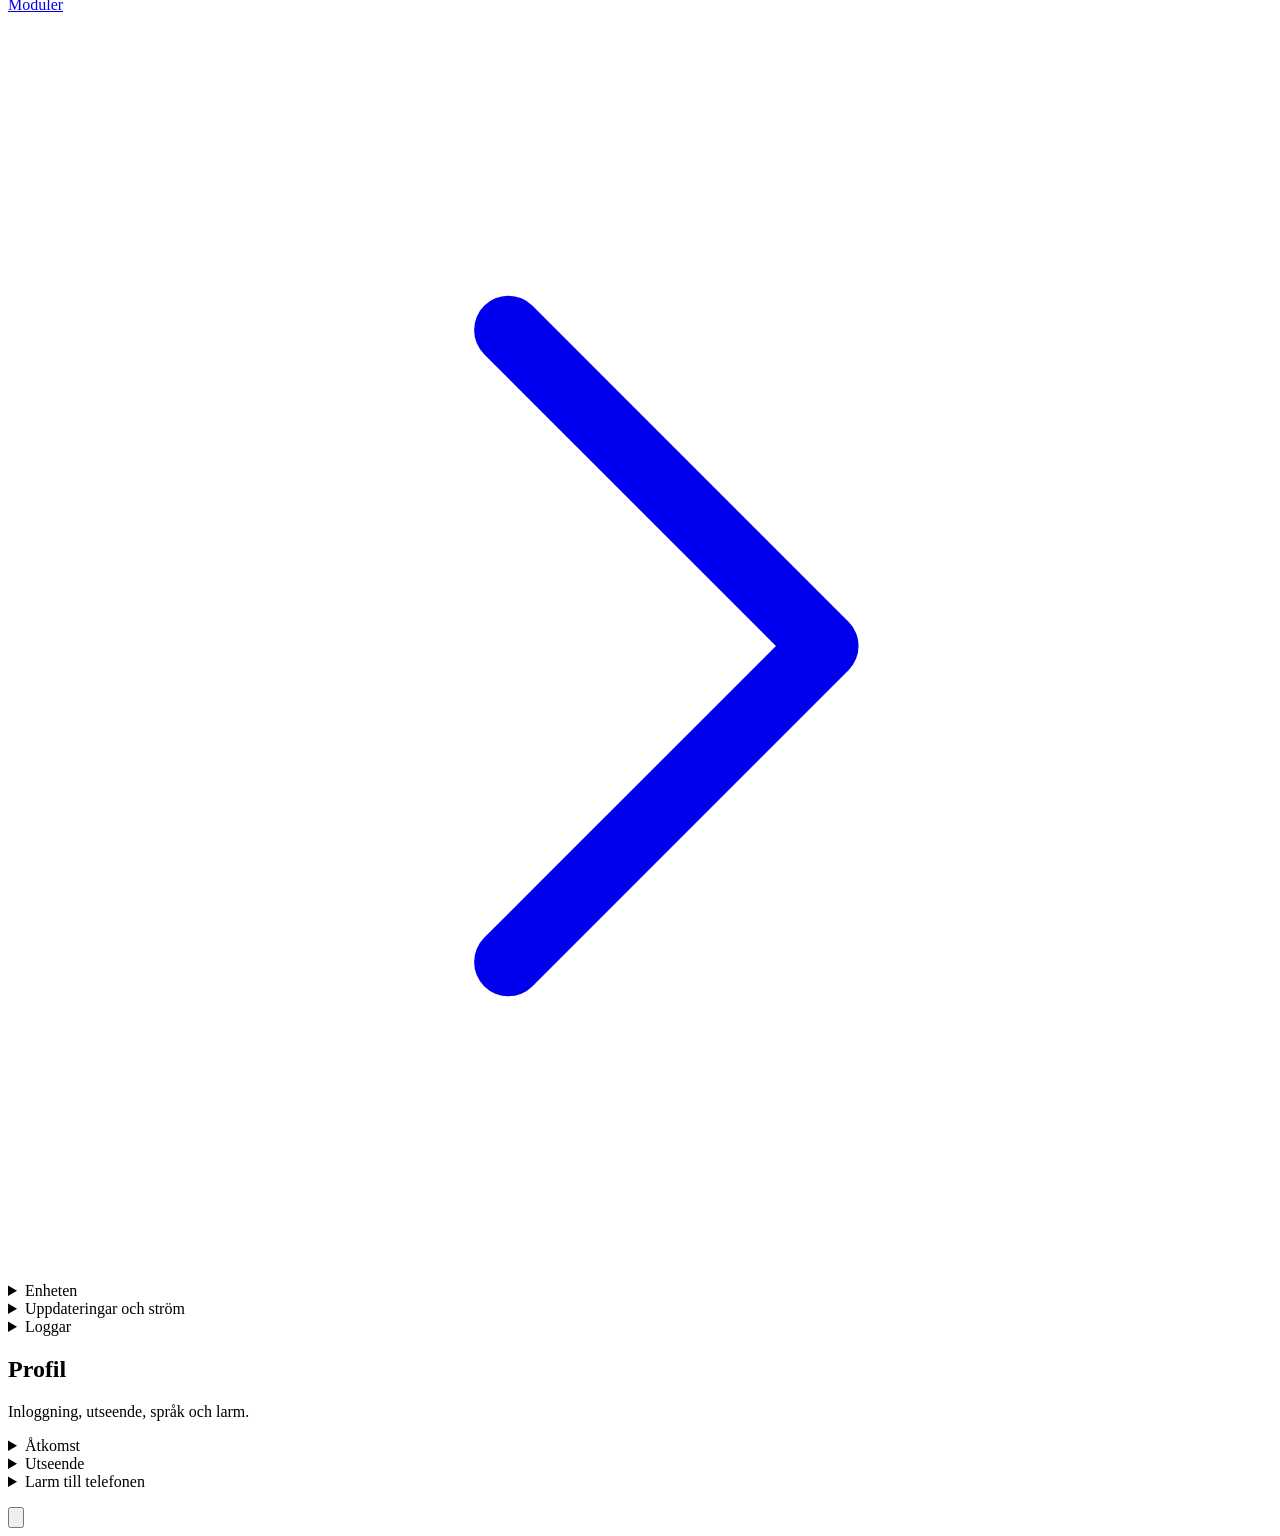
==== commit c58cfe01: "The year beside an album, a veil while the device is not heard from, Roon's lists walked one at a ti" ====
--- a/web/static/index.html
+++ b/web/static/index.html
@@ -459,7 +459,7 @@
 
 <!-- what plays and the volume, at hand from every other view -->
 <!-- shown over the page while the device changes source: that takes a while -->
-<div class="busy" id="busy" role="status" aria-live="polite" hidden>
+<div class="busy" id="busy" role="status" aria-live="polite">
   <span class="busy-ring" aria-hidden="true"></span>
   <p id="busy-text"></p>
 </div>
--- a/web/static/app.css
+++ b/web/static/app.css
@@ -889,3 +889,7 @@
   background-image: url("data:image/svg+xml,%3Csvg xmlns='http://www.w3.org/2000/svg' width='220' height='220'%3E%3Cfilter id='n'%3E%3CfeTurbulence type='fractalNoise' baseFrequency='.9' numOctaves='2' stitchTiles='stitch'/%3E%3CfeColorMatrix values='0 0 0 0 .5  0 0 0 0 .5  0 0 0 0 .5  0 0 0 1.4 -.25'/%3E%3C/filter%3E%3Crect width='100%25' height='100%25' filter='url(%23n)'/%3E%3C/svg%3E");
   background-size: 220px 220px; }
 @media (prefers-contrast: more) { body::before { display: none; } }
+
+/* Nothing plays and nothing is paused: no now-playing bar, and no room kept for it */
+body.no-dock { --dock-h: 0px; }
+body.no-dock .dock { display: none; }
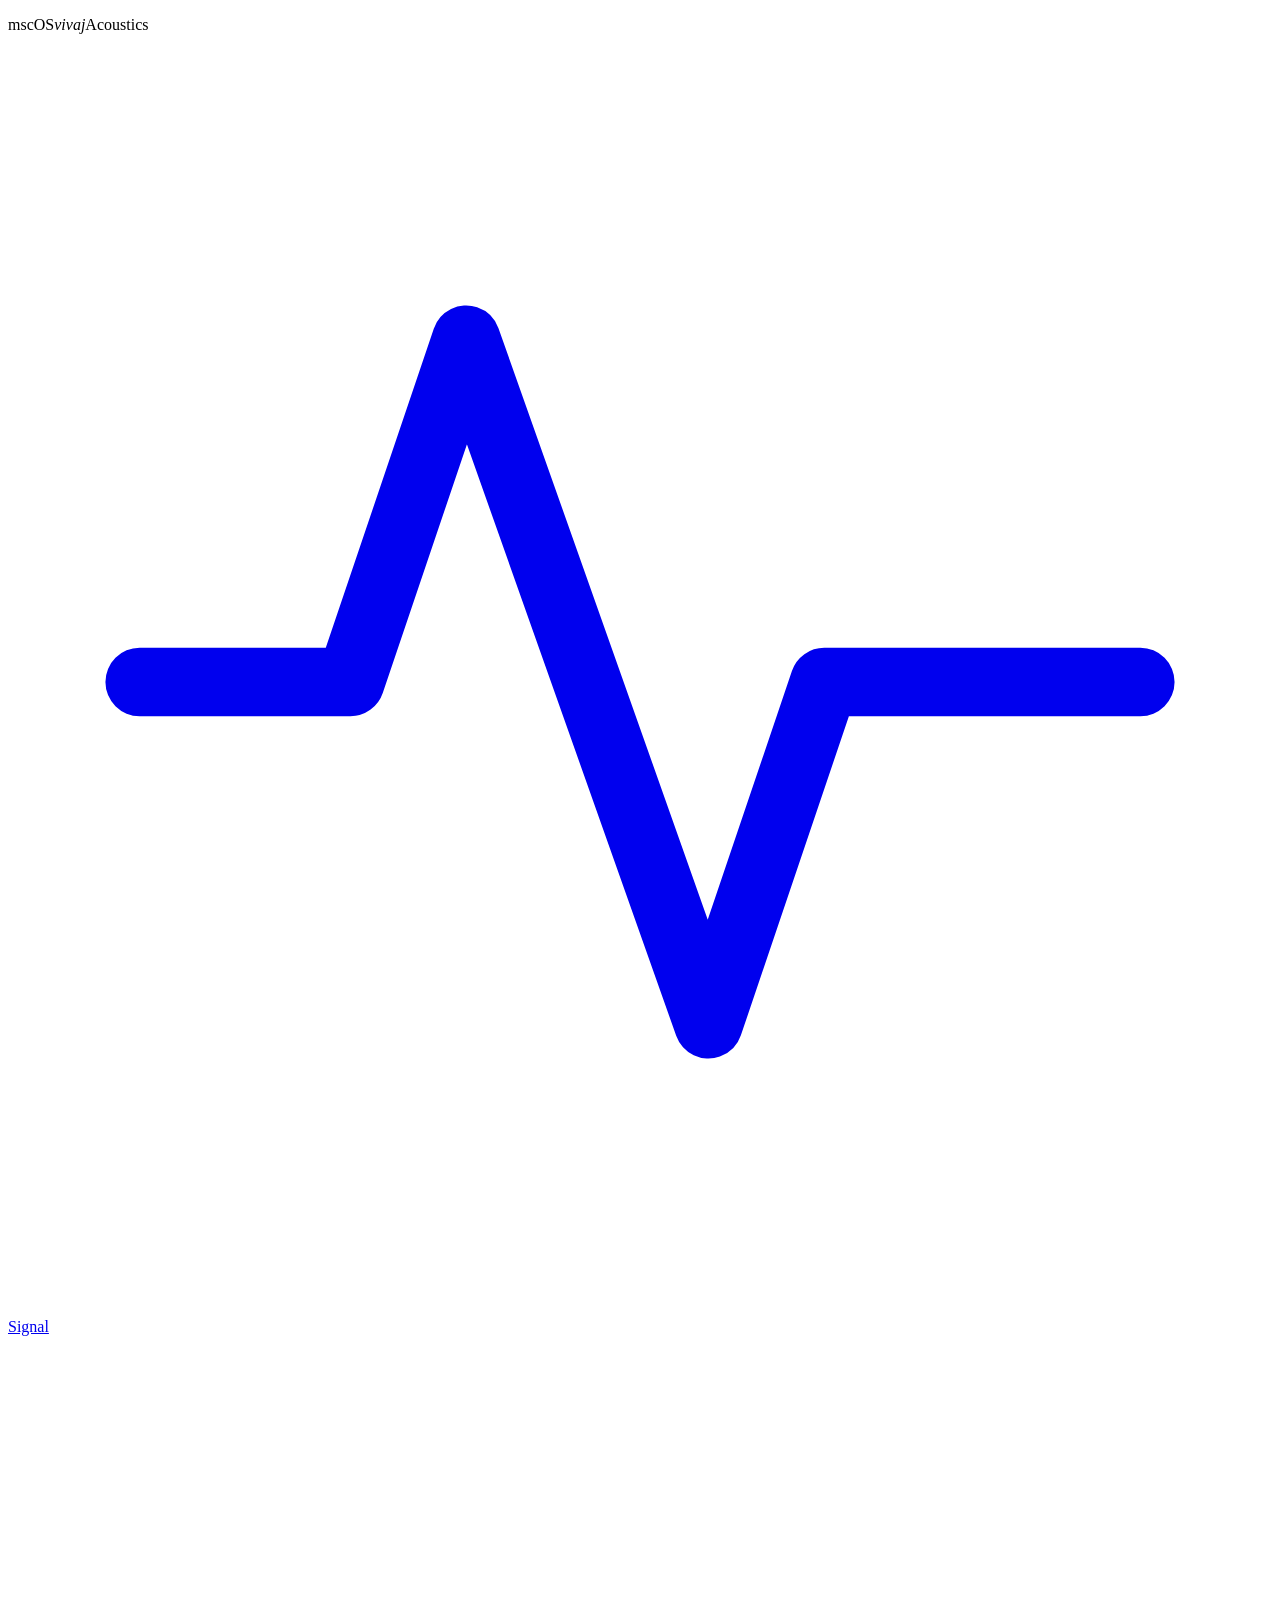
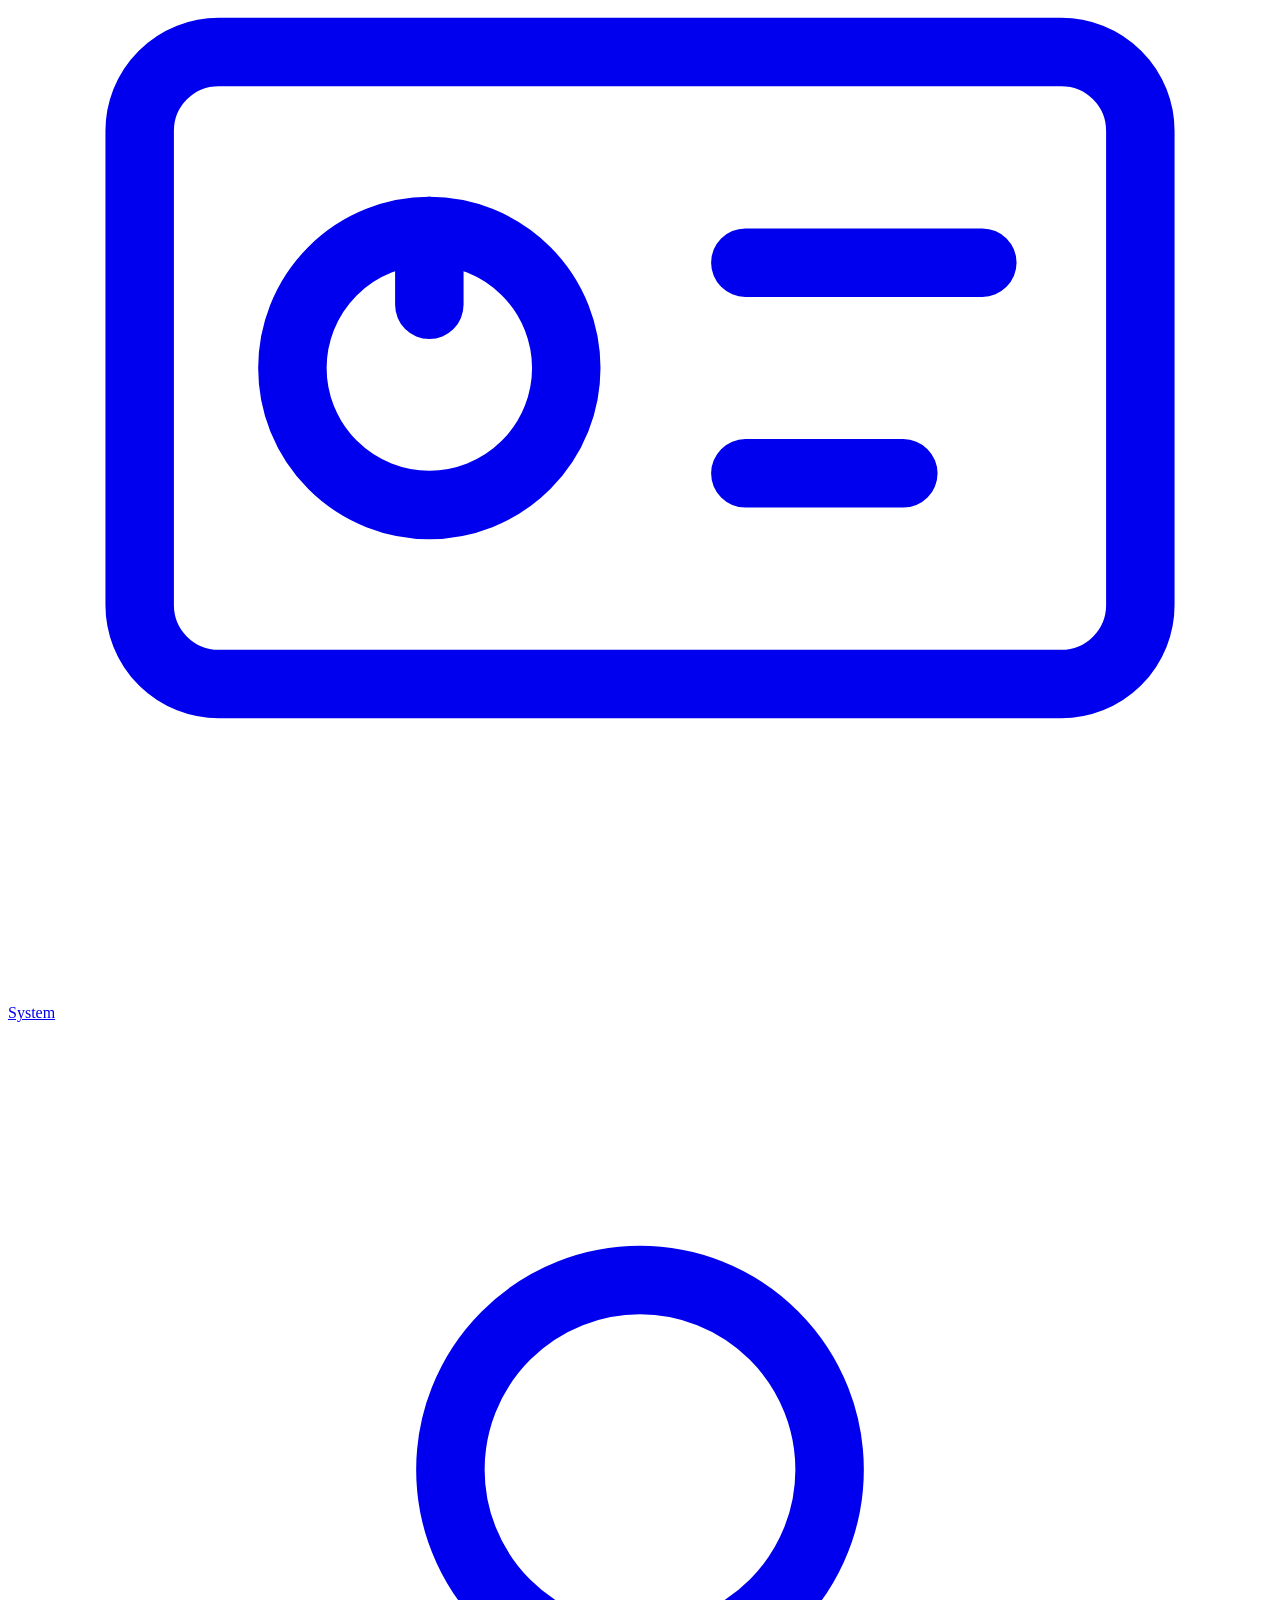
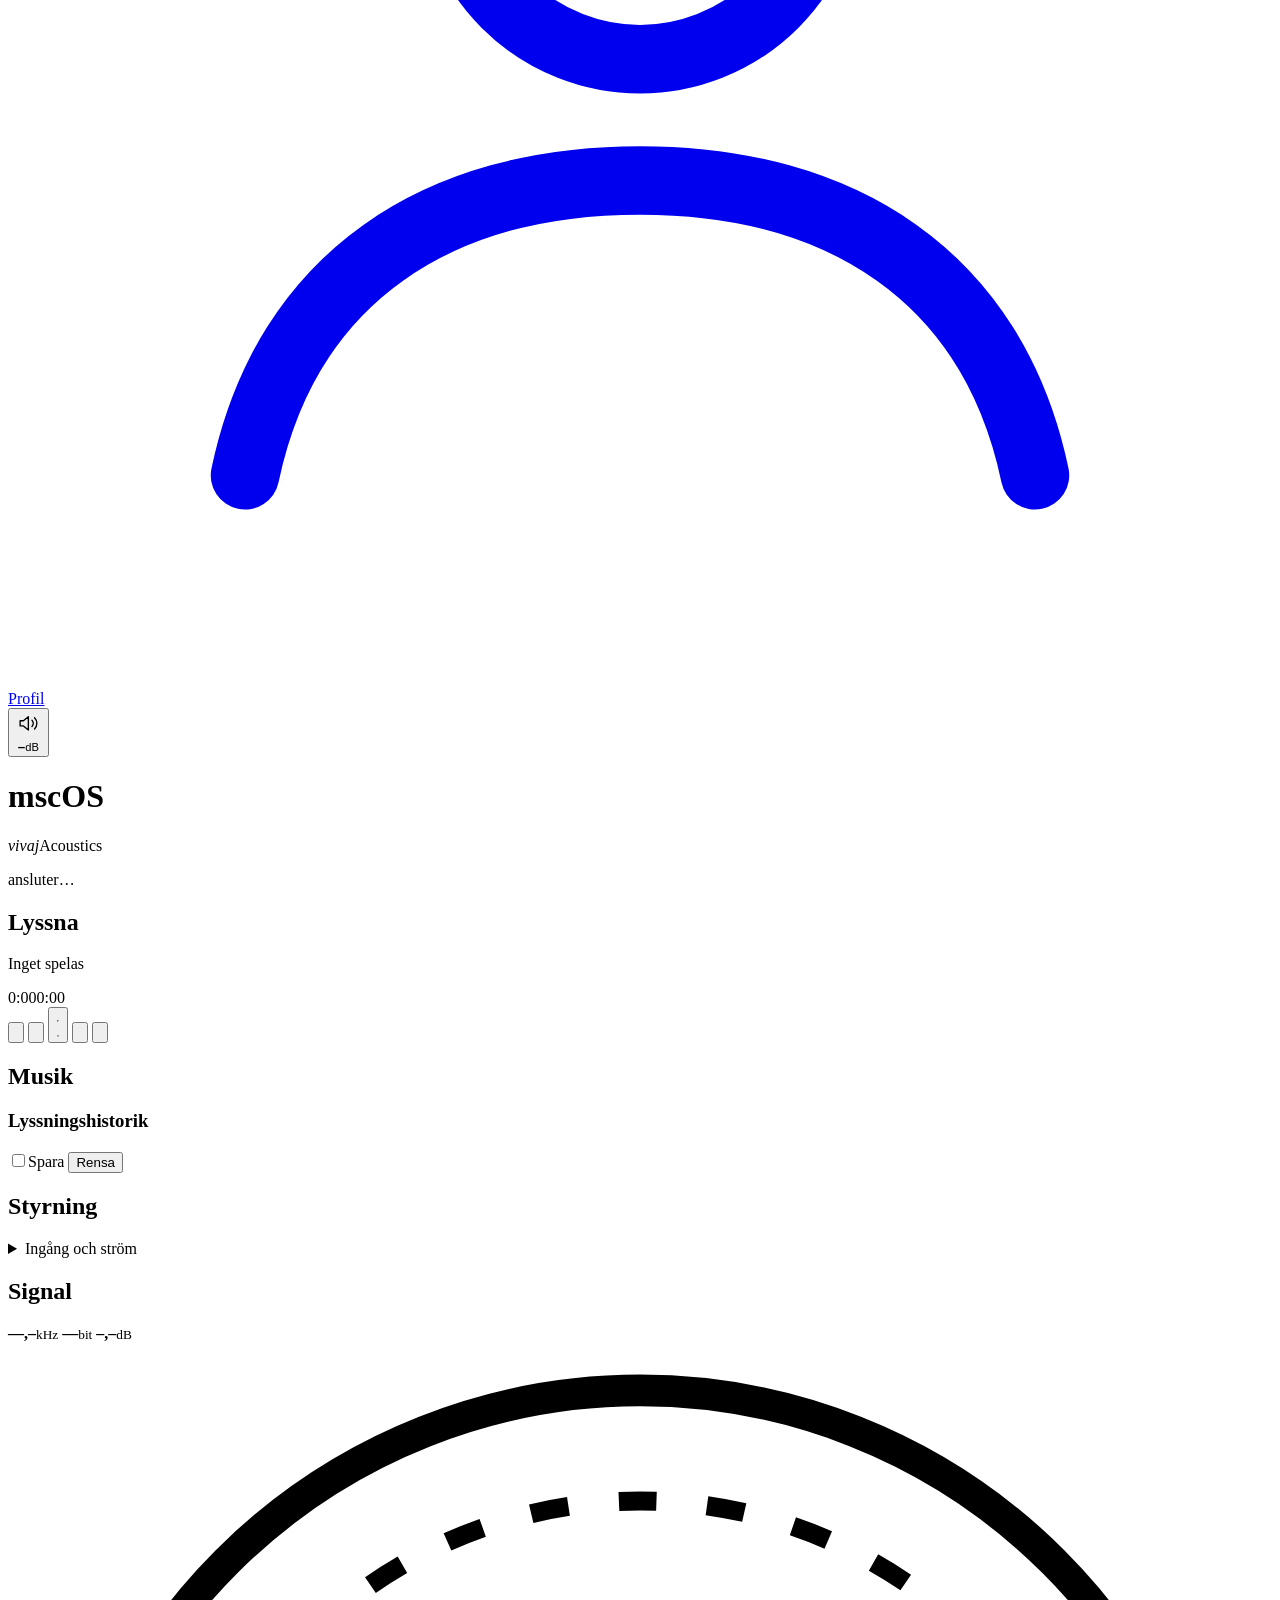
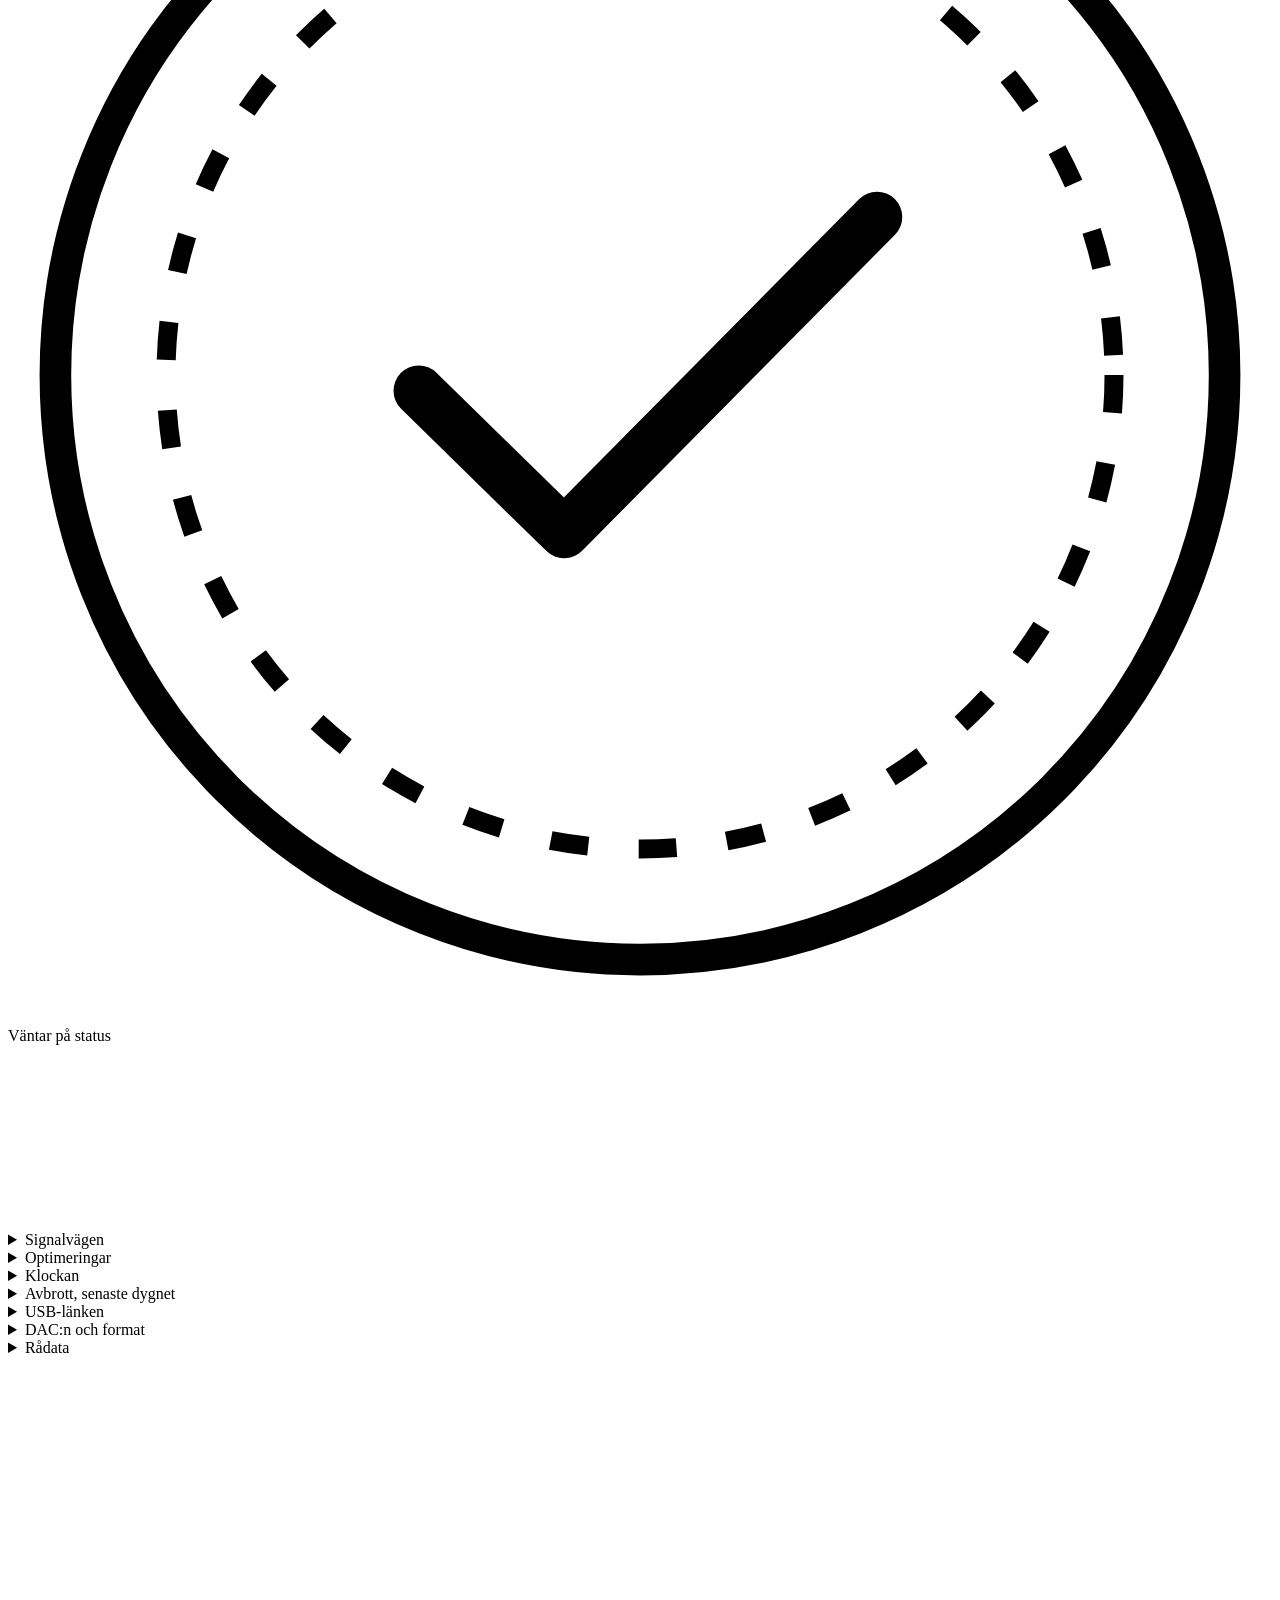
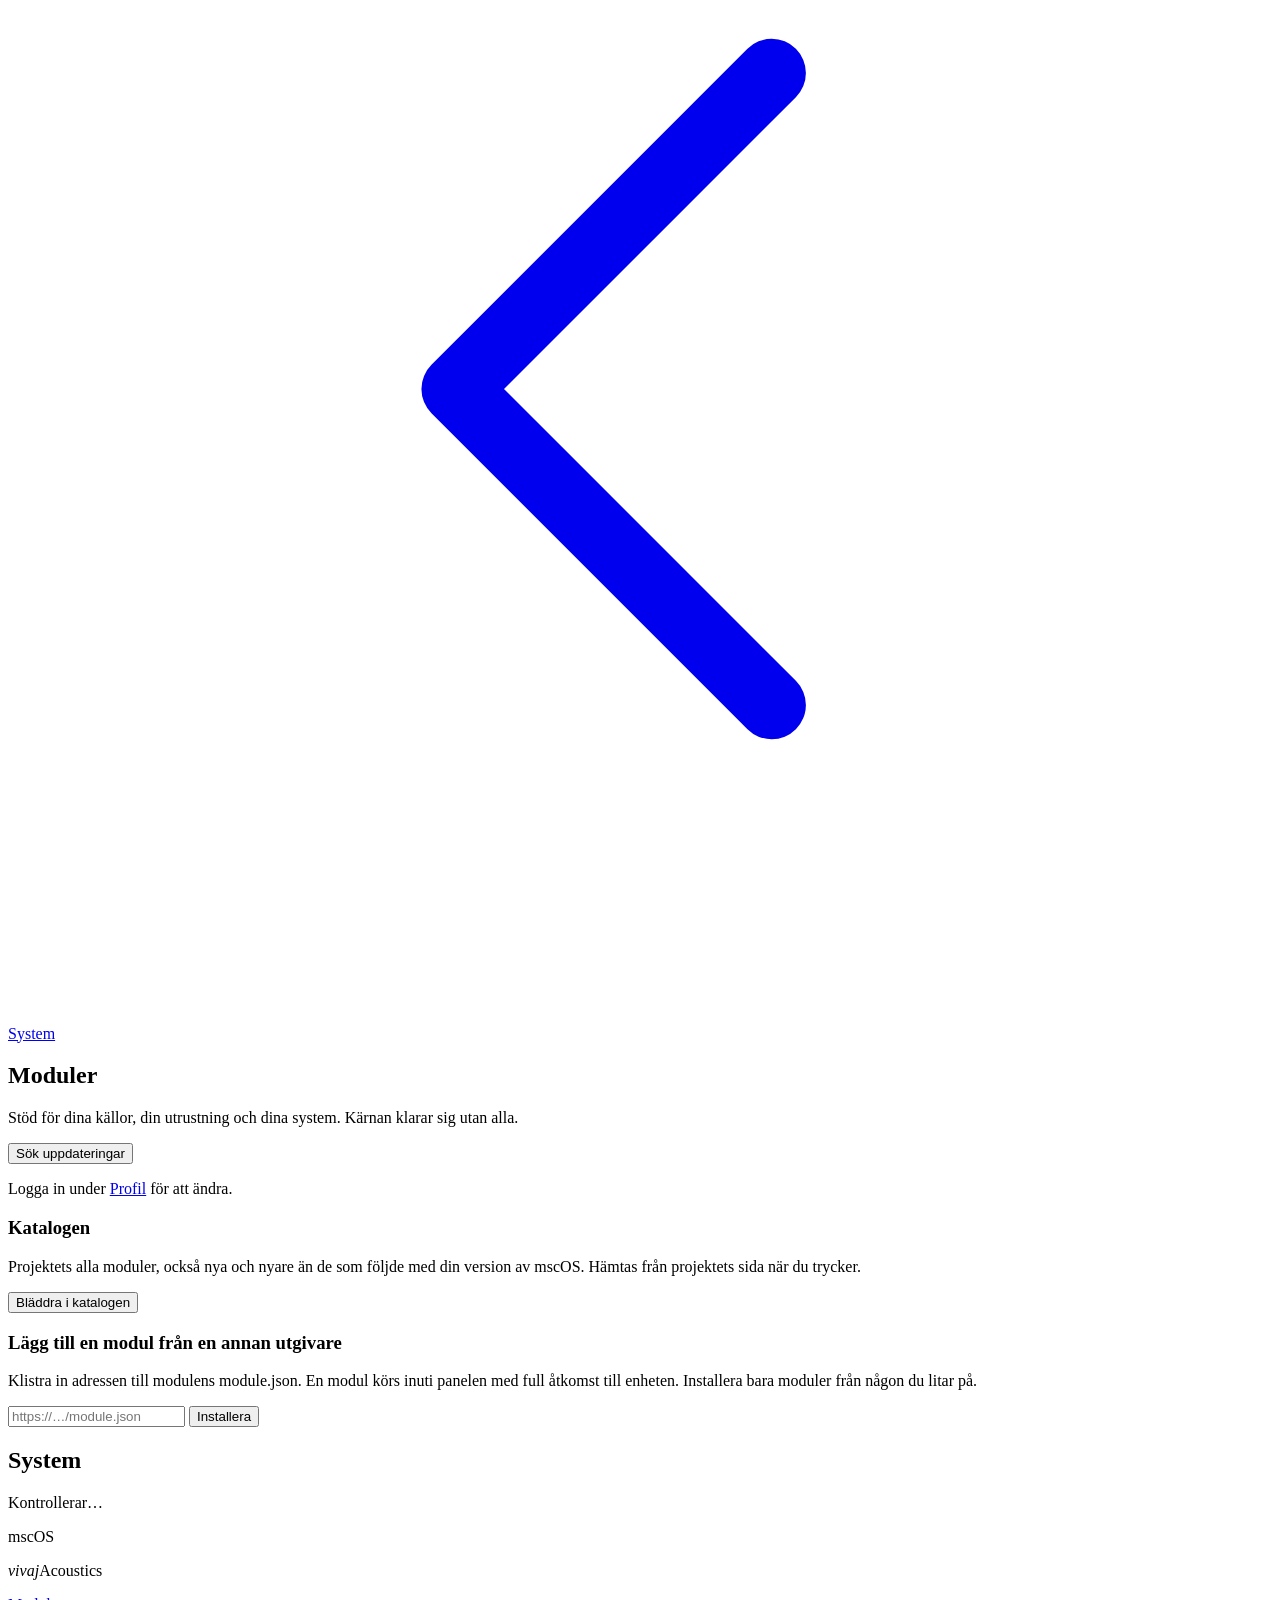
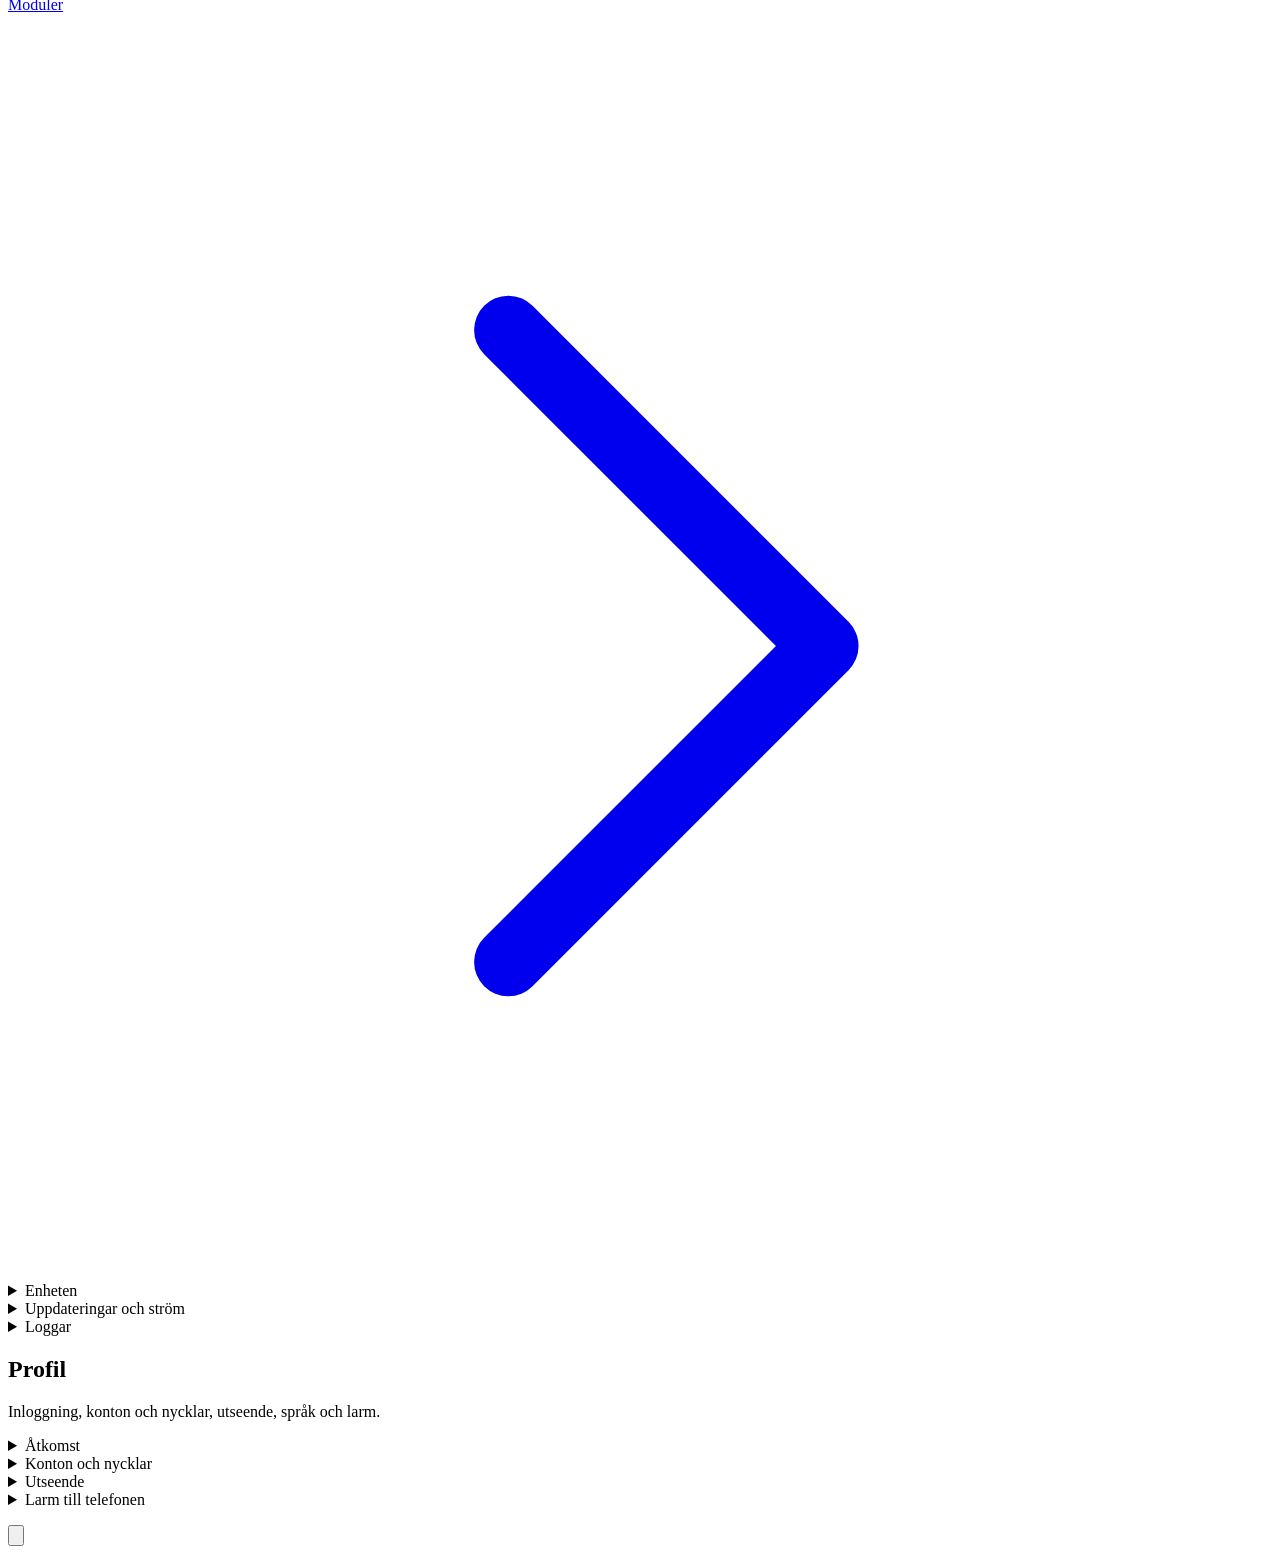
==== commit 4c4ab724: "Accounts and keys under Profile: every module's keys and sign-ins in one place The keys the running " ====
--- a/web/static/index.html
+++ b/web/static/index.html
@@ -391,7 +391,7 @@
     <div class="view-head">
       <div>
         <h2 id="h-me" class="view-title">Profil</h2>
-        <p class="fine">Inloggning, utseende, språk och larm.</p>
+        <p class="fine">Inloggning, konton och nycklar, utseende, språk och larm.</p>
       </div>
     </div>
     <div class="panels">
@@ -421,6 +421,14 @@
           </div>
         </div>
       </details>
+<details class="fold" id="f-accounts" data-k="accounts">
+        <summary><span>Konton och nycklar</span><span class="fv" id="fv-accounts"></span></summary>
+        <div class="fold-body">
+          <p class="lead">Det som är ditt eget: inloggningar och nycklar hos tjänsterna som modulerna använder. Allt sparas bara på enheten.</p>
+          <p class="fine" id="accounts-locked">Logga in under Åtkomst ovan för att ändra dem.</p>
+          <div id="accounts"></div>
+        </div>
+      </details>
 <details class="fold" id="f-look" data-k="look">
         <summary><span>Utseende</span><span class="fv" id="fv-look"></span></summary>
         <div class="fold-body">
--- a/web/static/app.css
+++ b/web/static/app.css
@@ -170,6 +170,7 @@
 
 .queue { list-style: none; padding: 0; margin: 0; }
 .queue li { display: grid; grid-template-columns: 44px 1fr; gap: 14px; align-items: center; padding: 8px 0; border-bottom: 1px solid var(--hair); }
+.queue .q-ph { width: 44px; height: 44px; border-radius: 1px; background: var(--glass); display: block; }
 .queue li.empty { display: block; border: 0; color: var(--engraved); font-size: .9375rem; }
 .queue img { width: 44px; height: 44px; border-radius: 1px; background: var(--glass); display: block; }
 .queue .q-t { display: block; font-family: var(--serif); font-weight: 600; font-size: 1.0625rem; line-height: 1.2; overflow: hidden; text-overflow: ellipsis; white-space: nowrap; }
@@ -867,6 +868,10 @@
 .np-meta { justify-content: flex-start; gap: 4px; }
 .np-meta .np-album { flex: 0 1 auto; }
 .np-meta .np-format { margin-left: auto; padding-left: 10px; }
+a.lnk { color: inherit; text-decoration: none; cursor: pointer; }
+a.lnk:hover { color: var(--ink); text-decoration: underline; text-decoration-thickness: 1px; text-underline-offset: 3px; }
+.np-artist.can-find, .np-album.can-find { cursor: pointer; }
+.np-artist.can-find:hover, .np-album.can-find:hover { text-decoration: underline; text-decoration-thickness: 1px; text-underline-offset: 3px; }
 .np-find { appearance: none; flex: none; width: 36px; height: 36px; display: grid; place-items: center; border: 0; border-radius: 50%; background: none; color: var(--engraved); cursor: pointer; }
 .np-find:hover { color: var(--ink); background: var(--hair); }
 .np-find svg { width: 16px; height: 16px; }
@@ -893,3 +898,11 @@
 /* Nothing plays and nothing is paused: no now-playing bar, and no room kept for it */
 body.no-dock { --dock-h: 0px; }
 body.no-dock .dock { display: none; }
+
+.acct + .acct { margin-top: 26px; padding-top: 4px; border-top: 1px solid var(--hair); }
+.acct .spec { margin-bottom: 12px; }
+/* a key in a module's card: hidden like a password, saved by its button */
+.mo-secret { display: flex; gap: 8px; align-items: stretch; }
+.mo-secret input { flex: 1 1 auto; min-width: 0; }
+.mo-secret .btn { flex: none; }
+input.masked:not(:placeholder-shown) { -webkit-text-security: disc; }
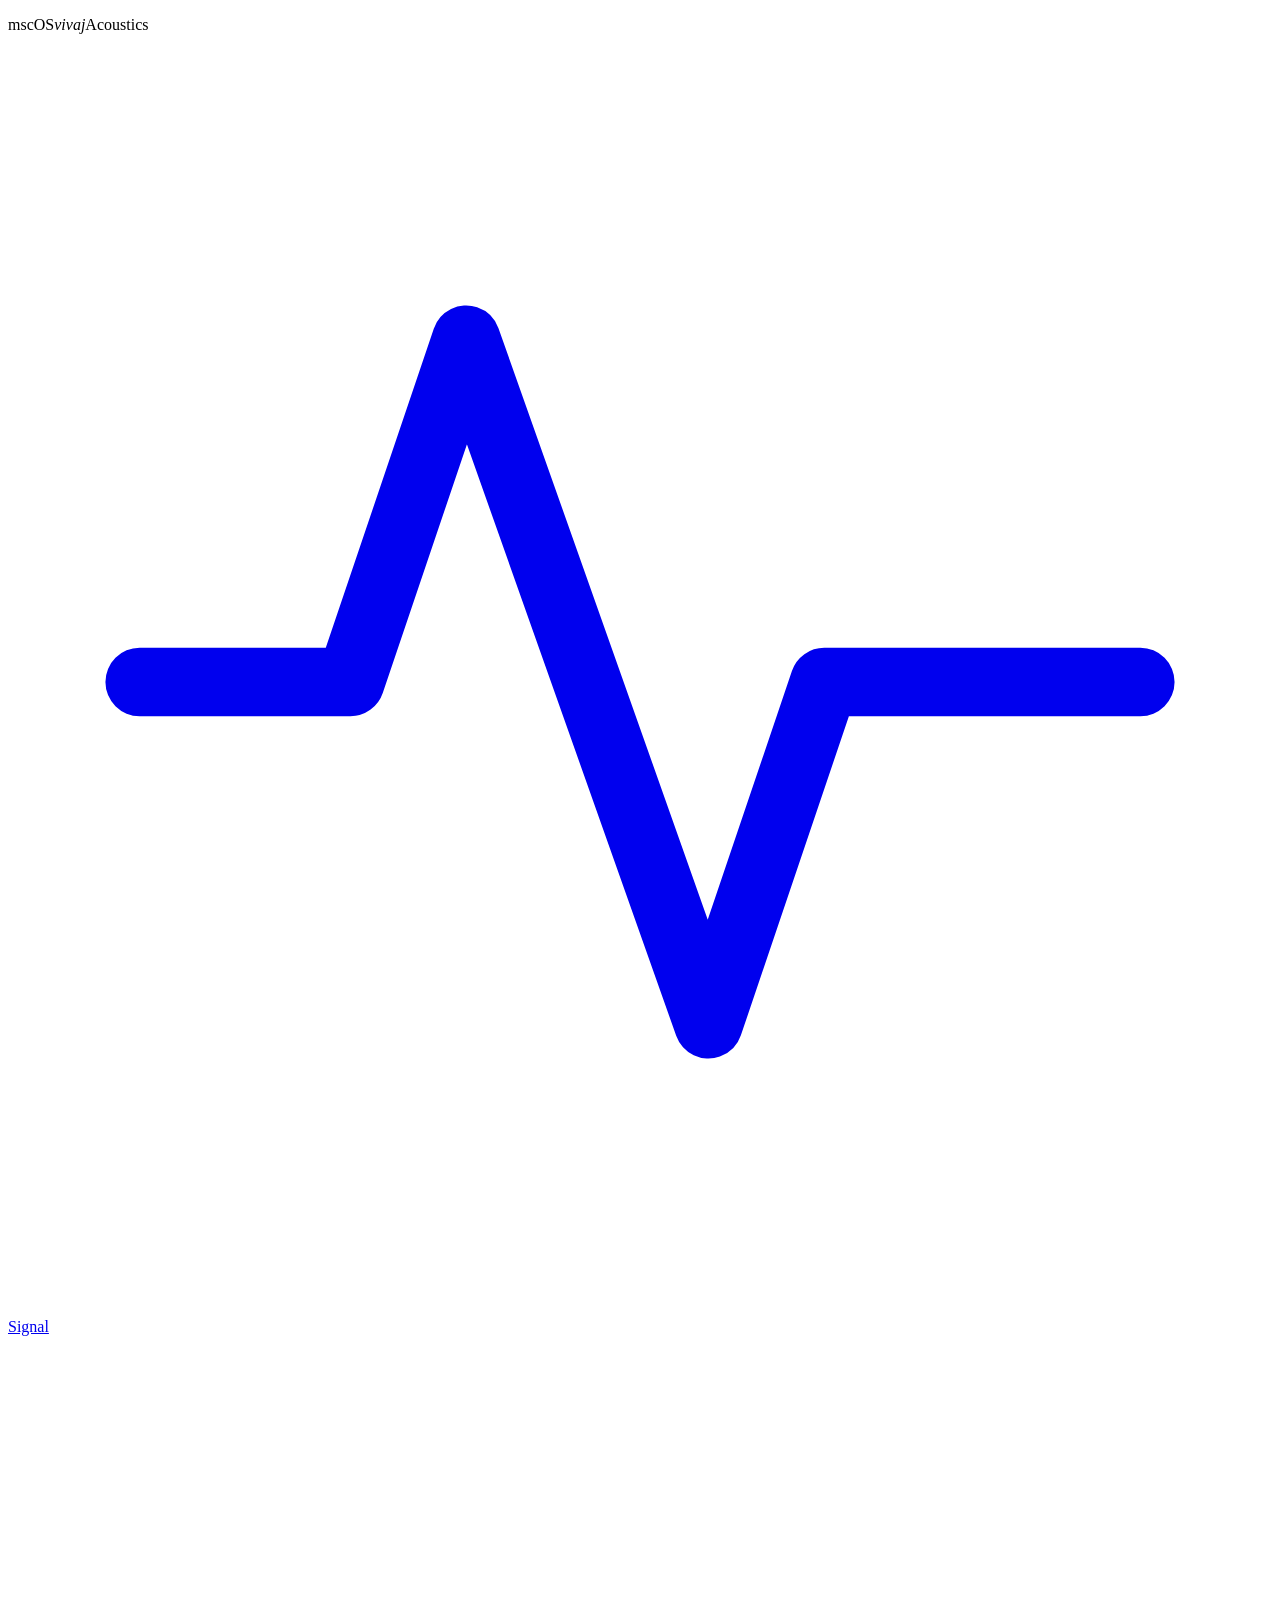
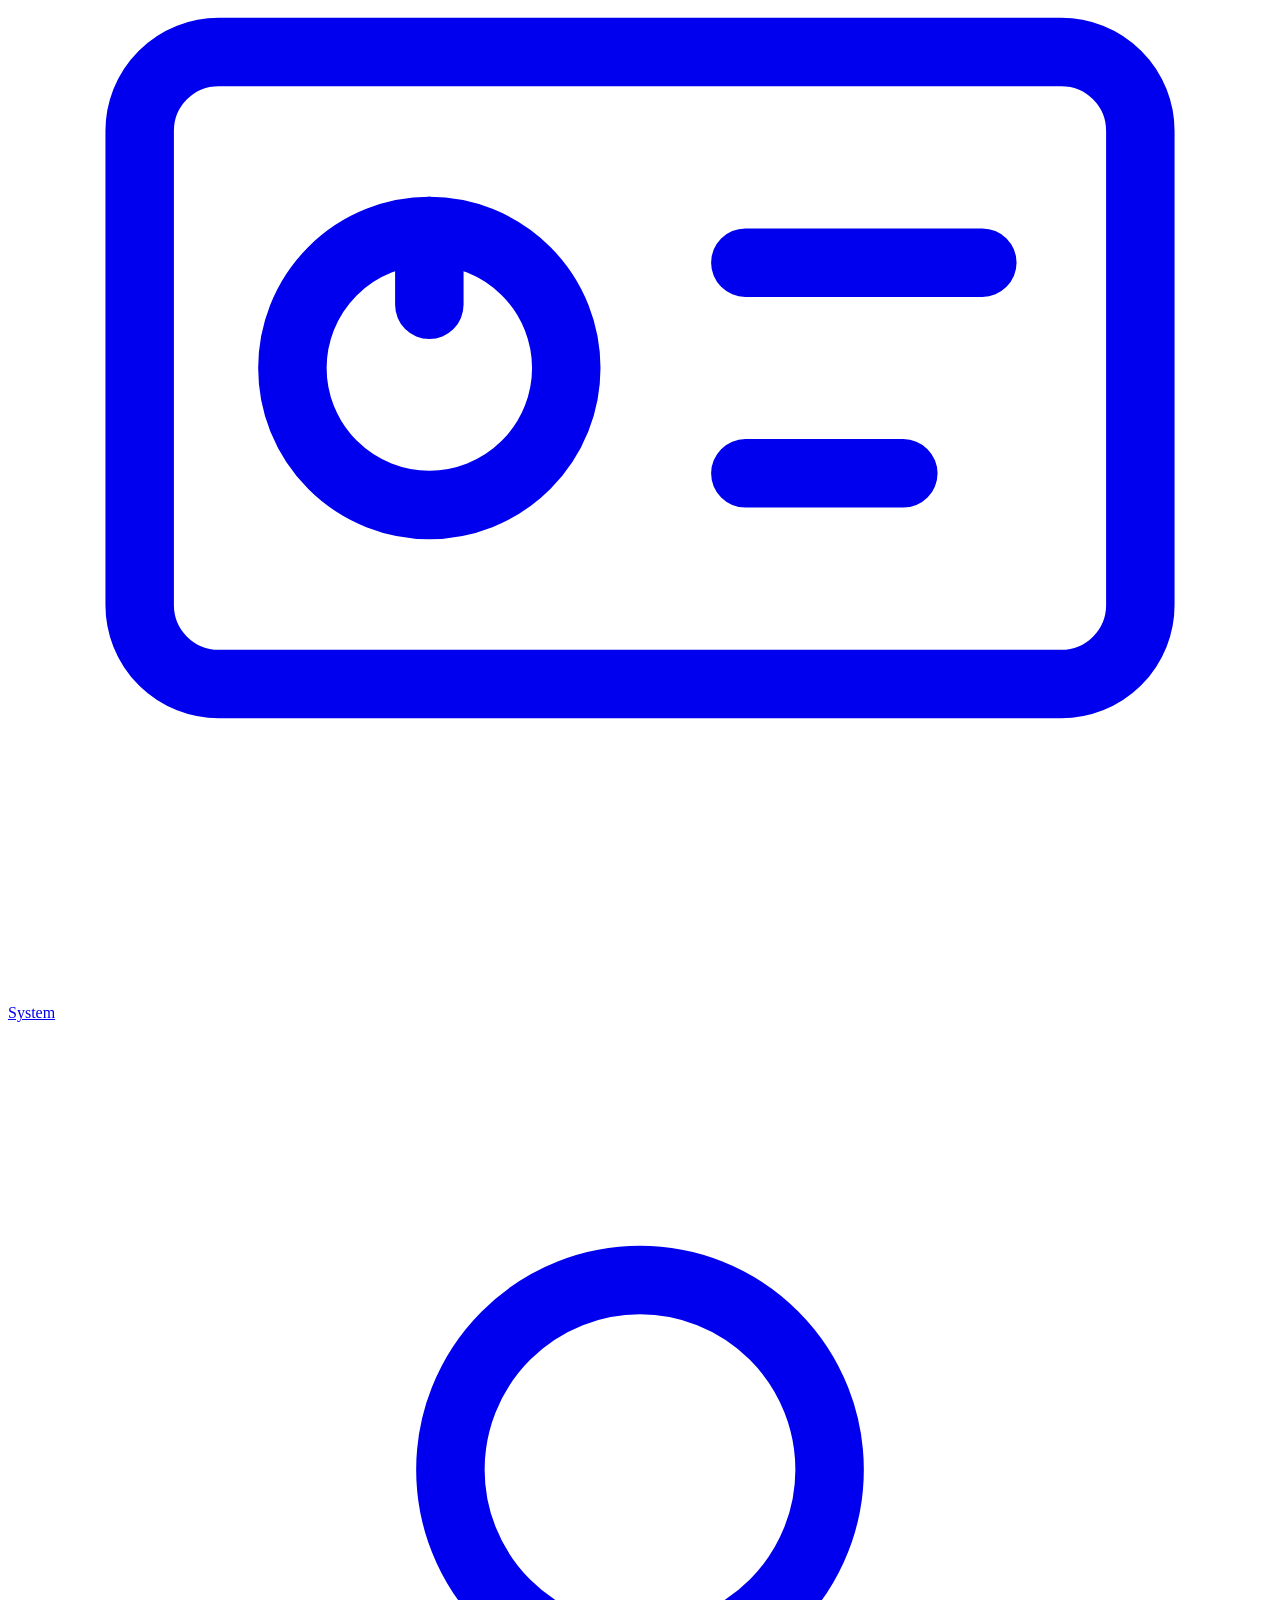
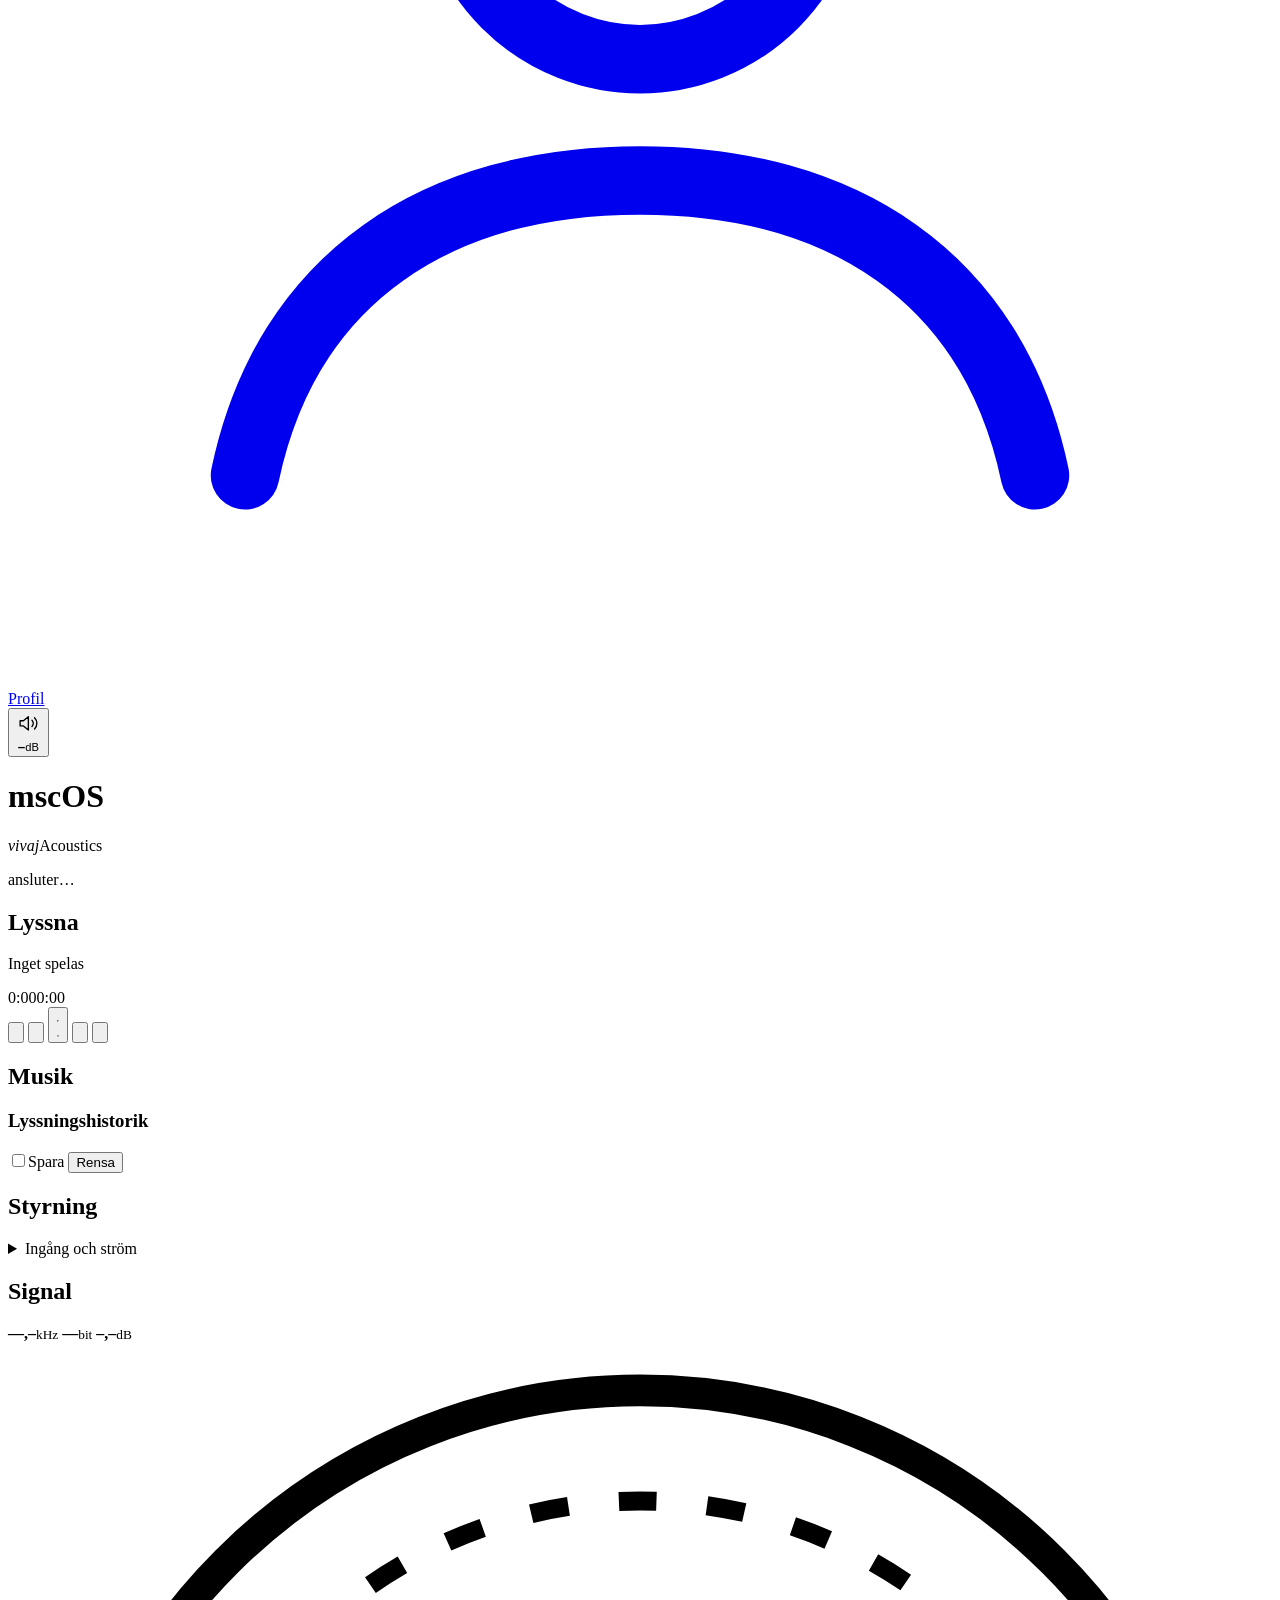
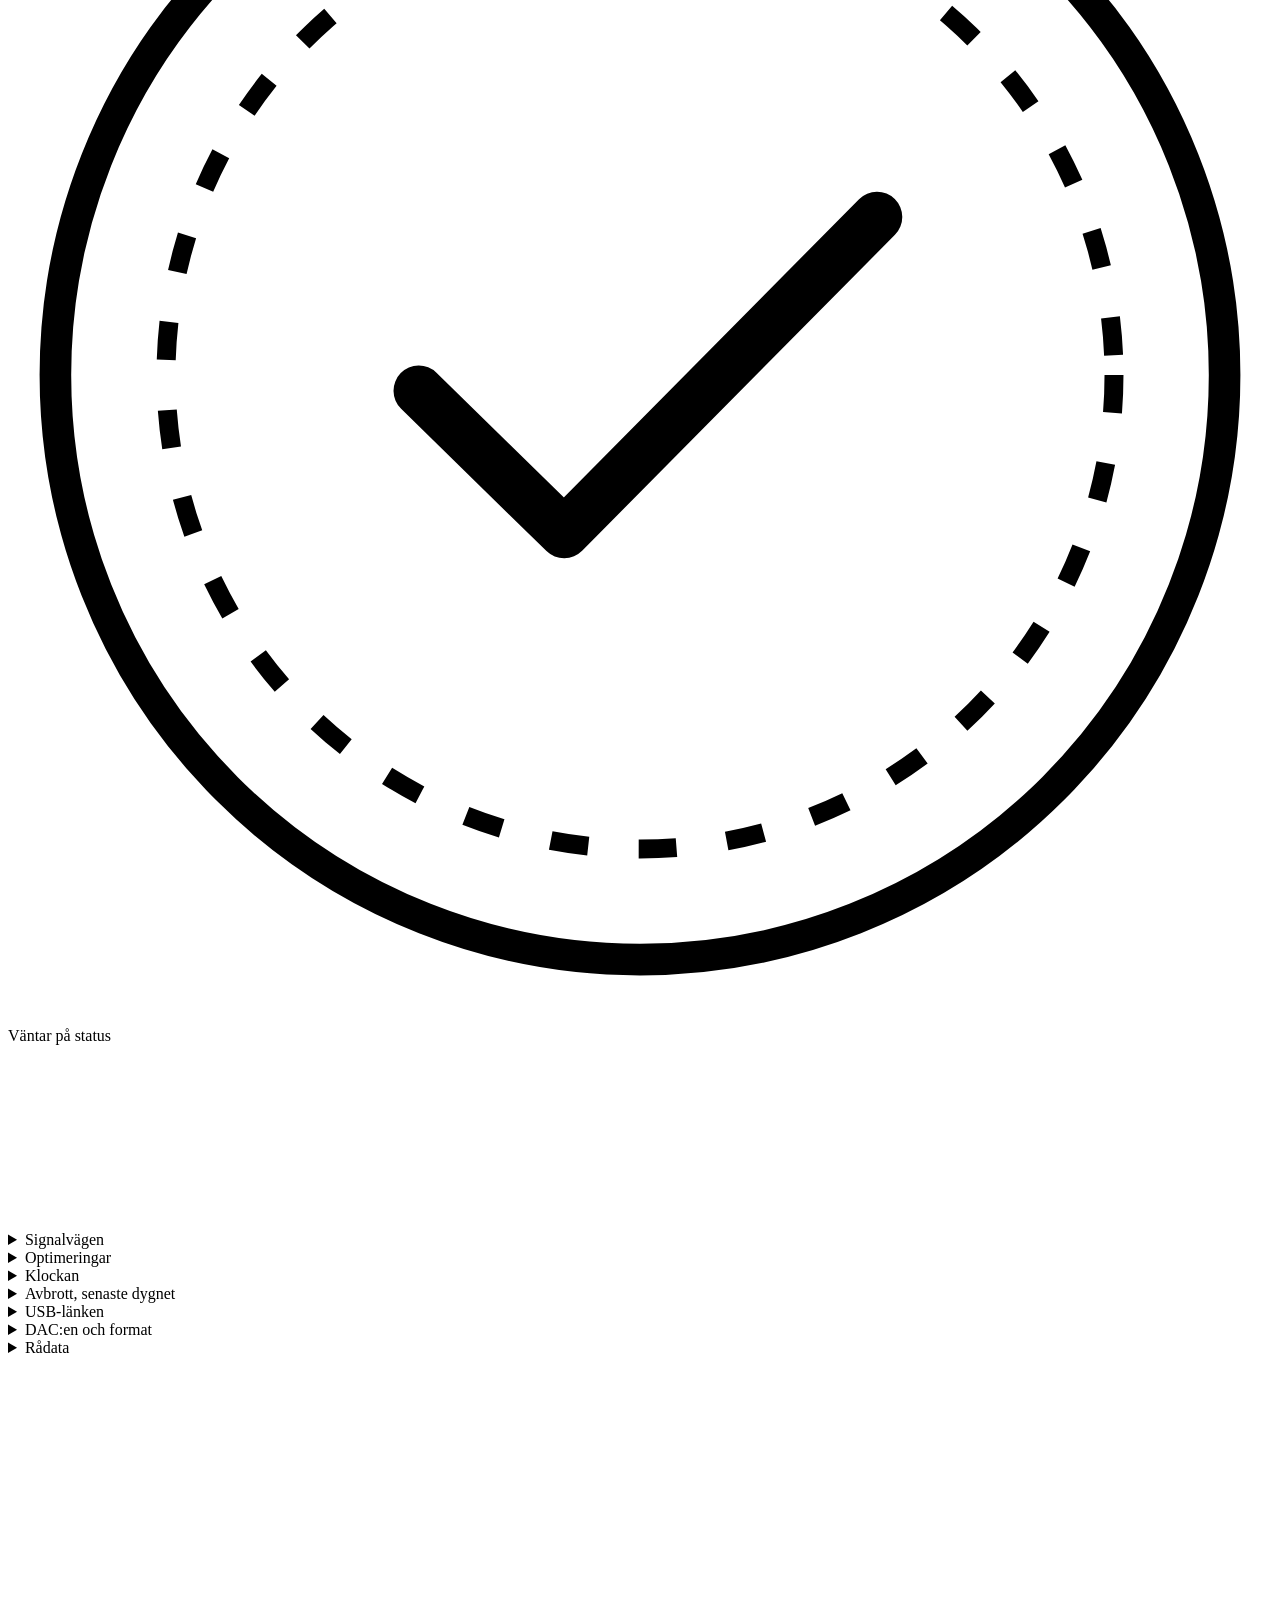
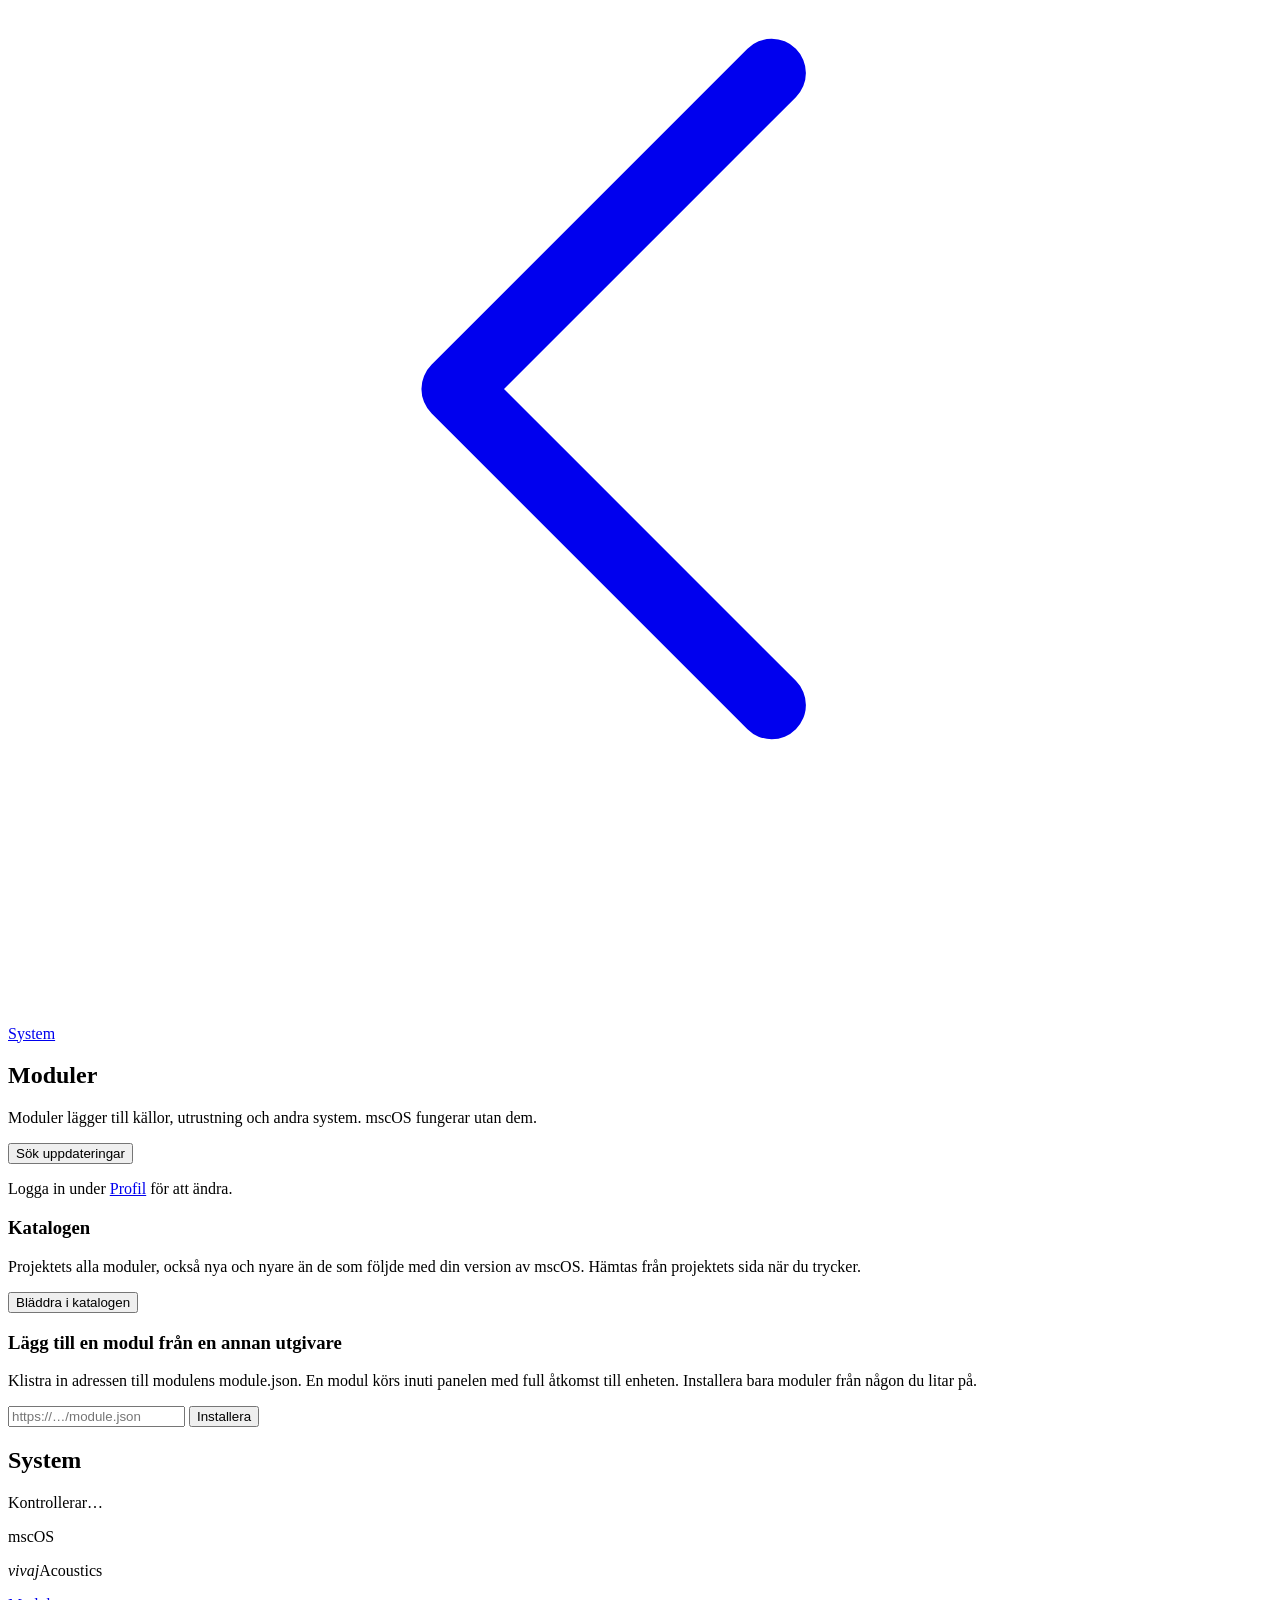
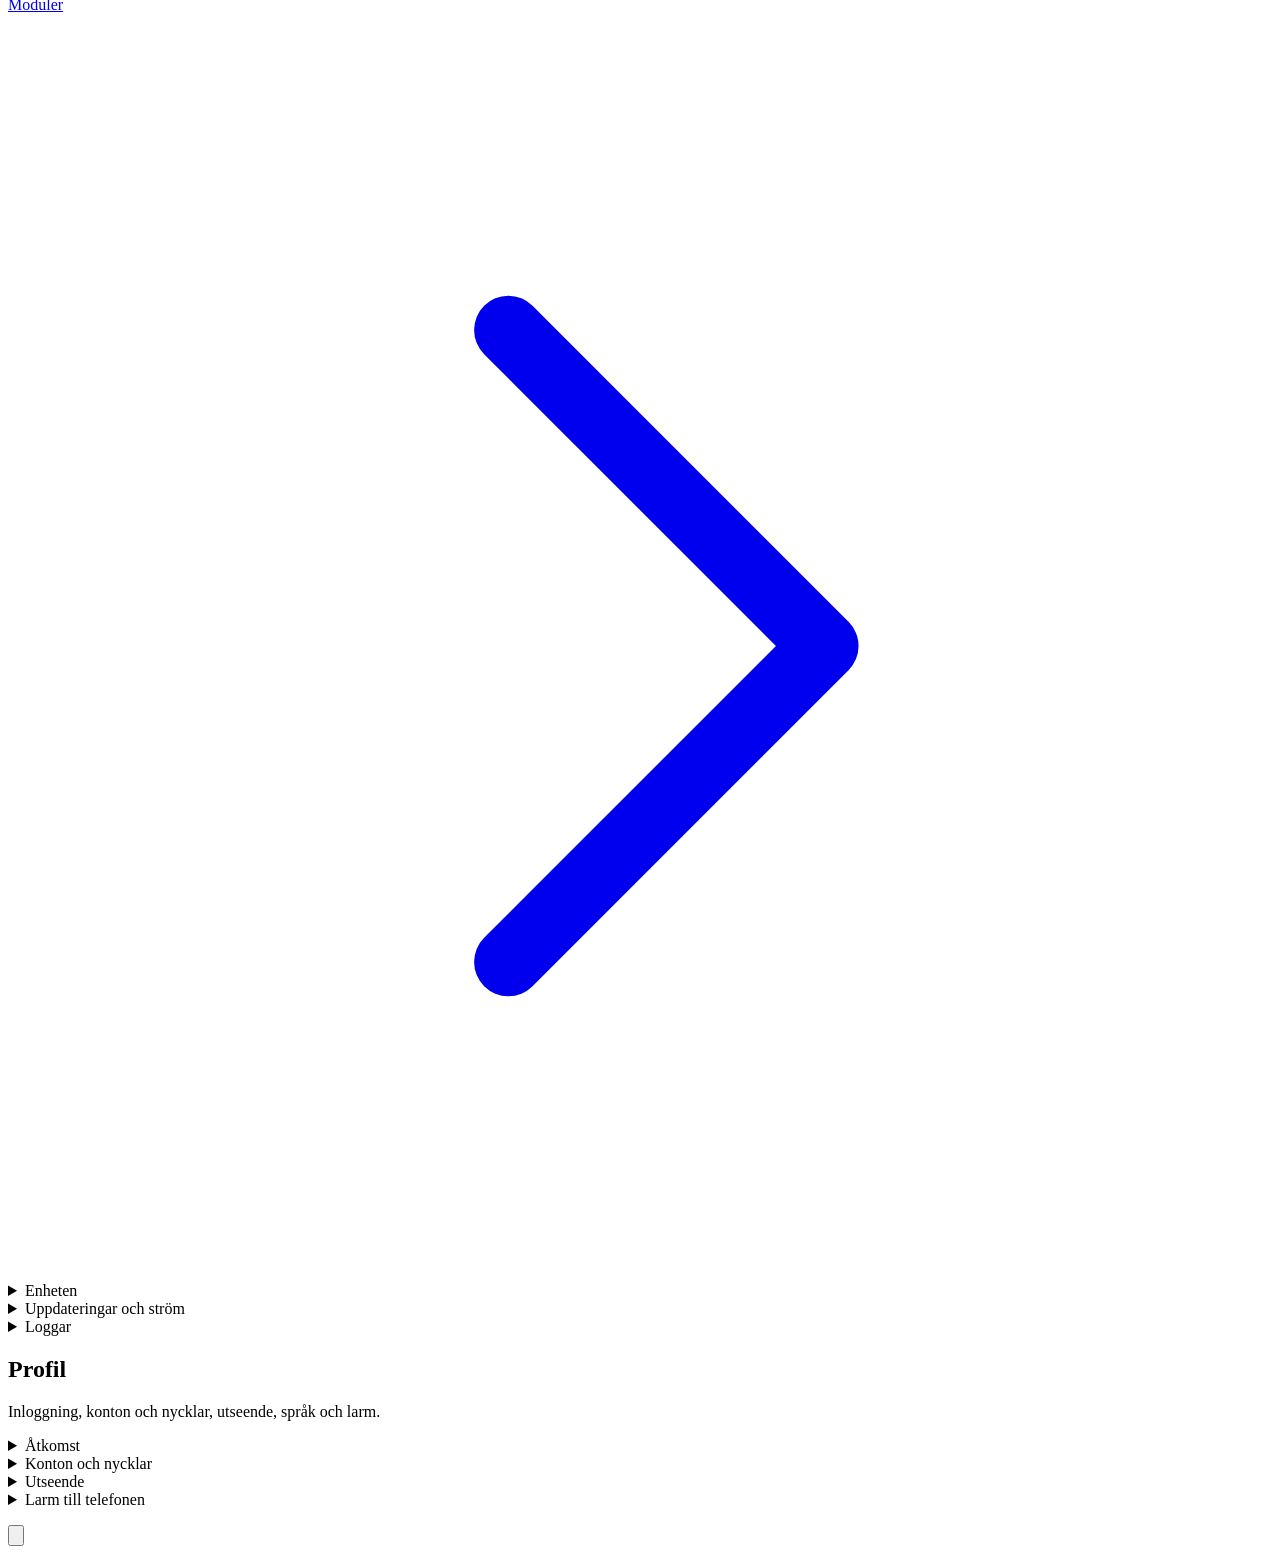
==== commit de36468d: "The panel's texts gone through: said to a listener, not to a developer Some 135 of about a thousand " ====
--- a/web/static/index.html
+++ b/web/static/index.html
@@ -222,7 +222,7 @@
             <canvas id="ck-chart" aria-label="Klockans avvikelse senaste 24 timmarna"></canvas>
             <div class="chart-axis"><span>−24 h</span><span>−12 h</span><span>nu</span></div>
           </div>
-          <p class="fine" id="ck-sum">Mäts när strömmen till DAC:en är öppen.</p>
+          <p class="fine" id="ck-sum">Mäts när ljudströmmen till DAC:en är öppen.</p>
         </div>
       </details>
 <details class="fold" id="f-drop" data-k="drop">
@@ -240,17 +240,17 @@
           <dl class="spec" id="usb-kv"></dl>
           <div class="notice" id="usb-note" hidden></div>
           <h4 class="sub">Anslutningar sedan start</h4>
-          <ol class="vlog" id="usb-ev"><li class="empty">Läser kärnans logg…</li></ol>
+          <ol class="vlog" id="usb-ev"><li class="empty">Hämtar USB-händelserna…</li></ol>
           <div class="admin">
-            <button class="btn" id="usb-reconnect">Anslut DAC:n på nytt</button>
-            <p class="fine">Gör om USB-förhandlingen, till exempel efter byte av kabel eller port. Ljudet bryts i cirka 10 sekunder.</p>
+            <button class="btn" id="usb-reconnect">Anslut DAC:en på nytt</button>
+            <p class="fine">Ansluter DAC:en på nytt över USB, till exempel efter byte av kabel eller port. Ljudet bryts i cirka 10 sekunder.</p>
           </div>
         </div>
       </details>
 <details class="fold" id="f-dac" data-k="dac">
-        <summary><span>DAC:n och format</span><span class="fv" id="fv-dac"></span></summary>
-        <div class="fold-body">
-          <h4 class="sub first" id="dac-title">DAC:n</h4>
+        <summary><span>DAC:en och format</span><span class="fv" id="fv-dac"></span></summary>
+        <div class="fold-body">
+          <h4 class="sub first" id="dac-title">DAC:en</h4>
           <dl class="spec" id="dac-kv"></dl>
           <h4 class="sub">Format</h4>
           <table class="fmt" id="dac-fmt"></table>
@@ -270,7 +270,7 @@
       <div>
         <a class="back" href="/system"><svg viewBox="0 0 24 24" aria-hidden="true" fill="none" stroke="currentColor" stroke-width="1.3" stroke-linecap="round" stroke-linejoin="round"><path d="m14.5 6-6 6 6 6"/></svg>System</a>
         <h2 id="h-mods" class="view-title">Moduler</h2>
-        <p class="fine" id="mods-sum">Stöd för dina källor, din utrustning och dina system. Kärnan klarar sig utan alla.</p>
+        <p class="fine" id="mods-sum">Moduler lägger till källor, utrustning och andra system. mscOS fungerar utan dem.</p>
       </div>
       <button class="btn admin" id="mods-check">Sök uppdateringar</button>
     </div>
@@ -340,7 +340,7 @@
               <button role="radio" data-v="100" aria-checked="false">100 Mbit/s</button>
               <button role="radio" data-v="1000" aria-checked="false">1000 Mbit/s</button>
             </div>
-            <p class="fine" id="net-note">100 Mbit/s räcker gott för musik och drar något mindre ström. Länken bryts några sekunder vid byte.</p>
+            <p class="fine" id="net-note">100 Mbit/s räcker gott för musik och drar något mindre ström. Nätverket bryts några sekunder vid byte.</p>
           </div>
         </div>
       </details>
@@ -358,7 +358,7 @@
           </div>
           <p class="fine" id="os-info"></p>
           <label class="toggle"><input type="checkbox" id="overlay"><span class="toggle-ui" aria-hidden="true"></span><span>Skrivskyddat system</span></label>
-          <p class="fine" id="overlay-note">Skyddar systemet vid strömavbrott. Ändringar ligger bara i minnet tills skyddet stängs av. Kräver omstart.</p>
+          <p class="fine" id="overlay-note">Skyddar systemet vid strömavbrott. Så länge skyddet är på försvinner ändringar vid omstart. Att slå på eller av skyddet kräver en omstart.</p>
           <h4 class="sub">Ström och omstart</h4>
           <div class="row wrap">
             <button class="btn" id="audio-restart">Starta om ljudtjänsterna</button>
@@ -424,7 +424,7 @@
 <details class="fold" id="f-accounts" data-k="accounts">
         <summary><span>Konton och nycklar</span><span class="fv" id="fv-accounts"></span></summary>
         <div class="fold-body">
-          <p class="lead">Det som är ditt eget: inloggningar och nycklar hos tjänsterna som modulerna använder. Allt sparas bara på enheten.</p>
+          <p class="lead">Dina inloggningar och nycklar hos tjänsterna som modulerna använder. Allt sparas bara på enheten.</p>
           <p class="fine" id="accounts-locked">Logga in under Åtkomst ovan för att ändra dem.</p>
           <div id="accounts"></div>
         </div>
@@ -484,8 +484,8 @@
 </aside>
 
 <!-- output of an installation or update, visible from every view -->
-<aside class="job" id="job" aria-label="Utskrift" hidden>
-  <div class="job-head"><b id="job-title">Utskrift</b><button class="btn" id="job-close">Stäng</button></div>
+<aside class="job" id="job" aria-label="Förlopp" hidden>
+  <div class="job-head"><b id="job-title">Förlopp</b><button class="btn" id="job-close">Stäng</button></div>
   <pre class="console" id="job-out"></pre>
 </aside>
 
--- a/web/static/app.css
+++ b/web/static/app.css
@@ -901,8 +901,23 @@
 
 .acct + .acct { margin-top: 26px; padding-top: 4px; border-top: 1px solid var(--hair); }
 .acct .spec { margin-bottom: 12px; }
-/* a key in a module's card: hidden like a password, saved by its button */
-.mo-secret { display: flex; gap: 8px; align-items: stretch; }
-.mo-secret input { flex: 1 1 auto; min-width: 0; }
-.mo-secret .btn { flex: none; }
+/* a key in a module's card: hidden like a password */
 input.masked:not(:placeholder-shown) { -webkit-text-security: disc; }
+/* an action that asks the listener for something: its steps and a field */
+.mod-ask { margin: 14px 0 6px; padding: 16px; border: 1px solid var(--hair); border-radius: 3px; background: var(--plate); }
+.mod-ask p { margin: 0 0 12px; }
+.mod-ask ol { margin: 0 0 14px; padding-left: 1.4em; max-width: 62ch; font-size: .9375rem; }
+.mod-ask li { margin: 0 0 8px; line-height: 1.45; }
+.mod-ask code { font-family: var(--mono, ui-monospace, monospace); font-size: .8125rem; overflow-wrap: anywhere; }
+.mod-ask input { flex: 1 1 14em; min-width: 0; min-height: 44px; padding: 0 12px; border: 1px solid var(--btn-line); border-radius: 3px; background: none; color: var(--ink); font: inherit; }
+/* how to get a key, step by step, under its field */
+.mo-guide { margin: 6px 0 4px; font-size: .875rem; }
+.mo-guide summary { cursor: pointer; color: var(--ink); min-height: 36px; display: flex; align-items: center; text-decoration: underline; text-decoration-thickness: 1px; text-underline-offset: 3px; }
+.mo-guide ol { margin: 6px 0 10px; padding-left: 1.4em; color: var(--engraved); max-width: 62ch; }
+.mo-guide li { margin: 0 0 8px; line-height: 1.45; }
+.mo-guide a { color: var(--ink); }
+.mo-guide code { font-family: var(--mono, ui-monospace, monospace); font-size: .8125rem; color: var(--ink); background: var(--plate); padding: 1px 5px; border-radius: 2px; overflow-wrap: anywhere; user-select: all; }
+@media (pointer: coarse) { .mo-guide summary { min-height: 44px; } }
+/* a module's settings are saved by this row's button, which shows once something is changed */
+.mo-save { margin-top: 16px; }
+.mod-opts [data-dirty]:not([type=checkbox]) { border-color: var(--ink); }
